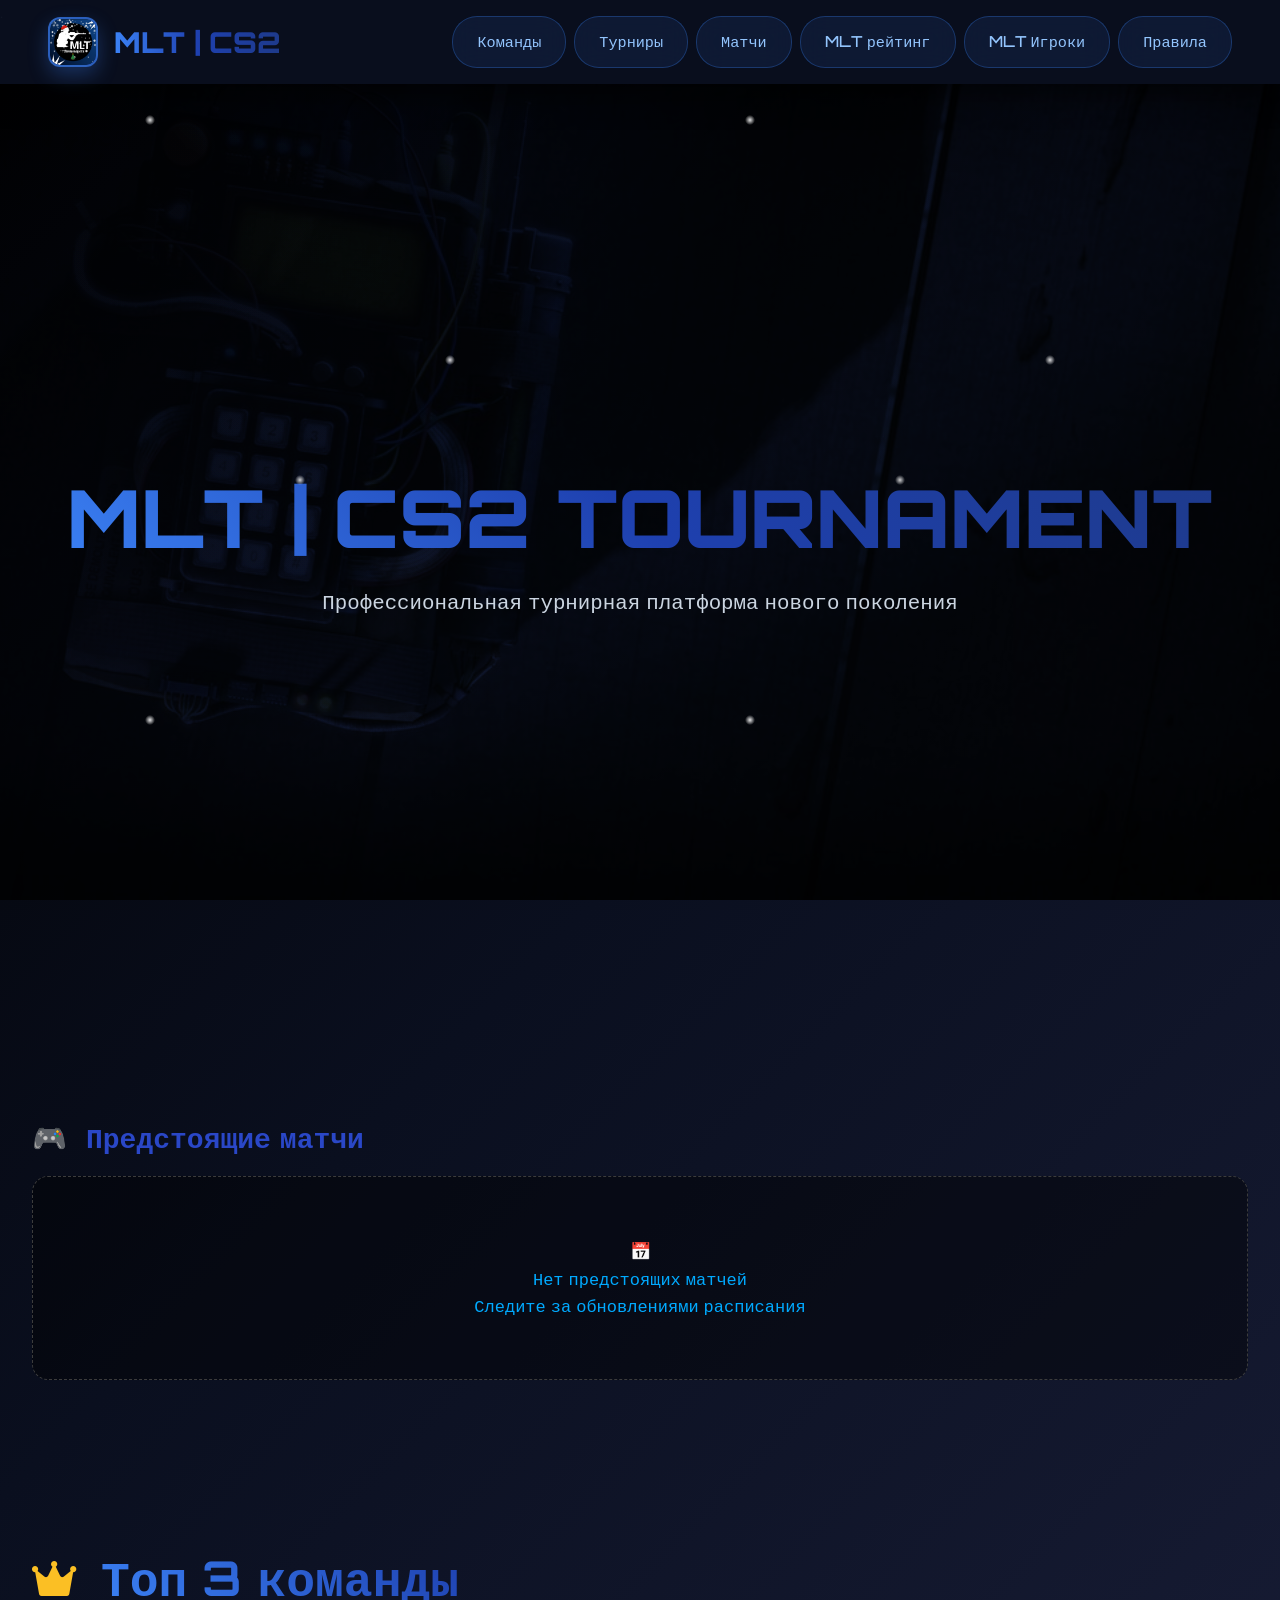
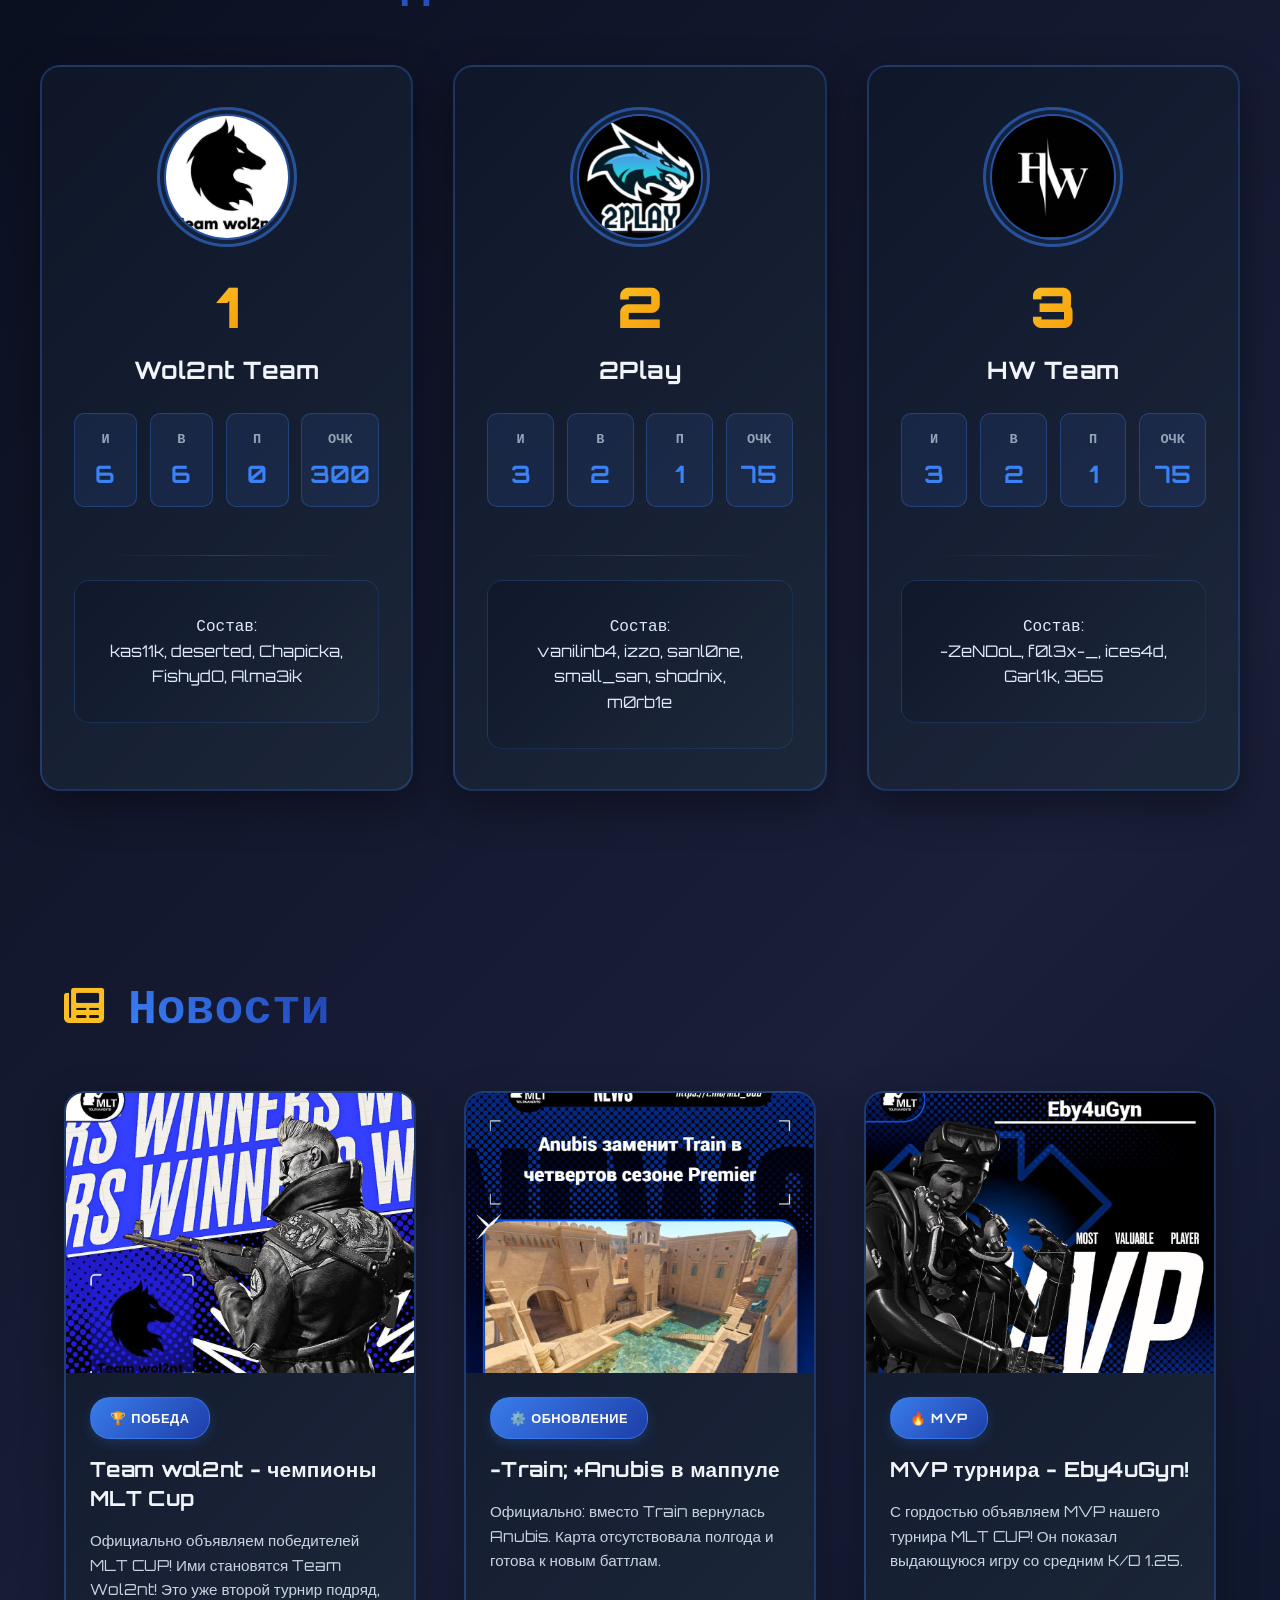
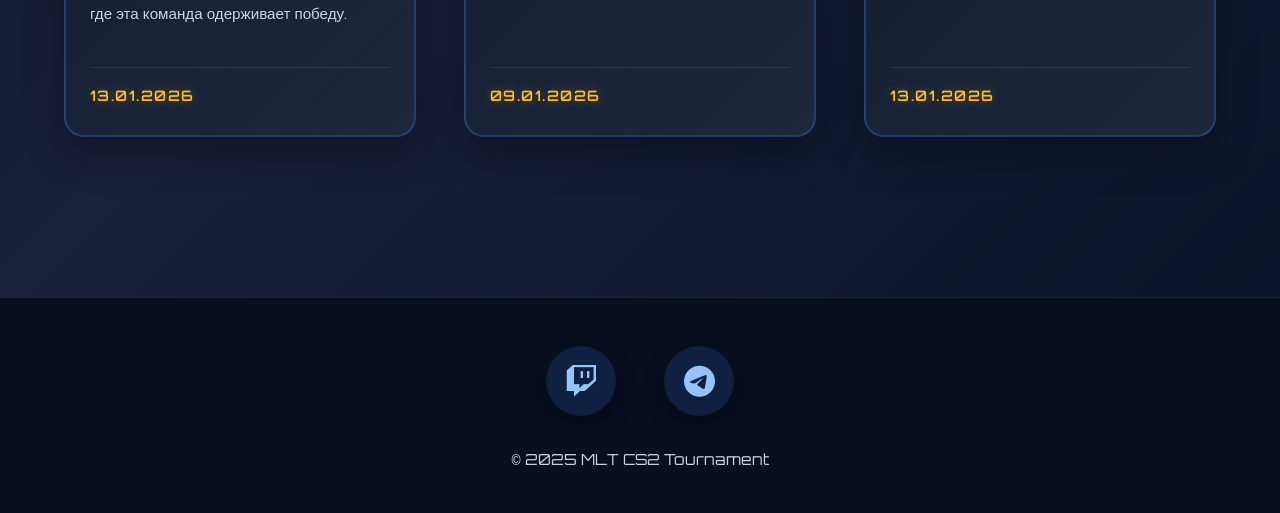
==== index.html @ 9a9fd5e1 "Add files via upload" ====
<!DOCTYPE html>
<html lang="ru">
<head>
   <meta name="viewport" content="width=device-width, initial-scale=1.0">.

    <meta charset="UTF-8">
    <meta name="viewport" content="width=device-width, initial-scale=1.0">
    <title>Главная | MLT CS2 TOURNAMENT</title>
    <link rel="stylesheet" href="style.css">
    <link rel="stylesheet" href="https://cdnjs.cloudflare.com/ajax/libs/font-awesome/6.0.0/css/all.min.css">
    <link rel="icon" type="image/png" href="img/logo.jpg">
</head>
<body>
    <header>
    <nav>
        <a href="index.html" class="logo-container">
            <div class="header-logo">
                <img src="img/logo.jpg" alt="MLT Logo">
            </div>
            <span class="logo">MLT | CS2</span>
        </a>
        
        <!-- Гамбургер СНАРУЖИ nav-links -->
        <button class="menu-toggle" id="menuToggle">
            <span></span>
            <span></span>
            <span></span>
        </button>
        
        <!-- Меню ссылок -->
        <div class="nav-links">
            <a href="teams.html">Команды</a>
            <a href="tournaments.html">Турниры</a>
            <a href="matches.html">Матчи</a>
            <a href="mlt-rating.html">MLT рейтинг</a>
             <a href="players.html" >MLT Игроки</a>
            <a href="rules.html">Правила</a>
        </div>
    </nav>
</header>

    <main>
        <section class="hero">
            <div class="container">
                <h1 class="hero-title">MLT | CS2 TOURNAMENT</h1>
                <p class="hero-subtitle">Профессиональная турнирная платформа нового поколения</p>
            </div>
        </section>

        <section class="matches">
            <div class="container">
                <div class="matches-header-line">
                    <h2 class="matches-title">
                        <span class="matches-icon">🎮</span>
                        Предстоящие матчи
                    </h2>
                </div>

                <div class="matches-empty">
                    <div class="matches-empty__inner">
                        <div class="matches-empty__icon">
                            <span>📅</span>
                        </div>
                        <p class="matches-empty__title">Нет предстоящих матчей</p>
                        <p class="matches-empty__subtitle">Следите за обновлениями расписания</p>
                    </div>
                </div>
            </div>
        </section>

        <section class="top-teams-section">
            <div class="container">
                <div class="section-header">
                    <i class="fas fa-crown"></i>
                    <h2>Топ 3 команды</h2>
                </div>
                
                <div class="teams-grid">
                    <!-- Команда 1 -->
                    <div class="team-card">
                        <div class="team-card-inner">
                            <div class="team-avatar-circle">
                                <div class="team-avatar-border">
                                    <div class="team-avatar">
                                        <img src="img/Wol2nt Team.jpg" alt="Wol2nt Team">
                                    </div>
                                </div>
                            </div>
                            
                            <div class="team-rank-badge">1</div>
                            <h3 class="team-name-large">Wol2nt Team</h3>
                            
                            <div class="team-stats-grid">
                                <div class="stat">
                                    <span class="stat-label">И</span>
                                    <span class="stat-value">6</span>
                                </div>
                                <div class="stat">
                                    <span class="stat-label">В</span>
                                    <span class="stat-value">6</span>
                                </div>
                                <div class="stat">
                                    <span class="stat-label">П</span>
                                    <span class="stat-value">0</span>
                                </div>
                                <div class="stat">
                                    <span class="stat-label">Очк</span>
                                    <span class="stat-value">300</span>
                                </div>
                            </div>
                            
                            <div class="team-divider"></div>
                            
                            <div class="team-roster">
                                <p class="roster-title">Состав:</p>
                                <p class="roster-list">kas11k, deserted, Chapicka, FishydO, Alma3ik</p>
                            </div>
                        </div>
                    </div>

                    <!-- Команда 2 -->
                    <div class="team-card">
                        <div class="team-card-inner">
                            <div class="team-avatar-circle">
                                <div class="team-avatar-border">
                                    <div class="team-avatar">
                                        <img src="img/2play.jpg" alt="2Play">
                                    </div>
                                </div>
                            </div>
                            
                            <div class="team-rank-badge">2</div>
                            <h3 class="team-name-large">2Play</h3>
                            
                            <div class="team-stats-grid">
                                <div class="stat">
                                    <span class="stat-label">И</span>
                                    <span class="stat-value">3</span>
                                </div>
                                <div class="stat">
                                    <span class="stat-label">В</span>
                                    <span class="stat-value">2</span>
                                </div>
                                <div class="stat">
                                    <span class="stat-label">П</span>
                                    <span class="stat-value">1</span>
                                </div>
                                <div class="stat">
                                    <span class="stat-label">Очк</span>
                                    <span class="stat-value">75</span>
                                </div>
                            </div>
                            
                            <div class="team-divider"></div>
                            
                            <div class="team-roster">
                                <p class="roster-title">Состав:</p>
                                <p class="roster-list">vanilinb4, izzo, sanl0ne, small_san, shodnix, m0rb1e</p>
                            </div>
                        </div>
                    </div>

                    <!-- Команда 3 -->
                    <div class="team-card">
                        <div class="team-card-inner">
                            <div class="team-avatar-circle">
                                <div class="team-avatar-border">
                                    <div class="team-avatar">
                                        <img src="img/HW Team.jpg" alt="HW Team">
                                    </div>
                                </div>
                            </div>
                            
                            <div class="team-rank-badge">3</div>
                            <h3 class="team-name-large">HW Team</h3>
                            
                            <div class="team-stats-grid">
                                <div class="stat">
                                    <span class="stat-label">И</span>
                                    <span class="stat-value">3</span>
                                </div>
                                <div class="stat">
                                    <span class="stat-label">В</span>
                                    <span class="stat-value">2</span>
                                </div>
                                <div class="stat">
                                    <span class="stat-label">П</span>
                                    <span class="stat-value">1</span>
                                </div>
                                <div class="stat">
                                    <span class="stat-label">Очк</span>
                                    <span class="stat-value">75</span>
                                </div>
                            </div>
                            
                            <div class="team-divider"></div>
                            
                            <div class="team-roster">
                                <p class="roster-title">Состав:</p>
                                <p class="roster-list">-ZeNDoL, f0l3x-_, ices4d, Garl1k, 365</p>
                            </div>
                        </div>
                    </div>
                </div>
            </div>
        </section>

        <section class="news-section">
            <div class="container">
                <div class="section-header">
                    <i class="fas fa-newspaper"></i>
                    <h2>Новости</h2>
                </div>
                
                <div class="news-grid">
                    <!-- Новость 1 -->
                    <div class="news-card">
                        <div class="news-card-inner">
                            <div class="news-image">
                                <img src="img/winner.jpg" alt="MLT MAJOR">
                            </div>
                            <div class="news-content">
                                <div class="news-badge">🏆 ПОБЕДА</div>
                                <h3 class="news-title">Team wol2nt - чемпионы MLT Cup</h3>
                                <p class="news-text">Официально объявляем победителей MLT CUP! Ими становятся Team Wol2nt! Это уже второй турнир подряд, где эта команда одерживает победу.</p>
                                <div class="news-date">13.01.2026</div>
                            </div>
                        </div>
                    </div>

                    <!-- Новость 2 -->
                    <div class="news-card">
                        <div class="news-card-inner">
                            <div class="news-image">
                                <img src="img/anubis.jpg" alt="Anubis">
                            </div>
                            <div class="news-content">
                                <div class="news-badge">⚙️ ОБНОВЛЕНИЕ</div>
                                <h3 class="news-title">-Train; +Anubis в маппуле</h3>
                                <p class="news-text">Официально: вместо Train вернулась Anubis. Карта отсутствовала полгода и готова к новым баттлам.</p>
                                <div class="news-date">09.01.2026</div>
                            </div>
                        </div>
                    </div>

                    <!-- Новость 3 -->
                    <div class="news-card">
                        <div class="news-card-inner">
                            <div class="news-image">
                                <img src="img/mvp.jpg" alt="MVP">
                            </div>
                            <div class="news-content">
                                <div class="news-badge">🔥 MVP</div>
                                <h3 class="news-title">MVP турнира - Eby4uGyn!</h3>
                                <p class="news-text">С гордостью объявляем MVP нашего турнира MLT CUP! Он показал выдающуюся игру со средним K/D 1.25.</p>
                                <div class="news-date">13.01.2026</div>
                            </div>
                        </div>
                    </div>
                </div>
            </div>
        </section>
    </main>

    <footer>
        <div class="container">
            <div class="social-links">
                <a href="https://www.twitch.tv/mlt_cs2" title="Twitch" target="_blank">
                    <i class="fab fa-twitch"></i>
                </a>
                <a href="https://t.me/MLT_CS2" title="Telegram" target="_blank">
                    <i class="fab fa-telegram"></i>
                </a>
            </div>
            <p>&copy; 2025 MLT CS2 Tournament</p>
        </div>
    </footer>

    <div class="snow-layer"></div>
    <script>
    const menuToggle = document.getElementById('menuToggle');
const navLinks = document.querySelector('.nav-links');

menuToggle.addEventListener('click', () => {
    menuToggle.classList.toggle('active');
    navLinks.classList.toggle('active');
});

// Закрываем меню при клике на ссылку
document.querySelectorAll('.nav-links a').forEach(link => {
    link.addEventListener('click', () => {
        menuToggle.classList.remove('active');
        navLinks.classList.remove('active');
    });
});

// Закрываем меню при клике вне меню
document.addEventListener('click', (e) => {
    if (!e.target.closest('nav')) {
        menuToggle.classList.remove('active');
        navLinks.classList.remove('active');
    }
});

// Закрываем меню при изменении размера окна
window.addEventListener('resize', () => {
    if (window.innerWidth > 768) {
        menuToggle.classList.remove('active');
        navLinks.classList.remove('active');
    }
});

</script>
</body>


</html>
---- style.css ----
@import url('https://fonts.googleapis.com/css2?family=Orbitron:wght@400;700;900&display=swap');


* { margin: 0; padding: 0; box-sizing: border-box; }

body { 
    font-family: 'Orbitron', monospace; 
    background: url('img/phon\ 2.jpg') center/cover fixed no-repeat,
                linear-gradient(135deg, #000 0%, #0a0f1f 30%, #1a1f3a 70%, #0a1428 100%);
    background-blend-mode: overlay;
    color: #e0e7ff; 
    overflow-x: hidden;
    line-height: 1.6;
}

header { 
    background: rgba(10, 15, 31, 0.95);
    backdrop-filter: blur(20px);
    position: fixed; 
    width: 100%; 
    top: 0; 
    z-index: 1000; 
    padding: 1rem 0;
    box-shadow: 0 10px 30px rgba(0, 0, 0, 0.5);
}



.logo-container {
    display: flex;
    align-items: center;
    gap: 1rem;
    text-decoration: none;
    color: inherit;
    cursor: pointer;
    transition: transform 0.3s ease;
}

.logo-container:hover { transform: scale(1.05); }

.header-logo {
    width: 50px;
    height: 50px;
    border-radius: 12px;
    background: linear-gradient(135deg, rgba(59, 130, 246, 0.4), rgba(30, 64, 175, 0.5));
    border: 2px solid rgba(59, 130, 246, 0.6);
    display: flex;
    align-items: center;
    justify-content: center;
    box-shadow: 0 8px 20px rgba(59, 130, 246, 0.3);
    overflow: hidden;
}

.header-logo img {
    width: 100%;
    height: 100%;
    object-fit: cover;
    border-radius: 10px;
}

.logo { 
    font-size: 1.8rem; 
    font-weight: 900; 
    background: linear-gradient(90deg, #3b82f6 0%, #1e40af 50%, #1e3a8a 100%);
    -webkit-background-clip: text; 
    -webkit-text-fill-color: transparent;
    background-clip: text;
}

nav { 
    display: flex; 
    justify-content: space-between;  /* Логотип слева, меню справа */
    align-items: center; 
    padding: 0 3rem;
    max-width: 1400px;
    margin: 0 auto;
    width: 100%;
}

.nav-links { 
    display: flex; 
    list-style: none; 
    gap: 0.5rem;
    flex-wrap: wrap;
    justify-content: flex-end;  /* Меню справа */
    align-items: center;
}


.nav-links a { 
    color: #93c5fd; 
    text-decoration: none; 
    font-size: 0.95rem; 
    font-weight: 500;
    padding: 0.8rem 1.5rem;
    border-radius: 25px;
    background: rgba(59, 130, 246, 0.1);
    backdrop-filter: blur(15px);
    border: 1px solid rgba(59, 130, 246, 0.3);
    transition: all 0.3s cubic-bezier(0.4, 0, 0.2, 1);
    white-space: nowrap;
}

.nav-links a:hover { 
    color: #fff;
    background: rgba(59, 130, 246, 0.2);
    border-color: #3b82f6;
    box-shadow: 0 5px 15px rgba(59, 130, 246, 0.3);
    transform: translateY(-2px);
}

.nav-links a.active { 
    color: #fff;
    background: rgba(59, 130, 246, 0.25);
    border-color: #1e40af;
}

.register-btn {
    background: linear-gradient(135deg, #3b82f6, #2563eb) !important;
    border: none !important;
}

.register-btn:hover {
    box-shadow: 0 8px 20px rgba(59, 130, 246, 0.4) !important;
}

.hero { 
    height: 100vh; 
    display: flex; 
    align-items: center; 
    justify-content: center; 
    text-align: center; 
    margin-top: 70px;
    position: relative;
    z-index: 1;
}

.hero-title { 
    font-size: clamp(2rem, 8vw, 5rem); 
    font-weight: 900; 
    background: linear-gradient(45deg, #3b82f6 0%, #1e40af 50%, #1e3a8a 100%); 
    -webkit-background-clip: text; 
    -webkit-text-fill-color: transparent;
    background-clip: text;
    margin-bottom: 1.5rem;
    line-height: 1.1;
}

.hero-subtitle {
    font-size: 1.3rem;
    color: #cbd5e1;
    font-weight: 300;
}

section { 
    padding: 5rem 0;
    max-width: 1400px;
    margin: 0 auto;
}

.container {
    width: 100%;
    max-width: 1400px;
    margin: 0 auto;
    padding: 0 2rem;
}

.section-header {
    display: flex;
    align-items: center;
    gap: 1.5rem;
    margin-bottom: 3rem;
    justify-content: flex-start;
    text-align: left;
    flex-wrap: wrap;
}


.section-header i {
    color: #fbbf24;
    font-size: 2.5rem;
}

.section-header h2 {
    font-size: clamp(1.8rem, 5vw, 3rem);
    color: #f1f5f9;
    margin: 0;
    background: linear-gradient(45deg, #3b82f6, #1e40af);
    -webkit-background-clip: text;
    -webkit-text-fill-color: transparent;
    background-clip: text;
}

.matches-section { padding: 5rem 0; }

.matches-table {
    background: linear-gradient(135deg, rgba(15, 23, 42, 0.8), rgba(30, 41, 59, 0.8));
    border: 1px solid rgba(59, 130, 246, 0.3);
    border-radius: 15px;
    overflow: hidden;
    margin-top: 2rem;
    box-shadow: 0 20px 40px rgba(59, 130, 246, 0.1);
}

.table-header {
    display: grid;
    grid-template-columns: 1.5fr 1.5fr 1fr 1.5fr 1fr;
    gap: 1rem;
    padding: 1.5rem;
    background: rgba(15, 23, 42, 0.6);
    border-bottom: 2px solid rgba(59, 130, 246, 0.4);
    color: #3b82f6;
    font-weight: 600;
    text-transform: uppercase;
    font-size: 0.85rem;
    text-align: center;
}

.table-row {
    display: grid;
    grid-template-columns: 1.5fr 1.5fr 1fr 1.5fr 1fr;
    gap: 1rem;
    padding: 1.5rem;
    border-bottom: 1px solid rgba(59, 130, 246, 0.1);
    align-items: center;
    transition: all 0.3s ease;
}

.table-row:hover { background: rgba(59, 130, 246, 0.05); }

.col {
    display: flex;
    align-items: center;
    justify-content: center;
    text-align: center;
}

.col-team {
    justify-content: flex-start;
    text-align: left;
    color: #e2e8f0;
}

.team-name { font-weight: 500; }
.col-score { color: #3b82f6; font-weight: 700; font-size: 1.1rem; }
.col-date { color: #cbd5e1; font-size: 0.95rem; }

.stage-badge {
    background: rgba(139, 92, 246, 0.3);
    color: #a78bfa;
    padding: 0.5rem 1rem;
    border-radius: 6px;
    font-size: 0.85rem;
    border: 1px solid rgba(139, 92, 246, 0.5);
    display: inline-block;
}

.top-teams-section { padding: 5rem 0; }

.teams-grid {
    display: grid;
    grid-template-columns: repeat(auto-fit, minmax(320px, 1fr));
    gap: 2.5rem;
    margin-top: 3rem;
    max-width: 1200px;
    margin-left: auto;
    margin-right: auto;
}

.team-card {
    perspective: 1000px;
    cursor: pointer;
}

.team-card-inner {
    background: linear-gradient(135deg, rgba(15, 23, 42, 0.8), rgba(30, 41, 59, 0.85));
    border: 2px solid rgba(59, 130, 246, 0.25);
    border-radius: 20px;
    padding: 2.5rem 2rem;
    text-align: center;
    transition: all 0.4s cubic-bezier(0.4, 0, 0.2, 1);
    height: 100%;
    display: flex;
    flex-direction: column;
    align-items: center;
    box-shadow: 0 15px 40px rgba(0, 0, 0, 0.4);
}

.team-card:hover .team-card-inner {
    transform: translateY(-12px) scale(1.02);
    border-color: rgba(59, 130, 246, 0.6);
    background: linear-gradient(135deg, rgba(15, 23, 42, 0.95), rgba(30, 41, 59, 0.95));
    box-shadow: 0 25px 60px rgba(59, 130, 246, 0.35);
}

.team-avatar-circle { margin-bottom: 1.5rem; }

.team-avatar-border {
    width: 140px;
    height: 140px;
    border-radius: 50%;
    border: 3px solid rgba(59, 130, 246, 0.5);
    padding: 4px;
    display: flex;
    align-items: center;
    justify-content: center;
    margin: 0 auto;
    background: rgba(59, 130, 246, 0.08);
}

.team-avatar {
    width: 100%;
    height: 100%;
    background: linear-gradient(135deg, rgba(59, 130, 246, 0.25), rgba(30, 64, 175, 0.35));
    border-radius: 50%;
    display: flex;
    align-items: center;
    justify-content: center;
    font-weight: 700;
    font-size: 1.8rem;
    color: #3b82f6;
    border: 2px solid rgba(59, 130, 246, 0.4);
    box-shadow: inset 0 0 20px rgba(59, 130, 246, 0.2);
    overflow: hidden;
}

.team-avatar img {
    width: 100%;
    height: 100%;
    object-fit: cover;
}

.team-rank-badge {
    font-size: 3.5rem;
    font-weight: 900;
    background: linear-gradient(135deg, #fbbf24, #f59e0b);
    -webkit-background-clip: text;
    -webkit-text-fill-color: transparent;
    background-clip: text;
    margin: 0.5rem 0 1rem;
    line-height: 1;
}

.team-name-large {
    font-size: 1.5rem;
    font-weight: 700;
    color: #f1f5f9;
    margin: 0 0 1.5rem;
    letter-spacing: 0.5px;
}

.team-stats-grid {
    display: grid;
    grid-template-columns: repeat(4, 1fr);
    gap: 0.8rem;
    width: 100%;
    margin-bottom: 1.5rem;
}

.stat {
    background: rgba(59, 130, 246, 0.1);
    border: 1px solid rgba(59, 130, 246, 0.3);
    border-radius: 10px;
    padding: 0.8rem 0.5rem;
    transition: all 0.3s ease;
}

.stat:hover {
    background: rgba(59, 130, 246, 0.15);
    border-color: rgba(59, 130, 246, 0.5);
    transform: translateY(-2px);
}

.stat-label {
    display: block;
    color: #94a3b8;
    font-size: 0.75rem;
    font-weight: 600;
    text-transform: uppercase;
    margin-bottom: 0.4rem;
}

.stat-value {
    display: block;
    color: #3b82f6;
    font-weight: 800;
    font-size: 1.3rem;
}

.team-divider {
    width: 80%;
    height: 1px;
    background: linear-gradient(90deg, transparent, rgba(59, 130, 246, 0.3), transparent);
    margin: 1.5rem 0;
}

.team-roster-hltv {
    color: #cbd5e1;
    font-size: 0.9rem;
    line-height: 1.6;
    margin: 0;
    text-align: center;
}
/* СТРАНИЦА КОМАНД */
.teams-section { 
    padding: 2rem 0 5rem 0;  /* Меньше отступ сверху */
}


.section-header-title {
    font-size: clamp(1.8rem, 5vw, 2.5rem);
    color: #f1f5f9;
    margin: 0 0 3rem 0;
    padding-left: 1rem;
    border-left: 4px solid #3b82f6;
}

.teams-grid-hltv {
    display: grid;
    grid-template-columns: repeat(3, 1fr);
    gap: 2.5rem;
    max-width: 1200px;
    margin-left: auto;
    margin-right: auto;
    margin-top: 2rem;  /* Уменьшен отступ сверху */
}


.team-card-hltv {
    background: linear-gradient(135deg, rgba(15, 23, 42, 0.9), rgba(30, 41, 59, 0.9));
    border: 2px solid rgba(59, 130, 246, 0.25);
    border-radius: 15px;
    overflow: hidden;
    transition: all 0.4s cubic-bezier(0.4, 0, 0.2, 1);
    cursor: pointer;
    display: flex;
    flex-direction: column;
    height: 100%;
    box-shadow: 0 10px 30px rgba(0, 0, 0, 0.3);
}

.team-card-hltv:hover {
    transform: translateY(-10px);
    border-color: rgba(59, 130, 246, 0.6);
    background: linear-gradient(135deg, rgba(15, 23, 42, 0.98), rgba(30, 41, 59, 0.98));
    box-shadow: 0 25px 60px rgba(59, 130, 246, 0.35);
}

.team-header-hltv {
    display: flex;
    flex-direction: column;
    align-items: center;
    gap: 1.5rem;
    padding: 2rem 1.5rem;
    background: linear-gradient(135deg, rgba(59, 130, 246, 0.12), rgba(59, 130, 246, 0.08));
    border-bottom: 2px solid rgba(59, 130, 246, 0.2);
}

.team-logo-hltv {
    width: 120px;
    height: 120px;
    border-radius: 50%;
    border: 4px solid rgba(59, 130, 246, 0.6);
    object-fit: cover;
    box-shadow: 0 10px 25px rgba(59, 130, 246, 0.2);
    transition: all 0.3s ease;
}

.team-card-hltv:hover .team-logo-hltv {
    border-color: rgba(59, 130, 246, 0.8);
    box-shadow: 0 15px 35px rgba(59, 130, 246, 0.35);
    transform: scale(1.05);
}

.team-title-hltv h3 {
    font-size: 1.4rem;
    color: #f1f5f9;
    margin: 0;
    text-align: center;
    font-weight: 700;
}

.team-body-hltv {
    padding: 2rem 1.5rem;
    flex: 1;
    display: flex;
    flex-direction: column;
    gap: 1.5rem;
}

.team-stats-hltv {
    background: rgba(59, 130, 246, 0.1);
    border: 1px solid rgba(59, 130, 246, 0.3);
    border-radius: 10px;
    padding: 1rem;
    color: #3b82f6;
    font-size: 0.95rem;
    font-weight: 600;
    margin: 0;
    text-align: center;
    line-height: 1.6;
}

.team-roster-hltv {
    color: #cbd5e1;
    font-size: 0.9rem;
    line-height: 1.6;
    margin: 0;
    text-align: center;
}
/* ==========================================
   НОВОСТИ
   ========================================== */

.news-section {
  padding: 5rem 0;
  margin-bottom: 3rem;  /* ДОБАВИТЬ - расстояние перед футером */
}

/* ... остальное ... */

/* ==========================================
   FOOTER
   ========================================== */

footer {
  background: rgba(10, 15, 31, 0.95);
  backdrop-filter: blur(20px);
  padding: 4rem 0 3rem;  /* УВЕЛИЧИТЬ padding */
  text-align: center;
  border-top: 1px solid rgba(59, 130, 246, 0.2);
  margin-top: 5rem;  /* ДОБАВИТЬ - большой отступ сверху */
}

.footer {
  padding: 40px 20px;
  text-align: center;
  border-top: 1px dashed rgba(255, 255, 255, 0.1);
  margin-top: 60px;
}

.footer-content {
  display: flex;
  justify-content: center;
  gap: 20px;
  margin-bottom: 20px;
}

.footer-link {
  display: inline-flex;
  align-items: center;
  justify-content: center;
  width: 50px;
  height: 50px;
  border: 1px solid rgba(255, 255, 255, 0.1);
  border-radius: 50%;
  transition: all 0.3s ease;
}

.footer-link:hover {
  border-color: rgba(100, 200, 255, 0.5);
  transform: scale(1.1);
}

.footer-copyright {
  color: #d9d4c0;
  font-size: 13px;
  margin: 0;
}


.snow-layer {
    position: fixed;
    top: 0;
    left: 0;
    width: 100%;
    height: 100%;
    pointer-events: none;
    z-index: 1;
    overflow: hidden;
    background-image: 
        radial-gradient(5px 5px at 25% 20%, rgba(255, 255, 255, 0.9), rgba(255, 255, 255, 0)),
        radial-gradient(5px 5px at 75% 60%, rgba(255, 255, 255, 0.85), rgba(255, 255, 255, 0)),
        radial-gradient(5px 5px at 50% 80%, rgba(255, 255, 255, 0.8), rgba(255, 255, 255, 0));
    background-repeat: repeat;
    background-size: 600px 600px;
    background-position: 0 0;
    animation: snowFall 30s linear infinite;
}

@keyframes snowFall {
    0% { 
        background-position: 0 0;
        opacity: 1;
    }
    100% { 
        background-position: 100px 100vh;
        opacity: 1;
    }
}


@media (max-width: 768px) {
    nav { padding: 0 1.5rem; flex-direction: column; gap: 1rem; }
    .nav-links { flex-direction: column; gap: 0.5rem; width: 100%; }
    .teams-grid { grid-template-columns: repeat(auto-fit, minmax(250px, 1fr)); }
    .table-header, .table-row { grid-template-columns: 1fr; text-align: center; }
    .col-team { justify-content: center; }
    .social-links { gap: 2rem; }
    .social-links a { width: 60px; height: 60px; font-size: 1.5rem; }
}

/* Картинка */
.news-image {
    width: 100%;
    height: 300px;
    overflow: hidden;
    background: rgba(59, 130, 246, 0.05);
    display: flex;
    align-items: center;
    justify-content: center;
    flex-shrink: 0;
}

.news-image img {
    width: 100%;
    height: 100%;
    object-fit: cover;
    object-position: center;
    transition: transform 0.4s ease;
}

.news-card:hover .news-image img {
    transform: scale(1.05);
}

/* Сетка карточек */
.news-grid {
    display: grid;
    grid-template-columns: repeat(3, 1fr);
    gap: 2rem;
    margin-top: 2rem;
}

.news-card {
    perspective: 1000px;
    cursor: pointer;
    height: 100%;
}

/* Адаптив */
@media (max-width: 1024px) {
    .news-grid {
        grid-template-columns: repeat(2, 1fr);
    }
}

@media (max-width: 768px) {
    .news-grid {
        grid-template-columns: 1fr;
    }
}

/* Вся рамка */
.news-card-inner {
    background: linear-gradient(135deg, rgba(15, 23, 42, 0.7), rgba(30, 41, 59, 0.7));
    border: 1px solid rgba(59, 130, 246, 0.2);
    border-radius: 15px;
    overflow: hidden;
    transition: all 0.4s cubic-bezier(0.4, 0, 0.2, 1);
    display: flex;
    flex-direction: column;
    height: 100%;
    font-family: 'Orbitron', sans-serif;
}

/* Область текста внутри карточки */
.news-content {
    padding: 1.5rem;
    display: flex;
    flex-direction: column;
    flex: 1;              /* тянем блок до низа */
}

/* Основной текст сверху */
.news-text {
    margin-bottom: auto;  /* всё лишнее пространство остаётся над датой */
}

/* Дата в самом низу */
.news-date {
    margin-top: 1rem;
    padding-bottom: 0.3rem;
    font-size: 0.9rem;
    letter-spacing: 0.12em;
    text-transform: uppercase;
    color: #fbbf24;
    text-shadow: 0 0 8px rgba(251, 191, 36, 0.5);
}

.teams-grid-hltv {
    display: grid;
    grid-template-columns: repeat(3, 1fr);
    gap: 2.5rem;
    max-width: 1200px;
    margin-left: auto;
    margin-right: auto;
}

/* Скрываем 10-ю карточку */
.team-card-hltv:nth-child(n+10) {
    display: none;
}

.team-details-section {
    padding: 8rem 0 5rem;
    margin-top: 70px;
}

.team-details-header {
    display: flex;
    gap: 3rem;
    align-items: center;
    margin-bottom: 4rem;
    padding: 2rem;
    background: linear-gradient(135deg, rgba(15, 23, 42, 0.8), rgba(30, 41, 59, 0.8));
    border-radius: 20px;
    border: 1px solid rgba(59, 130, 246, 0.3);
}

.team-details-logo {
    width: 200px;
    height: 200px;
    border-radius: 50%;
    border: 3px solid rgba(59, 130, 246, 0.6);
}

.team-details-info h1 {
    font-size: 3rem;
    color: #f1f5f9;
    margin: 0;
}

.team-details-stats {
    display: flex;
    gap: 2rem;
    margin-top: 1.5rem;
}

.stat-item {
    display: flex;
    flex-direction: column;
    gap: 0.5rem;
}

.stat-label {
    color: #94a3b8;
    font-size: 0.85rem;
    text-transform: uppercase;
}

.stat-value {
    color: #3b82f6;
    font-size: 1.5rem;
    font-weight: 700;
}

.team-details-content {
    display: grid;
    grid-template-columns: 1fr 2fr 1fr;
    gap: 2rem;
}

.team-roster, .team-matches, .team-stats-detailed {
    background: linear-gradient(135deg, rgba(15, 23, 42, 0.8), rgba(30, 41, 59, 0.8));
    border: 1px solid rgba(59, 130, 246, 0.2);
    border-radius: 15px;
    padding: 2rem;
}

.team-roster h2, .team-matches h2, .team-stats-detailed h2 {
    color: #f1f5f9;
    margin: 0 0 1.5rem;
    font-size: 1.5rem;
}

.roster-list {
    display: flex;
    flex-direction: column;
    gap: 1rem;
}

.player {
    padding: 1rem;
    background: rgba(59, 130, 246, 0.1);
    border-left: 3px solid #3b82f6;
    color: #cbd5e1;
    border-radius: 5px;
}

.matches-list {
    display: flex;
    flex-direction: column;
    gap: 1rem;
}

.match-card {
    display: flex;
    justify-content: space-between;
    align-items: center;
    padding: 1rem;
    background: rgba(59, 130, 246, 0.05);
    border: 1px solid rgba(59, 130, 246, 0.2);
    border-radius: 8px;
}

.match-opponent {
    color: #cbd5e1;
    font-weight: 500;
}

.match-score {
    color: #3b82f6;
    font-weight: 700;
    font-size: 1.1rem;
}

.match-date {
    color: #94a3b8;
    font-size: 0.85rem;
}

.stats-grid {
    display: grid;
    grid-template-columns: 1fr;
    gap: 1rem;
}

.stat-card {
    display: flex;
    justify-content: space-between;
    padding: 1rem;
    background: rgba(59, 130, 246, 0.1);
    border-radius: 8px;
}

.stat-name {
    color: #94a3b8;
}

.stat-val {
    color: #3b82f6;
    font-weight: 700;
}

@media (max-width: 1024px) {
    .team-details-content {
        grid-template-columns: 1fr;
    }
}

.team-link {
    text-decoration: none;
    color: inherit;
    cursor: pointer;
    transition: all 0.3s ease;
    display: block;
    height: 100%;
}

.team-link:hover .team-card-hltv {
    transform: translateY(-10px);
    border-color: rgba(59, 130, 246, 0.6);
    box-shadow: 0 25px 60px rgba(59, 130, 246, 0.35);
}
.match-card {
    display: grid;
    grid-template-columns: 2fr 1fr 1fr 1fr;
    gap: 1rem;
    padding: 1rem;
    background: rgba(59, 130, 246, 0.05);
    border: 1px solid rgba(59, 130, 246, 0.2);
    border-radius: 8px;
    align-items: center;
}

.match-team {
    display: flex;
    align-items: center;
    gap: 0.8rem;
}

.match-logo {
    width: 40px;
    height: 40px;
    border-radius: 50%;
    border: 2px solid rgba(59, 130, 246, 0.4);
    object-fit: cover;
}

.match-opponent {
    color: #cbd5e1;
    font-weight: 500;
}

.match-score {
    color: #3b82f6;
    font-weight: 700;
    font-size: 1.1rem;
    text-align: center;
}

.match-date {
    color: #94a3b8;
    font-size: 0.9rem;
    text-align: center;
}

.match-stage {
    color: #fbbf24;
    font-weight: 600;
    text-align: right;
}

.match-card {
    display: grid;
    grid-template-columns: 2fr 1fr 1fr 1fr auto;
    gap: 1rem;
    padding: 1rem;
    background: rgba(59, 130, 246, 0.05);
    border: 1px solid rgba(59, 130, 246, 0.2);
    border-radius: 8px;
    align-items: center;
}

.match-team {
    display: flex;
    align-items: center;
    gap: 0.8rem;
}

.match-logo {
    width: 40px;
    height: 40px;
    border-radius: 50%;
    border: 2px solid rgba(59, 130, 246, 0.4);
    object-fit: cover;
}

.match-logo-right {
    width: 40px;
    height: 40px;
    border-radius: 50%;
    border: 2px solid rgba(59, 130, 246, 0.4);
    object-fit: cover;
    margin-right: 0.5rem;
}

.match-opponent {
    color: #cbd5e1;
    font-weight: 500;
}

.match-score {
    color: #3b82f6;
    font-weight: 700;
    font-size: 1.1rem;
    text-align: center;
}

.match-date {
    color: #94a3b8;
    font-size: 0.9rem;
    text-align: center;
}

.match-stage {
    color: #fbbf24;
    font-weight: 600;
    text-align: right;
    min-width: 80px;
}
.match-card {
    display: grid;
    grid-template-columns: 1.5fr 1fr 1.5fr 1fr 1fr;
    gap: 1rem;
    padding: 1rem;
    background: rgba(59, 130, 246, 0.05);
    border: 1px solid rgba(59, 130, 246, 0.2);
    border-radius: 8px;
    align-items: center;
}

.match-team-left, .match-team-right {
    display: flex;
    align-items: center;
    gap: 0.8rem;
}

.match-team-right {
    flex-direction: row-reverse;
}

.match-logo {
    width: 40px;
    height: 40px;
    border-radius: 50%;
    border: 2px solid rgba(59, 130, 246, 0.4);
    object-fit: cover;
}

.match-team-name {
    color: #cbd5e1;
    font-weight: 500;
    font-size: 0.95rem;
}

.match-score-box {
    display: flex;
    align-items: center;
    justify-content: center;
    gap: 0.5rem;
}

.match-score-left, .match-score-right {
    color: #3b82f6;
    font-weight: 700;
    font-size: 1.2rem;
    min-width: 25px;
    text-align: center;
}

.match-separator {
    color: #3b82f6;
    font-weight: 700;
}

.match-date {
    color: #94a3b8;
    font-size: 0.9rem;
    text-align: center;
}

.match-stage {
    color: #fbbf24;
    font-weight: 600;
    text-align: right;
}

.tournament-section {
  margin: 40px 0;
  padding: 20px;
  border: 2px solid #0099ff;
  border-radius: 8px;
  background-color: rgba(0, 153, 255, 0.05);
}

.tournament-section h2 {
  color: #0099ff;
  margin-top: 0;
  margin-bottom: 20px;
  font-size: 24px;
}

.tournament-info {
  background-color: rgba(0, 153, 255, 0.1);
  padding: 15px;
  border-radius: 5px;
  margin-bottom: 20px;
}

.tournament-info p {
  margin: 8px 0;
  color: #fff;
}

.bracket-round {
  margin: 20px 0;
  padding: 15px;
  background-color: rgba(0, 0, 0, 0.3);
  border-radius: 5px;
}

.bracket-round h4 {
  color: #0099ff;
  margin-top: 0;
  margin-bottom: 15px;
}

.match {
  display: flex;
  justify-content: space-between;
  align-items: center;
  padding: 10px;
  margin: 8px 0;
  background-color: rgba(0, 153, 255, 0.15);
  border-radius: 4px;
  border-left: 3px solid #0099ff;
}

.match.final {
  border-left: 5px solid #ffcc00;
  background-color: rgba(255, 204, 0, 0.1);
}

.team {
  flex: 1;
  color: #fff;
  padding: 5px 10px;
}

.score {
  color: #0099ff;
  font-weight: bold;
  padding: 0 15px;
  text-align: center;
  min-width: 50px;
}
/* ГАЛЕРЕЯ ФОТОГРАФИЙ ТУРНИРОВ */
.tournaments-gallery {
  display: grid;
  grid-template-columns: repeat(auto-fit, minmax(280px, 1fr));
  gap: 20px;
  margin-bottom: 50px;
  padding: 20px;
}

.tournament-image-frame {
  position: relative;
  border: 2px solid #00aaff;
  border-radius: 12px;
  padding: 8px;
  background: linear-gradient(135deg, rgba(0, 170, 255, 0.1) 0%, rgba(0, 100, 150, 0.05) 100%);
  overflow: hidden;
  box-shadow: 0 0 20px rgba(0, 170, 255, 0.3), inset 0 0 20px rgba(0, 170, 255, 0.1);
}

.tournament-image-frame img {
  width: 100%;
  height: auto;
  display: block;
  border-radius: 8px;
  transition: transform 0.3s ease;
}

.tournament-image-frame:hover img {
  transform: scale(1.02);
}

/* КАРТОЧКИ ТУРНИРОВ */
.tournament-card {
  border: 2px solid #00aaff;
  border-radius: 12px;
  margin-bottom: 25px;
  background: linear-gradient(135deg, rgba(0, 50, 100, 0.3) 0%, rgba(0, 20, 50, 0.5) 100%);
  overflow: hidden;
  box-shadow: 0 0 25px rgba(0, 170, 255, 0.2), inset 0 0 15px rgba(0, 170, 255, 0.05);
  transition: all 0.3s ease;
}

.tournament-card:hover {
  border-color: #00ddff;
  box-shadow: 0 0 35px rgba(0, 221, 255, 0.3), inset 0 0 20px rgba(0, 170, 255, 0.1);
  transform: translateY(-2px);
}

.tournament-header {
  background: linear-gradient(90deg, rgba(0, 170, 255, 0.2) 0%, rgba(0, 100, 150, 0.1) 100%);
  padding: 20px;
  border-bottom: 2px solid rgba(0, 170, 255, 0.5);
}

.tournament-header h2 {
  margin: 0;
  color: #00ddff;
  font-size: 28px;
  font-weight: 600;
  letter-spacing: 1px;
}

.tournament-info-box {
  padding: 25px;
  display: flex;
  flex-wrap: wrap;
  gap: 30px;
  justify-content: space-around;
}

.info-item {
  display: flex;
  flex-direction: column;
  gap: 8px;
  min-width: 250px;
}

.info-label {
  color: #00aaff;
  font-size: 14px;
  font-weight: 600;
  text-transform: uppercase;
  letter-spacing: 0.5px;
  opacity: 0.8;
}

.info-value {
  color: #ffffff;
  font-size: 20px;
  font-weight: 500;
  padding: 10px 15px;
  background: rgba(0, 170, 255, 0.1);
  border-left: 3px solid #00aaff;
  border-radius: 4px;
}

.tournament-winner {
  color: #ffdd00 !important;
  border-left-color: #ffdd00 !important;
  background: rgba(255, 221, 0, 0.1) !important;
}

.prize-pool {
  color: #00ff88 !important;
  border-left-color: #00ff88 !important;
  background: rgba(0, 255, 136, 0.1) !important;
}

/* МОБИЛЬНЫЙ АДАПТИВ */
@media (max-width: 768px) {
  .tournaments-gallery {
    grid-template-columns: 1fr;
  }

  .tournament-info-box {
    flex-direction: column;
    gap: 15px;
  }

  .tournament-header h2 {
    font-size: 22px;
  }
}
.tournament-bracket-section {
  padding: 20px;
  border-top: 2px solid rgba(0, 170, 255, 0.3);
}

.tournament-bracket-section h3 {
  color: #00aaff;
  font-size: 16px;
  text-transform: uppercase;
  margin: 20px 0 15px 0;
  letter-spacing: 1px;
}

.bracket-matches {
  display: flex;
  flex-direction: column;
  gap: 10px;
  margin-bottom: 20px;
}

.match-item {
  display: flex;
  justify-content: space-between;
  align-items: center;
  padding: 12px 15px;
  background: rgba(0, 170, 255, 0.1);
  border: 1px solid rgba(0, 170, 255, 0.3);
  border-radius: 6px;
  border-left: 4px solid #00aaff;
}

.match-item.final-match {
  background: rgba(255, 221, 0, 0.15);
  border-color: rgba(255, 221, 0, 0.5);
  border-left-color: #ffdd00;
}

.team-name {
  color: #ffffff;
  font-weight: 500;
  flex: 1;
  text-align: left;
}

.vs {
  color: #00aaff;
  padding: 0 15px;
  font-weight: bold;
  font-size: 12px;
  text-transform: uppercase;
}
/* ОБЕРТКА ТУРНИРА С ФОТКОЙ И ИНФОРМАЦИЕЙ */
.tournament-wrapper {
  margin-bottom: 40px;
}

/* ФОТКА ТУРНИРА ПРЯМО НАД КАРТОЧКОЙ */
.tournament-image-frame {
  border: 2px solid #00aaff;
  border-radius: 12px;
  padding: 8px;
  background: linear-gradient(135deg, rgba(0, 170, 255, 0.1) 0%, rgba(0, 100, 150, 0.05) 100%);
  overflow: hidden;
  box-shadow: 0 0 20px rgba(0, 170, 255, 0.3), inset 0 0 20px rgba(0, 170, 255, 0.1);
  margin-bottom: 20px;
}

.tournament-image-frame img {
  width: 50%;
  height: auto;
  display: block;
  border-radius: 8px;
  transition: transform 0.3s ease;
}

.tournament-image-frame:hover img {
  transform: scale(1.02);
}

/* КАРТОЧКИ ТУРНИРОВ */
.tournament-card {
  border: 2px solid #00aaff;
  border-radius: 12px;
  background: linear-gradient(135deg, rgba(0, 50, 100, 0.3) 0%, rgba(0, 20, 50, 0.5) 100%);
  overflow: hidden;
  box-shadow: 0 0 25px rgba(0, 170, 255, 0.2), inset 0 0 15px rgba(0, 170, 255, 0.05);
  transition: all 0.3s ease;
}

.tournament-card:hover {
  border-color: #00ddff;
  box-shadow: 0 0 35px rgba(0, 221, 255, 0.3), inset 0 0 20px rgba(0, 170, 255, 0.1);
  transform: translateY(-2px);
}

.tournament-header {
  background: linear-gradient(90deg, rgba(0, 170, 255, 0.2) 0%, rgba(0, 100, 150, 0.1) 100%);
  padding: 20px;
  border-bottom: 2px solid rgba(0, 170, 255, 0.5);
}

.tournament-header h2 {
  margin: 0;
  color: #00ddff;
  font-size: 28px;
  font-weight: 600;
  letter-spacing: 1px;
}

.tournament-info-box {
  padding: 25px;
  display: flex;
  flex-wrap: wrap;
  gap: 30px;
  justify-content: space-around;
}

.info-item {
  display: flex;
  flex-direction: column;
  gap: 8px;
  min-width: 250px;
}

.info-label {
  color: #00aaff;
  font-size: 14px;
  font-weight: 600;
  text-transform: uppercase;
  letter-spacing: 0.5px;
  opacity: 0.8;
}

.info-value {
  color: #ffffff;
  font-size: 20px;
  font-weight: 500;
  padding: 10px 15px;
  background: rgba(0, 170, 255, 0.1);
  border-left: 3px solid #00aaff;
  border-radius: 4px;
}

.tournament-winner {
  color: #ffdd00 !important;
  border-left-color: #ffdd00 !important;
  background: rgba(255, 221, 0, 0.1) !important;
}

.prize-pool {
  color: #00ff88 !important;
  border-left-color: #00ff88 !important;
  background: rgba(0, 255, 136, 0.1) !important;
}

/* СЕТКА ТУРНИРА */
.tournament-bracket-section {
  padding: 20px;
  border-top: 2px solid rgba(0, 170, 255, 0.3);
}

.tournament-bracket-section h3 {
  color: #00aaff;
  font-size: 16px;
  text-transform: uppercase;
  margin: 20px 0 15px 0;
  letter-spacing: 1px;
}

.bracket-matches {
  display: flex;
  flex-direction: column;
  gap: 10px;
  margin-bottom: 20px;
}

.match-item {
  display: flex;
  justify-content: space-between;
  align-items: center;
  padding: 12px 15px;
  background: rgba(0, 170, 255, 0.1);
  border: 1px solid rgba(0, 170, 255, 0.3);
  border-radius: 6px;
  border-left: 4px solid #00aaff;
}

.match-item.final-match {
  background: rgba(255, 221, 0, 0.15);
  border-color: rgba(255, 221, 0, 0.5);
  border-left-color: #ffdd00;
}

.team-name {
  color: #ffffff;
  font-weight: 500;
  flex: 1;
  text-align: left;
}

.score {
  color: #00aaff;
  padding: 0 15px;
  font-weight: bold;
  font-size: 14px;
  min-width: 50px;
  text-align: center;
}

.final-match .score {
  color: #ffdd00;
}

/* МОБИЛЬНЫЙ АДАПТИВ */
@media (max-width: 768px) {
  .tournament-header h2 {
    font-size: 22px;
  }
  
  .tournament-info-box {
    flex-direction: column;
    gap: 15px;
  }
}
.matches-table tbody tr.round-1 {
  border-left: 4px solid #0099ff;
}

.matches-table tbody tr.round-2 {
  border-left: 4px solid #0088dd;
}

.matches-table tbody tr.lower-bracket {
  border-left: 4px solid #0077bb;
}

.matches-table tbody tr.semi-final {
  border-left: 4px solid #00ccff;
}

.matches-table tbody tr.final {
  background: rgba(255, 221, 0, 0.15);
  border-left: 4px solid #ffdd00;
}

.matches-table tbody tr.final td {
  color: #ffdd00;
  font-weight: 600;
}
/* ФОТКА ТУРНИРА - КОМПАКТНЫЙ РАЗМЕР */
.tournament-image-frame {
  max-width: 600px;
  margin: 0 auto 25px auto;
  border: 2px solid #00aaff;
  border-radius: 12px;
  padding: 8px;
  background: linear-gradient(135deg, rgba(0, 50, 100, 0.3) 0%, rgba(0, 20, 50, 0.5) 100%);
  overflow: hidden;
  box-shadow: 0 0 20px rgba(0, 170, 255, 0.3), inset 0 0 15px rgba(0, 170, 255, 0.1);
  transition: all 0.3s ease;
}

.tournament-image-frame img {
  width: 100%;
  height: auto;
  display: block;
  border-radius: 10px;
  transition: transform 0.3s ease;
}

.tournament-image-frame:hover {
  border-color: #00ddff;
  box-shadow: 0 0 30px rgba(0, 221, 255, 0.4), inset 0 0 20px rgba(0, 170, 255, 0.15);
}

.tournament-image-frame:hover img {
  transform: scale(1.02);
}


/* СТИЛЬНЫЙ ЗАГОЛОВОК ТУРНИРЫ - БЕЗ СВЕЧЕНИЯ */
.tournaments-page-header {
  text-align: center;
  padding: 60px 20px 40px 20px;
  position: relative;
}

.tournaments-page-header h1 {
  font-size: 72px;
  font-weight: 900;
  color: #2422c2;
  text-transform: uppercase;
  margin: 0 0 20px 0;
  letter-spacing: 3px;
  position: relative;
  z-index: 1;
}

.tournaments-page-header p {
  font-size: 18px;
  color: #1422e0;
  margin: 0;
  letter-spacing: 0.5px;
  font-weight: 400;
  opacity: 0.95;
  position: relative;
  z-index: 1;
}

/* МОБИЛЬНЫЙ АДАПТИВ */
@media (max-width: 768px) {
  .tournaments-page-header {
    padding: 40px 20px 30px 20px;
  }

  .tournaments-page-header h1 {
    font-size: 48px;
    letter-spacing: 2px;
  }

  .tournaments-page-header p {
    font-size: 14px;
  }
}


/* ТАБЛИЦА РЕЙТИНГА */
.rating-table-container {
  margin: 40px auto;
  max-width: 900px;
}

.rating-table {
  width: 100%;
  border-collapse: collapse;
  background: rgba(0, 50, 100, 0.2);
  border: 2px solid #00aaff;
  border-radius: 12px;
  overflow: hidden;
}

.rating-table thead {
  background: linear-gradient(90deg, rgba(0, 170, 255, 0.3) 0%, rgba(0, 100, 150, 0.2) 100%);
  border-bottom: 2px solid #00aaff;
}

.rating-table th {
  color: #00aaff;
  padding: 15px;
  text-align: left;
  font-weight: 600;
  text-transform: uppercase;
  font-size: 12px;
  letter-spacing: 1px;
}

.rating-row {
  border-bottom: 1px solid rgba(0, 170, 255, 0.2);
  cursor: pointer;
  transition: all 0.3s ease;
}

.rating-row:hover {
  background: rgba(0, 170, 255, 0.15);
  border-left: 4px solid #00aaff;
  padding-left: 10px;
}

.rating-row td {
  color: #ffffff;
  padding: 15px;
  font-size: 16px;
}

.rank {
  font-weight: 700;
  color: #00aaff;
  font-size: 18px;
  min-width: 50px;
}

.team-name {
  display: flex;
  align-items: center;
  gap: 10px;
  font-weight: 600;
  flex: 1;
}

.team-icon {
  font-size: 24px;
}

.points {
  font-weight: 700;
  color: #ffdd00;
  font-size: 18px;
}

.change {
  min-width: 80px;
  text-align: right;
}

.change.positive {
  color: #00ff88;
}

.change.negative {
  color: #ff6666;
}

/* МОДАЛЬНОЕ ОКНО С РОСТЕРОМ */
.roster-modal {
  display: none;
  position: fixed;
  z-index: 1000;
  left: 0;
  top: 0;
  width: 100%;
  height: 100%;
  background: rgba(0, 0, 0, 0.8);
  animation: fadeIn 0.3s ease;
}

.roster-modal.active {
  display: flex;
  align-items: center;
  justify-content: center;
}

.roster-modal-content {
  background: linear-gradient(135deg, rgba(0, 50, 100, 0.4) 0%, rgba(0, 20, 50, 0.6) 100%);
  border: 2px solid #00aaff;
  border-radius: 16px;
  padding: 30px;
  max-width: 900px;
  width: 90%;
  max-height: 90vh;
  overflow-y: auto;
  box-shadow: 0 0 50px rgba(0, 170, 255, 0.3);
  position: relative;
}

.roster-close {
  position: absolute;
  right: 20px;
  top: 20px;
  background: none;
  border: none;
  color: #00aaff;
  font-size: 32px;
  cursor: pointer;
  transition: color 0.3s ease;
}

.roster-close:hover {
  color: #00ddff;
}

.roster-header {
  text-align: center;
  margin-bottom: 30px;
  padding-bottom: 20px;
  border-bottom: 2px solid rgba(0, 170, 255, 0.3);
}

.roster-header h2 {
  font-size: 36px;
  color: #00aaff;
  margin: 0 0 10px 0;
  text-transform: uppercase;
}

.roster-header p {
  color: #ffffff;
  margin: 0;
  font-size: 16px;
}

.players-grid {
  display: grid;
  grid-template-columns: repeat(auto-fit, minmax(150px, 1fr));
  gap: 20px;
}

.player-card {
  background: rgba(0, 100, 150, 0.3);
  border: 2px solid #00aaff;
  border-radius: 12px;
  padding: 15px;
  text-align: center;
  transition: all 0.3s ease;
  cursor: pointer;
}

.player-card:hover {
  background: rgba(0, 170, 255, 0.2);
  border-color: #00ddff;
  transform: translateY(-5px);
}

.player-avatar {
  width: 120px;
  height: 120px;
  border-radius: 8px;
  margin: 0 auto 10px;
  background: rgba(0, 170, 255, 0.1);
  border: 2px solid #00aaff;
  overflow: hidden;
}

.player-avatar img {
  width: 100%;
  height: 100%;
  object-fit: cover;
}

.player-name {
  color: #ffffff;
  font-weight: 600;
  font-size: 16px;
  margin: 10px 0 5px 0;
}

.player-role {
  color: #00aaff;
  font-size: 12px;
  text-transform: uppercase;
}

/* АНИМАЦИЯ */
@keyframes fadeIn {
  from {
    opacity: 0;
  }
  to {
    opacity: 1;
  }
}

/* МОБИЛЬНЫЙ АДАПТИВ */
@media (max-width: 768px) {
  .rating-table th,
  .rating-table td {
    padding: 10px;
    font-size: 14px;
  }
  
  .players-grid {
    grid-template-columns: repeat(auto-fit, minmax(120px, 1fr));
    gap: 15px;
  }
}
/* ЗАГОЛОВОК СТРАНИЦЫ */
.rating-page-header {
  text-align: center;
  padding: 60px 20px 40px 20px;
}

.rating-page-header h1 {
  font-size: 72px;
  font-weight: 900;
  color: #0099ff;
  text-transform: uppercase;
  margin: 0 0 20px 0;
  letter-spacing: 3px;
}

.rating-page-header p {
  font-size: 18px;
  color: #ffffff;
  margin: 0;
  letter-spacing: 0.5px;
  font-weight: 400;
}

/* ============================================
   ТАБЛИЦА РЕЙТИНГА - ОПУЩЕНА ВНИЗ
   ============================================ */

.rating-table-container {
  margin: 80px auto 20px auto;  /* Опущено вниз с положительным margin */
  max-width: 1100px;
  padding: 0 20px;
}

.table-header {
  text-align: center;
  color: #ffffff;
  font-size: 16px;
  padding: 15px 0;
  margin-bottom: 10px;
  font-weight: 500;
  letter-spacing: 0.5px;
}

.rating-table {
  width: 100%;
  border-collapse: collapse;
  background: rgba(0, 50, 100, 0.2);
  border: 3px solid #00aaff;
  border-radius: 12px;
  overflow: hidden;
}

.rating-table thead {
  background: linear-gradient(90deg, rgba(0, 170, 255, 0.3) 0%, rgba(0, 100, 150, 0.2) 100%);
  border-bottom: 3px solid #00aaff;
}

.rating-table th {
  color: #00aaff;
  padding: 14px 12px;
  text-align: left;
  font-weight: 600;
  text-transform: uppercase;
  font-size: 13px;
  letter-spacing: 1px;
}

.rating-row {
  border-bottom: 2px solid rgba(0, 170, 255, 0.2);
  cursor: pointer;
  transition: all 0.3s ease;
}

.rating-row:hover {
  background: rgba(0, 170, 255, 0.15);
  border-left: 5px solid #00aaff;
}

.rating-row td {
  color: #ffffff;
  padding: 14px 12px;
  font-size: 16px;
}

.rank {
  font-weight: 700;
  color: #00aaff;
  font-size: 18px;
  min-width: 50px;
}

.team-name {
  font-weight: 600;
  flex: 1;
  min-width: 180px;
  font-size: 17px;
}

.matches {
  color: #00aaff;
  text-align: center;
  min-width: 80px;
  font-size: 16px;
}

.points {
  font-weight: 700;
  color: #ffdd00;
  font-size: 18px;
  text-align: center;
  min-width: 80px;
}

.rating {
  color: #00ff88;
  text-align: center;
  min-width: 100px;
  font-size: 16px;
}
/* ============================================
   ЛОГО КОМАНДЫ В ТАБЛИЦЕ - БОЛЬШИЙ РАЗМЕР
   ============================================ */

.team-name {
    font-weight: 600;
    flex: 1;
    min-width: 200px;
    font-size: 17px;
    display: flex;
    align-items: center;
    gap: 12px;
}

.team-logo-box {
    display: flex;
    align-items: center;
    justify-content: center;
    width: 56px;  /* Увеличено с 40px */
    height: 56px; /* Увеличено с 40px */
    background: rgba(0, 170, 255, 0.1);
    border: 2px solid #00aaff;
    border-radius: 8px;
    flex-shrink: 0;
    overflow: hidden;
}

.team-logo {
    width: 52px;  /* Увеличено с 36px */
    height: 52px; /* Увеличено с 36px */
    object-fit: contain;
    display: block;
}

/* Hover эффект для логотипа */
.rating-row:hover .team-logo-box {
    background: rgba(0, 170, 255, 0.2);
    border-color: #00ddff;
    box-shadow: 0 0 15px rgba(0, 170, 255, 0.4);
    transform: scale(1.05);
    transition: all 0.3s ease;
}

/* Адаптив для мобильных */
@media (max-width: 768px) {
    .team-logo-box {
        width: 45px;
        height: 45px;
    }
    
    .team-logo {
        width: 41px;
        height: 41px;
    }
}
footer {
    background: rgba(10, 15, 31, 0.95);
    backdrop-filter: blur(20px);
    padding: 3rem 0 2rem;
    text-align: center;
    border-top: 1px solid rgba(59, 130, 246, 0.2);
    margin-top: 3rem;
}

.social-links {
    display: flex;
    justify-content: center;
    align-items: center;
    gap: 3rem;
    margin-bottom: 2rem;
    flex-wrap: wrap;
}

.social-links a {
    width: 70px;
    height: 70px;
    background: rgba(59, 130, 246, 0.15);
    border-radius: 50%;
    display: flex;
    align-items: center;
    justify-content: center;
    color: #93c5fd;
    font-size: 2rem;
    border: none;
    box-shadow: 0 8px 20px rgba(0, 0, 0, 0.3);
    transition: all 0.3s cubic-bezier(0.4, 0, 0.2, 1);
    text-decoration: none;
    position: relative;
}

.social-links a i {
    color: #93c5fd;
    font-size: 2rem;
    z-index: 10;
}

.social-links a:hover {
    background: rgba(59, 130, 246, 0.3);
    color: #fff;
    transform: translateY(-5px) scale(1.1);
    box-shadow: 0 15px 40px rgba(59, 130, 246, 0.4);
}

.social-links a:hover i {
    color: #fff;
}

footer p {
    color: #cbd5e1;
    margin: 0.5rem 0;
    font-size: 0.95rem;
}

footer .container {
    max-width: 1400px;
    margin: 0 auto;
    padding: 0 2rem;
    width: 100%;
}

@media (max-width: 768px) {
    .social-links {
        gap: 2rem;
    }

    .social-links a {
        width: 60px;
        height: 60px;
        font-size: 1.5rem;
    }
    
    .social-links a i {
        font-size: 1.5rem;
    }
}
/* ============================================
   ТАБЛИЦА РЕЙТИНГА - БОЛЬШЕ РАЗМЕР
   ============================================ */

.rating-table-container {
    margin: 40px auto 20px auto;
    max-width: 1300px;  /* Увеличено с 1100px */
    padding: 0 20px;
}

.rating-table {
    width: 100%;
    border-collapse: collapse;
    background: rgba(0, 50, 100, 0.2);
    border: 3px solid #00aaff;
    border-radius: 12px;
    overflow: hidden;
}

.rating-table thead {
    background: linear-gradient(90deg, rgba(0, 170, 255, 0.3) 0%, rgba(0, 100, 150, 0.2) 100%);
    border-bottom: 3px solid #00aaff;
}

.rating-table th {
    color: #00aaff;
    padding: 18px 15px;  /* Увеличено с 16px 12px */
    text-align: left;
    font-weight: 600;
    text-transform: uppercase;
    font-size: 14px;  /* Увеличено с 13px */
    letter-spacing: 1px;
}

.rating-row {
    border-bottom: 2px solid rgba(0, 170, 255, 0.2);
    cursor: pointer;
    transition: all 0.3s ease;
}

.rating-row:first-child td {
    padding-top: 20px;  /* Увеличено с 18px */
}

.rating-row:hover {
    background: rgba(0, 170, 255, 0.15);
    border-left: 5px solid #00aaff;
}

.rating-row td {
    color: #ffffff;
    padding: 18px 15px;  /* Увеличено с 16px 12px */
    font-size: 17px;  /* Увеличено с 16px */
}

.rank {
    font-weight: 700;
    color: #00aaff;
    font-size: 20px;  /* Увеличено с 18px */
    min-width: 60px;  /* Увеличено с 50px */
}

.team-name {
    font-weight: 600;
    flex: 1;
    min-width: 250px;  /* Увеличено с 200px */
    font-size: 19px;  /* Увеличено с 17px */
    display: flex;
    align-items: center;
    gap: 15px;  /* Увеличено с 12px */
}

/* ============================================
   ЛОГОТИПЫ КОМАНД - БОЛЬШЕ РАЗМЕР
   ============================================ */

.team-logo-box {
    display: flex;
    align-items: center;
    justify-content: center;
    width: 80px;  /* Увеличено с 56px */
    height: 80px;  /* Увеличено с 56px */
    background: rgba(0, 170, 255, 0.1);
    border: 3px solid #00aaff;  /* Толще с 2px */
    border-radius: 10px;  /* Увеличено с 8px */
    flex-shrink: 0;
    overflow: hidden;
}

.team-logo {
    width: 74px;  /* Увеличено с 52px */
    height: 74px;  /* Увеличено с 52px */
    object-fit: contain;
    display: block;
}

.rating-row:hover .team-logo-box {
    background: rgba(0, 170, 255, 0.2);
    border-color: #00ddff;
    box-shadow: 0 0 20px rgba(0, 170, 255, 0.5);  /* Больше свечение */
    transform: scale(1.08);
    transition: all 0.3s ease;
}

.matches {
    color: #00aaff;
    text-align: center;
    min-width: 90px;  /* Увеличено с 80px */
    font-size: 17px;  /* Увеличено с 16px */
}

.points {
    font-weight: 700;
    color: #ffdd00;
    font-size: 20px;  /* Увеличено с 18px */
    text-align: center;
    min-width: 90px;  /* Увеличено с 80px */
}

.rating {
    color: #00ff88;
    text-align: center;
    min-width: 110px;  /* Увеличено с 100px */
    font-size: 18px;  /* Увеличено с 16px */
}

/* ============================================
   МОБИЛЬНЫЙ АДАПТИВ
   ============================================ */

@media (max-width: 768px) {
    .rating-table-container {
        max-width: 100%;
    }

    .rating-table th,
    .rating-table td {
        padding: 14px 10px;
    }

    .team-logo-box {
        width: 60px;
        height: 60px;
    }
    
    .team-logo {
        width: 56px;
        height: 56px;
    }
}

        .rules-article {
            background: linear-gradient(135deg, rgba(15, 23, 42, 0.8), rgba(30, 41, 59, 0.8));
            border-left: 4px solid #3b82f6;
            border-radius: 12px;
            padding: 2rem;
            margin-bottom: 2rem;
            backdrop-filter: blur(20px);
        }

        .rules-article h2 {
            color: #f1f1f9;
            font-size: 1.5rem;
            margin: 0 0 1.5rem 0;
            border-bottom: 2px solid rgba(59, 130, 246, 0.3);
            padding-bottom: 1rem;
        }

        .rules-article ul {
            list-style: none;
            padding: 0;
            margin: 0;
        }

        .rules-article li {
            color: #cbd5e1;
            margin-bottom: 0.8rem;
            padding-left: 1.5rem;
            position: relative;
        }

        .rules-article li:before {
            content: "→";
            position: absolute;
            left: 0;
            color: #3b82f6;
            font-weight: bold;
        }

        .map-badge {
            display: inline-block;
            background: rgba(59, 130, 246, 0.2);
            color: #3b82f6;
            padding: 0.4rem 0.8rem;
            border-radius: 6px;
            font-size: 0.9rem;
            margin-right: 0.5rem;
            margin-top: 0.5rem;
            border: 1px solid rgba(59, 130, 246, 0.4);
        }

        .warning-box {
            background: rgba(220, 38, 38, 0.1);
            border-left: 5px solid #dc2626;
            border-radius: 8px;
            padding: 1.5rem;
            margin-top: 2rem;
            color: #fca5a5;
        }

        .warning-box strong {
            color: #fca5a5;
            display: block;
            margin-bottom: 0.5rem;
        }

        .warning-box p {
            margin: 0;
            color: #cbd5e1;
        }

        .rules-section {
            padding: 5rem 0;
            min-height: 100vh;
        }

        @media (max-width: 768px) {
            .rules-article {
                padding: 1.5rem;
            }

            .rules-article h2 {
                font-size: 1.2rem;
            }

            .map-badge {
                display: inline-block;
                margin-bottom: 0.5rem;
            }
        }

        /* ==================== MATCHES HISTORY SECTION ==================== */

.matches-history-section {
    padding: 5rem 0;
    min-height: 100vh;
}

.matches-subtitle {
    text-align: center;
    color: #dddef5;
    font-size: 1rem;
    margin-top: -1.5rem;
    margin-bottom: 3rem;
    font-weight: 400;
}

.matches-history-list {
    display: flex;
    flex-direction: column;
    gap: 2rem;
    max-width: 1000px;
    margin: 0 auto;
}

.match-history-card {
    background: linear-gradient(135deg, rgba(15, 23, 42, 0.9), rgba(30, 41, 59, 0.9));
    border: 1px solid rgba(59, 130, 246, 0.25);
    border-radius: 15px;
    padding: 2rem;
    position: relative;
    transition: all 0.3s ease;
}

.match-history-card:hover {
    border-color: rgba(59, 130, 246, 0.5);
    box-shadow: 0 15px 40px rgba(59, 130, 246, 0.2);
    transform: translateY(-5px);
}

.match-status-badge {
    position: absolute;
    top: 1.5rem;
    right: 2rem;
    background: rgba(59, 130, 246, 0.2);
    color: #3b82f6;
    padding: 0.5rem 1rem;
    border-radius: 6px;
    font-size: 0.85rem;
    font-weight: 600;
    border: 1px solid rgba(59, 130, 246, 0.3);
    text-transform: capitalize;
}

.match-info-header {
    margin-bottom: 1.5rem;
    padding-top: 0.5rem;
}

.match-date {
    color: #cbd5e1;
    font-size: 0.95rem;
    font-weight: 500;
}

.match-teams {
    display: grid;
    grid-template-columns: 1fr auto 1fr;
    gap: 2rem;
    align-items: center;
    margin-bottom: 1.5rem;
}

.team-block {
    display: flex;
    align-items: center;
    gap: 1.5rem;
}

.team-left {
    justify-content: flex-start;
}

.team-right {
    justify-content: flex-end;
    flex-direction: row-reverse;
}

.team-logo-container {
    flex-shrink: 0;
}

.team-logo {
    width: 70px;
    height: 70px;
    border-radius: 8px;
    border: 2px solid rgba(59, 130, 246, 0.4);
    object-fit: cover;
    transition: all 0.3s ease;
}

.match-history-card:hover .team-logo {
    border-color: rgba(59, 130, 246, 0.7);
    box-shadow: 0 8px 20px rgba(59, 130, 246, 0.3);
}

.team-info {
    flex: 1;
}

.team-name {
    margin: 0;
    font-size: 1.1rem;
    font-weight: 600;
    color: #f1f5f9;
    letter-spacing: 0.3px;
}

.score-block {
    display: flex;
    flex-direction: column;
    align-items: center;
    gap: 0.5rem;
    padding: 0 1rem;
}

.score {
    font-size: 2rem;
    font-weight: 700;
    color: #cbd5e1;
    letter-spacing: 0.2em;
    font-family: 'Orbitron', monospace;
}

.score-winner {
    color: #fbbf24;
    text-shadow: 0 0 10px rgba(251, 191, 36, 0.5);
}

.match-footer {
    padding-top: 1rem;
    border-top: 1px solid rgba(59, 130, 246, 0.1);
    display: flex;
    justify-content: flex-start;
}

.map-info {
    color: #94a3b8;
    font-size: 0.9rem;
    font-weight: 500;
}

/* ==================== RESPONSIVE ==================== */

@media (max-width: 1024px) {
    .matches-history-list {
        max-width: 900px;
    }

    .match-history-card {
        padding: 1.5rem;
    }

    .team-logo {
        width: 65px;
        height: 65px;
    }

    .score {
        font-size: 1.8rem;
    }
}

@media (max-width: 768px) {
    .matches-history-section {
        padding: 3rem 0;
    }

    .matches-history-list {
        max-width: 100%;
        gap: 1.5rem;
    }

    .match-history-card {
        padding: 1.5rem 1rem;
    }

    .match-status-badge {
        top: 1rem;
        right: 1rem;
        font-size: 0.75rem;
        padding: 0.4rem 0.8rem;
    }

    .match-info-header {
        margin-bottom: 1rem;
    }

    .match-date {
        font-size: 0.85rem;
    }

    .match-teams {
        grid-template-columns: 1fr;
        gap: 1.5rem;
    }

    .team-block {
        justify-content: space-between;
        gap: 1rem;
        width: 100%;
    }

    .team-left,
    .team-right {
        flex-direction: row;
        justify-content: space-between;
    }

    .team-right {
        flex-direction: row-reverse;
    }

    .team-logo {
        width: 50px;
        height: 50px;
    }

    .team-name {
        font-size: 0.95rem;
    }

    .score {
        font-size: 1.5rem;
    }

    .score-block {
        margin: 1rem 0;
        order: 3;
        width: 100%;
    }

    .match-footer {
        margin-top: 0.5rem;
    }

    .map-info {
        font-size: 0.85rem;
    }
}

@media (max-width: 480px) {
    .matches-history-section {
        padding: 2rem 0;
    }

    .match-history-card {
        padding: 1rem;
        border-radius: 10px;
    }

    .match-status-badge {
        top: 0.8rem;
        right: 0.8rem;
        font-size: 0.7rem;
        padding: 0.3rem 0.6rem;
    }

    .match-teams {
        gap: 1rem;
    }

    .team-logo {
        width: 45px;
        height: 45px;
    }

    .team-name {
        font-size: 0.85rem;
    }

    .score {
        font-size: 1.2rem;
    }

    .matches-subtitle {
        font-size: 0.9rem;
    }
}

/* ==================== ANIMATIONS ==================== */

@keyframes slideInUp {
    from {
        opacity: 0;
        transform: translateY(20px);
    }
    to {
        opacity: 1;
        transform: translateY(0);
    }
}

.match-history-card {
    animation: slideInUp 0.5s ease forwards;
}

.match-history-card:nth-child(1) {
    animation-delay: 0.1s;
}

.match-history-card:nth-child(2) {
    animation-delay: 0.2s;
}

.match-history-card:nth-child(3) {
    animation-delay: 0.3s;
}

.match-history-card:nth-child(4) {
    animation-delay: 0.4s;
}

.matches {
  margin-top: 40px;
}

.matches-header-line {
  display: flex;
  justify-content: space-between;
  align-items: center;
  margin-bottom: 16px;
}

.matches-title {
  font-size: 28px;
  font-weight: 700;
  color: #2a47c7;
}

.matches-icon {
  margin-right: 10px;
}

.matches-all-btn {
  padding: 8px 18px;
  border-radius: 999px;
  border: 1px solid #f2b424;
  color: #f2b424;
  font-size: 14px;
  text-decoration: none;
  transition: background 0.2s, color 0.2s;
}

.matches-all-btn:hover {
  background: #f2b424;
  color: #111111;
}

/* блок-заглушка */
.matches-empty {
  border-radius: 16px;
  border: 1px dashed #3c3c3c;
  background: rgba(0, 0, 0, 0.4);
  padding: 60px 20px;
  text-align: center;
}

.matches-empty-icon {
  font-size: 40px;
  margin-bottom: 12px;
}

.matches-empty-title {
  color: #ffffff;
  font-size: 18px;
  margin-bottom: 6px;
}

.matches-empty-subtitle {
  color: #9b9b9b;
  font-size: 14px;
}
.match-teams {
  display: flex;
  align-items: center;
  justify-content: space-between; /* центрируем лево‑право */
}

/* общий блок команды */
.team-block {
  display: flex;
  align-items: center;
}

/* правая команда: название слева, лого справа */
.team-right {
  flex-direction: row;      /* слева текст, справа логотип */
  margin-left: auto;        /* блок прижат к правому краю карточки */
  justify-content: flex-end;
}

/* делаем почти ноль расстояние между названием и логотипом */
.team-right .team-info {
  margin-right: 2px;        /* можно 0–4px, подбери по вкусу */
}

.team-right .team-logo-container {
  margin-left: 0;           /* никаких дополнительных отступов */
}

/* Карточка матча */
.match-history-card {
  display: flex;
  flex-direction: column;
  padding: 24px 32px;
  border-radius: 20px;
  background: rgba(7, 20, 60, 0.9);
  border: 1px solid rgba(64, 115, 255, 0.3);
  margin-bottom: 24px;
}

/* Шапка с датой */
.match-info-header {
  display: flex;
  justify-content: center;
  margin-bottom: 16px;
}

.match-date {
  font-size: 14px;
  color: #a7b8ff;
}

.match-teams {
  display: flex;
  align-items: center;
  /* вместо space-between делаем обычный поток */
  justify-content: center;
}

/* левая команда */
.team-left {
  flex-direction: row;
  margin-right: 32px;          /* расстояние от левой команды до счёта */
}

.team-left .team-logo-container {
  margin-right: 8px;
}

/* правая команда: ближе к центру */
.team-right {
  flex-direction: row;
  margin-left: 32px;           /* расстояние от счёта до названия правой */
  justify-content: flex-end;
}

/* отступ между названием и лого минимальный */
.team-right .team-logo-container {
  margin-left: 4px;
  margin-right: 0;
}

/* блок со счётом фиксированный по центру */
.score-block {
  display: flex;
  align-items: center;
  justify-content: center;
  min-width: 90px;             /* можно уменьшить, чтобы всё ближе сойтись */
}

.score {
  font-size: 32px;
  font-weight: 700;
  color: #ffffff;
}

/* Бейдж статуса */
.match-status-badge {
  align-self: flex-end;
  padding: 4px 14px;
  border-radius: 999px;
  background: rgba(64, 115, 255, 0.2);
  color: #c8d4ff;
  font-size: 12px;
  margin-bottom: 8px;
}

/* Подвал (если будешь использовать) */
.match-footer {
  margin-top: 12px;
  font-size: 13px;
  color: #7f8dff;
}

header {
    display: flex;
    align-items: center;
    justify-content: space-between;
}

.logo img {
    height: 40px; /* размер логотипа */
}




/* левая и правая колонки без скролла */
.team-roster,
.team-stats-detailed {
  overflow: hidden;
}

/* колонка матчей */
.team-matches {
  display: flex;
  flex-direction: column;
  min-height: 0; /* важно для корректного flex‑скролла */
}

/* отдельный скролл только у списка матчей */
.matches-list {
  margin-top: 16px;
  flex: 1;
  min-height: 0;
  overflow-y: auto;
  padding-right: 8px;    /* чтобы скролл не резал контент */
}

/* ==========================================
   НОВОСТИ - УЛУЧШЕННАЯ ВЕРСИЯ
   ========================================== */

/* ==========================================
   НОВОСТИ - УЛУЧШЕННАЯ ВЕРСИЯ
   ========================================== */

/* ==========================================
   НОВОСТИ
   ========================================== */

.news-section {
  padding: 6rem 2rem;
  margin-bottom: 4rem;
}

.news-grid {
  display: grid;
  grid-template-columns: repeat(auto-fit, minmax(340px, 1fr));
  gap: 3rem;
  margin-top: 3rem;
}

.news-card {
  perspective: 1200px;
  cursor: pointer;
  height: 100%;
  animation: slideInUp 0.6s ease forwards;
}

.news-card:nth-child(1) { animation-delay: 0.1s; }
.news-card:nth-child(2) { animation-delay: 0.2s; }
.news-card:nth-child(3) { animation-delay: 0.3s; }

.news-card-inner {
  background: linear-gradient(135deg, rgba(15, 23, 42, 0.85), rgba(30, 41, 59, 0.95));
  border: 2px solid rgba(59, 130, 246, 0.3);
  border-radius: 20px;
  overflow: hidden;
  transition: all 0.4s cubic-bezier(0.4, 0, 0.2, 1);
  display: flex;
  flex-direction: column;
  height: 100%;
  box-shadow: 0 15px 40px rgba(0, 0, 0, 0.3);
}

.news-card:hover .news-card-inner {
  transform: translateY(-15px) scale(1.01);
  border-color: rgba(59, 130, 246, 0.6);
  background: linear-gradient(135deg, rgba(15, 23, 42, 0.95), rgba(30, 41, 59, 1));
  box-shadow: 0 30px 60px rgba(59, 130, 246, 0.3);
}


.news-image {
  width: 100%;
  height: 280px;
  overflow: hidden;
  background: rgba(59, 130, 246, 0.05);
  display: flex;
  align-items: center;
  justify-content: center;
  position: relative;
  margin: 0;
  padding: 0;
}

.news-image img {
  width: 100%;
  height: 100%;
  object-fit: cover;
  object-position: center;
  transition: transform 0.4s ease;
}

.news-card:hover .news-image img {
  transform: scale(1.08);
}


.news-content {
  padding: 1.5rem;
  display: flex;
  flex-direction: column;
  flex: 1;
}

.news-badge {
  background: linear-gradient(135deg, rgba(59, 130, 246, 0.95), rgba(30, 64, 175, 0.95));
  color: #fff;
  padding: 0.6rem 1.2rem;
  border-radius: 20px;
  font-size: 0.8rem;
  font-weight: 700;
  border: 1px solid rgba(59, 130, 246, 0.6);
  text-transform: uppercase;
  letter-spacing: 0.5px;
  display: inline-block;
  margin-bottom: 1rem;
  box-shadow: 0 4px 12px rgba(59, 130, 246, 0.2);
  width: fit-content;
}

.news-title {
  font-size: 1.3rem;
  font-weight: 700;
  color: #f1f5f9;
  margin: 0 0 1rem 0;
  line-height: 1.4;
  letter-spacing: 0.3px;
}

.news-text {
  font-size: 0.95rem;
  color: #cbd5e1;
  line-height: 1.6;
  margin-bottom: 1.5rem;
  flex-grow: 1;
}

.news-date {
  font-size: 0.9rem;
  color: #fbbf24;
  font-weight: 600;
  text-transform: uppercase;
  letter-spacing: 0.1em;
  text-shadow: 0 0 10px rgba(251, 191, 36, 0.3);
  border-top: 1px solid rgba(59, 130, 246, 0.2);
  padding-top: 1rem;
}

/* АНИМАЦИЯ */
@keyframes slideInUp {
  from {
    opacity: 0;
    transform: translateY(30px);
  }
  to {
    opacity: 1;
    transform: translateY(0);
  }
}

/* RESPONSIVE */
@media (max-width: 1024px) {
  .news-grid {
    grid-template-columns: repeat(2, 1fr);
    gap: 2.5rem;
  }
}

@media (max-width: 768px) {
  .news-section {
    padding: 4rem 1.5rem;
  }

  .news-grid {
    grid-template-columns: 1fr;
    gap: 2rem;
  }

  .news-image {
    height: 220px;
  }

  .news-content {
    padding: 1.5rem;
  }

  .news-title {
    font-size: 1.15rem;
  }
}

/* ТРОФЕИ */
.trophies-container {
  display: inline-flex;
  gap: 0.8rem;
  margin-left: 1.5rem;
  vertical-align: middle;
}

.trophy-item {
  position: relative;
  width: 50px;
  height: 50px;
  background: linear-gradient(135deg, rgba(251, 191, 36, 0.3), rgba(245, 158, 11, 0.4));
  border: 2px solid rgba(251, 191, 36, 0.6);
  border-radius: 12px;
  display: flex;
  align-items: center;
  justify-content: center;
  cursor: pointer;
  transition: all 0.3s ease;
  box-shadow: 0 8px 20px rgba(251, 191, 36, 0.3);
}

.trophy-item i {
  color: #fbbf24;
  font-size: 1.5rem;
}

.trophy-item:hover {
  transform: translateY(-5px) scale(1.1);
  border-color: #fbbf24;
  background: linear-gradient(135deg, rgba(251, 191, 36, 0.5), rgba(245, 158, 11, 0.6));
  box-shadow: 0 15px 35px rgba(251, 191, 36, 0.5);
}

.trophy-item:hover i {
  transform: scale(1.1);
  filter: drop-shadow(0 0 10px rgba(251, 191, 36, 0.8));
}

.trophy-item::after {
  content: attr(data-tooltip);
  position: absolute;
  top: -50px;
  left: 50%;
  transform: translateX(-50%) scale(0);
  background: rgba(15, 23, 42, 0.95);
  color: #fbbf24;
  padding: 0.7rem 1.2rem;
  border-radius: 10px;
  font-size: 0.85rem;
  white-space: nowrap;
  border: 1px solid rgba(251, 191, 36, 0.5);
  box-shadow: 0 10px 30px rgba(0, 0, 0, 0.5);
  pointer-events: none;
  opacity: 0;
  transition: all 0.3s ease;
  z-index: 100;
}

.trophy-item:hover::after {
  transform: translateX(-50%) scale(1);
  opacity: 1;
  top: -60px;
}


/* ТРОФЕИ С ИЗОБРАЖЕНИЕМ И ТУЛТИПОМ */
.trophies-container {
  display: inline-flex;
  gap: 0.8rem;
  margin-left: 1.5rem;
  vertical-align: middle;
}

.trophy-item {
  position: relative;
  width: 55px;
  height: 55px;
  background: linear-gradient(135deg, rgba(251, 191, 36, 0.2), rgba(245, 158, 11, 0.3));
  border: 2px solid rgba(251, 191, 36, 0.6);
  border-radius: 12px;
  display: flex;
  align-items: center;
  justify-content: center;
  cursor: pointer;
  transition: all 0.3s ease;
  box-shadow: 0 8px 20px rgba(251, 191, 36, 0.3);
  padding: 6px;
  overflow: visible;
}

.trophy-item img {
  width: 100%;
  height: 100%;
  object-fit: contain;
  transition: transform 0.3s ease;
  position: relative;
  z-index: 1;
}

.trophy-item:hover {
  transform: translateY(-5px) scale(1.1);
  border-color: #fbbf24;
  background: linear-gradient(135deg, rgba(251, 191, 36, 0.4), rgba(245, 158, 11, 0.5));
  box-shadow: 0 15px 35px rgba(251, 191, 36, 0.5);
}

.trophy-item:hover img {
  transform: scale(1.1);
  filter: drop-shadow(0 0 10px rgba(251, 191, 36, 0.8));
}

/* ТУЛТИП (ПОДСКАЗКА) */
.trophy-item::before {
  content: attr(data-tooltip);
  position: absolute;
  bottom: 100%;
  left: 50%;
  transform: translateX(-50%) translateY(-10px);
  background: rgba(15, 23, 42, 0.98);
  color: #fbbf24;
  padding: 0.8rem 1.3rem;
  border-radius: 10px;
  font-size: 0.85rem;
  white-space: nowrap;
  border: 2px solid rgba(251, 191, 36, 0.6);
  box-shadow: 0 10px 30px rgba(0, 0, 0, 0.6);
  opacity: 0;
  pointer-events: none;
  transition: all 0.3s ease;
  z-index: 1000;
  margin-bottom: 10px;
  font-weight: 600;
  letter-spacing: 0.5px;
}

.trophy-item:hover::before {
  opacity: 1;
  transform: translateX(-50%) translateY(-15px);
}

/* СТРЕЛКА ТУЛТИПА */
.trophy-item::after {
  content: '';
  position: absolute;
  bottom: 100%;
  left: 50%;
  transform: translateX(-50%);
  width: 0;
  height: 0;
  border-left: 8px solid transparent;
  border-right: 8px solid transparent;
  border-top: 8px solid rgba(251, 191, 36, 0.6);
  opacity: 0;
  transition: all 0.3s ease;
  z-index: 999;
  margin-bottom: 2px;
}

.trophy-item:hover::after {
  opacity: 1;
  margin-bottom: 5px;
}

@media (max-width: 768px) {
  .trophy-item {
    width: 45px;
    height: 45px;
  }
}
/* ТРОФЕИ - ПОЛНОЕ ПОКРЫТИЕ */
/* ТРОФЕИ */
.trophies-container {
  display: inline-flex;
  gap: 1rem;
  margin-left: 1.5rem;
  vertical-align: middle;
}

.trophy-item {
  position: relative;
  width: 70px;
  height: 70px;
  background: linear-gradient(135deg, rgba(251, 191, 36, 0.2), rgba(245, 158, 11, 0.3));
  border: 3px solid rgba(251, 191, 36, 0.8);
  border-radius: 18px;
  display: flex;
  align-items: center;
  justify-content: center;
  cursor: pointer;
  transition: all 0.4s ease;
  box-shadow: 0 10px 30px rgba(251, 191, 36, 0.5);
  padding: 4px;
  overflow: hidden;
}

.trophy-item img {
  width: 100%;
  height: 100%;
  object-fit: cover;
  border-radius: 12px;
}

.trophy-item:hover {
  transform: translateY(-10px) scale(1.15);
  border-color: #fbbf24;
  box-shadow: 0 20px 50px rgba(251, 191, 36, 0.8);
}

.trophy-item:hover img {
  filter: brightness(1.2);
}


@media (max-width: 768px) {
  .trophy-item {
    width: 65px;
    height: 65px;
  }
}


/* ============================================
МОБИЛЬНЫЙ АДАПТИВ - ИСПРАВЛЕННЫЙ ВАРИАНТ
============================================ */

/* Гамбургер кнопка - ВСЕГДА видна на мобилке */
.menu-toggle {
    display: none !important;
    flex-direction: column;
    cursor: pointer;
    gap: 5px;
    background: none;
    border: none;
    z-index: 1001;
    padding: 0.5rem;
    color: #3b82f6;
}

.menu-toggle span {
    width: 25px;
    height: 3px;
    background: #3b82f6;
    border-radius: 2px;
    transition: all 0.3s ease;
}

.menu-toggle.active span:nth-child(1) {
    transform: rotate(45deg) translate(8px, 8px);
}

.menu-toggle.active span:nth-child(2) {
    opacity: 0;
}

.menu-toggle.active span:nth-child(3) {
    transform: rotate(-45deg) translate(7px, -7px);
}

/* На мобильных (до 768px) */
@media (max-width: 768px) {
    /* Показываем гамбургер ВСЕГДА */
    .menu-toggle {
        display: flex !important;
    }

    /* Переделываем nav */
    nav {
        display: flex;
        flex-direction: row;
        padding: 0 1rem;
        justify-content: space-between;
        align-items: center;
        width: 100%;
    }

    /* Логотип занимает место */
    .logo-container {
        display: flex;
        align-items: center;
        gap: 0.5rem;
        flex: 1;
    }

    /* DROPDOWN МЕНЮ В ПРАВОМ УГЛУ */
    .nav-links {
        display: none;
        position: fixed;
        top: 70px;
        right: 1rem;
        left: auto;
        width: auto;
        min-width: 200px;
        max-width: 280px;
        background: rgba(10, 15, 31, 0.98);
        flex-direction: column;
        padding: 1rem;
        gap: 0.5rem;
        border: 1px solid rgba(59, 130, 246, 0.4);
        border-radius: 12px;
        z-index: 999;
        box-shadow: 0 10px 30px rgba(0, 0, 0, 0.5);
        animation: slideDownRight 0.3s ease forwards;
    }

    @keyframes slideDownRight {
        from {
            opacity: 0;
            transform: translateY(-10px) translateX(10px);
        }
        to {
            opacity: 1;
            transform: translateY(0) translateX(0);
        }
    }

    .nav-links.active {
        display: flex !important;
    }

    .nav-links a {
        width: 100%;
        text-align: center;
        padding: 0.8rem 1.2rem;
        font-size: 0.95rem;
        border-radius: 8px;
        background: rgba(59, 130, 246, 0.1);
        border: 1px solid rgba(59, 130, 246, 0.3);
        transition: all 0.3s ease;
        white-space: nowrap;
    }

    .nav-links a:hover {
        background: rgba(59, 130, 246, 0.2);
        border-color: #3b82f6;
        transform: translateX(5px);
    }

    /* ТАБЛИЦА РЕЙТИНГА НА МОБИЛКЕ - ВИДНА ПОЛНОСТЬЮ */
    .rating-table-container {
        margin: 40px auto 20px auto;
        max-width: 100%;
        padding: 0 10px;
        overflow-x: auto;
    }

    .rating-table {
        width: 100%;
        min-width: 600px;
        border-collapse: collapse;
        background: rgba(0, 50, 100, 0.2);
        border: 3px solid #00aaff;
        border-radius: 12px;
        overflow: hidden;
    }

    .rating-table thead {
        background: linear-gradient(90deg, rgba(0, 170, 255, 0.3) 0%, rgba(0, 100, 150, 0.2) 100%);
        border-bottom: 3px solid #00aaff;
    }

    .rating-table th {
        color: #00aaff;
        padding: 14px 10px;
        text-align: left;
        font-weight: 600;
        text-transform: uppercase;
        font-size: 12px;
        letter-spacing: 1px;
        white-space: nowrap;
    }

    .rating-row {
        border-bottom: 2px solid rgba(0, 170, 255, 0.2);
        cursor: pointer;
        transition: all 0.3s ease;
    }

    .rating-row:hover {
        background: rgba(0, 170, 255, 0.15);
    }

    .rating-row td {
        color: #ffffff;
        padding: 14px 10px;
        font-size: 15px;
        white-space: nowrap;
    }

    .team-logo-box {
        width: 60px;
        height: 60px;
        flex-shrink: 0;
    }

    .team-logo {
        width: 56px;
        height: 56px;
    }

    .team-name {
        min-width: 180px;
        font-weight: 600;
        display: flex;
        align-items: center;
        gap: 12px;
    }

    /* Остальные элементы на мобилке */
    .hero {
        margin-top: 100px;
        padding: 3rem 1.5rem;
    }

    section {
        padding: 3rem 1rem;
    }

    .container {
        padding: 0 1rem;
    }

    .teams-grid {
        grid-template-columns: 1fr;
        gap: 1.5rem;
    }

    .teams-grid-hltv {
        grid-template-columns: 1fr;
    }

    .news-grid {
        grid-template-columns: 1fr;
    }
}

@media (max-width: 480px) {
    .menu-toggle {
        display: flex !important;
    }

    .menu-toggle span {
        width: 22px;
    }

    nav {
        padding: 0 0.5rem;
    }

    .nav-links {
        top: 60px;
        right: 0.5rem;
        min-width: 170px;
    }

    .rating-table {
        min-width: 500px;
    }

    .rating-table th,
    .rating-table td {
        padding: 10px 8px;
        font-size: 13px;
    }

    section {
        padding: 2rem 0.5rem;
    }
}

/* ============================================
ЛОГОТИПЫ КОМАНД - УВЕЛИЧЕНЫ НА 30%
============================================ */

@media (min-width: 769px) {
    .match-logo {
        width: 104px !important;  /* было 80px, теперь +30% */
        height: 104px !important;
        flex-shrink: 0 !important;
        border-radius: 12px !important;
        border: 2px solid rgba(59, 130, 246, 0.4) !important;
        object-fit: cover !important;
    }
}

@media (max-width: 768px) {
    .match-logo {
        width: 65px !important;  /* было 50px, теперь +30% */
        height: 65px !important;
        flex-shrink: 0 !important;
        border-radius: 8px !important;
        border: 2px solid rgba(59, 130, 246, 0.4) !important;
        object-fit: cover !important;
    }
}

@media (max-width: 480px) {
    .match-logo {
        width: 58px !important;  /* было 45px, теперь +30% */
        height: 58px !important;
    }
}
/* ============================================
НАЗВАНИЕ КОМАНДЫ ВНУТРИ ЛОГОТИПА
============================================ */

@media (min-width: 769px) {
    .match-team-left,
    .match-team-right {
        display: flex !important;
        align-items: center !important;
        gap: 0 !important;
        position: relative !important;
    }

    .match-team-left {
        justify-content: flex-end !important;
    }

    .match-team-right {
        justify-content: flex-start !important;
    }

    /* Логотип как контейнер */
    .match-logo {
        width: 130px !important;
        height: 130px !important;
        border-radius: 15px !important;
        border: 3px solid rgba(59, 130, 246, 0.5) !important;
        object-fit: cover !important;
        flex-shrink: 0 !important;
        position: relative !important;
    }

    /* Название ВНУТРИ логотипа */
    .match-team-name {
        position: absolute !important;
        bottom: 0 !important;
        left: 0 !important;
        right: 0 !important;
        background: rgba(0, 0, 0, 0.85) !important;
        color: #f1f5f9 !important;
        font-size: 0.9rem !important;
        font-weight: 700 !important;
        padding: 0.5rem 0.3rem !important;
        text-align: center !important;
        border-bottom-left-radius: 12px !important;
        border-bottom-right-radius: 12px !important;
        z-index: 10 !important;
    }

    /* Левая команда */
    .match-team-left {
        position: relative !important;
    }

    .match-team-left .match-logo {
        order: 1 !important;
    }

    .match-team-left .match-team-name {
        order: 2 !important;
    }

    /* Правая команда */
    .match-team-right {
        position: relative !important;
    }

    .match-team-right .match-logo {
        order: 1 !important;
    }

    .match-team-right .match-team-name {
        order: 2 !important;
    }
}

@media (max-width: 768px) {
    .match-team-left,
    .match-team-right {
        position: relative !important;
        gap: 0 !important;
    }

    .match-logo {
        width: 90px !important;
        height: 90px !important;
        border-radius: 12px !important;
    }

    .match-team-name {
        position: absolute !important;
        bottom: 0 !important;
        left: 0 !important;
        right: 0 !important;
        background: rgba(0, 0, 0, 0.9) !important;
        color: #f1f5f9 !important;
        font-size: 0.7rem !important;
        font-weight: 600 !important;
        padding: 0.3rem 0.2rem !important;
        text-align: center !important;
        border-bottom-left-radius: 10px !important;
        border-bottom-right-radius: 10px !important;
    }
}
/* ============================================
ТЕКСТ ПОД ЛОГОТИПОМ (СНАРУЖИ)
============================================ */

@media (min-width: 769px) {
    .match-team-left,
    .match-team-right {
        display: flex !important;
        flex-direction: column !important;
        align-items: center !important;
        gap: 0.5rem !important;
    }

    .match-logo {
        width: 130px !important;
        height: 130px !important;
        border-radius: 15px !important;
        border: 3px solid rgba(59, 130, 246, 0.5) !important;
        object-fit: cover !important;
        flex-shrink: 0 !important;
    }

    /* Название ПОД логотипом */
    .match-team-name {
        font-size: 0.95rem !important;
        font-weight: 600 !important;
        color: #f1f5f9 !important;
        text-align: center !important;
        padding: 0 0.5rem !important;
    }
}

@media (max-width: 768px) {
    .match-team-left,
    .match-team-right {
        display: flex !important;
        flex-direction: column !important;
        align-items: center !important;
        gap: 0.3rem !important;
    }

    .match-logo {
        width: 90px !important;
        height: 90px !important;
        border-radius: 12px !important;
        border: 2px solid rgba(59, 130, 246, 0.5) !important;
    }

    .match-team-name {
        font-size: 0.75rem !important;
        font-weight: 600 !important;
        color: #f1f5f9 !important;
        text-align: center !important;
    }
}

@media (max-width: 480px) {
    .match-logo {
        width: 75px !important;
        height: 75px !important;
    }

    .match-team-name {
        font-size: 0.7rem !important;
    }
}
/* ============================================
ТЕКСТ СНАРУЖИ ПОД РАМКОЙ ЛОГОТИПА
============================================ */

@media (min-width: 769px) {
    .match-team-left,
    .match-team-right {
        display: flex !important;
        flex-direction: column !important;
        align-items: center !important;
        gap: 0.8rem !important;  /* отступ между логотипом и текстом */
    }

    .match-logo {
        width: 150px !important;
        height: 150px !important;
        border-radius: 18px !important;
        border: 3px solid rgba(59, 130, 246, 0.5) !important;
        object-fit: cover !important;
        flex-shrink: 0 !important;
        box-shadow: 0 8px 20px rgba(0, 0, 0, 0.4) !important;
    }

    /* Текст СНАРУЖИ - обычный элемент, не absolute */
    .match-team-name {
        font-size: 1rem !important;
        font-weight: 600 !important;
        color: #f1f5f9 !important;
        text-align: center !important;
        padding: 0 !important;
        margin: 0 !important;
        background: none !important;
        position: static !important;  /* убираем absolute */
        max-width: 150px !important;
    }
}

@media (max-width: 768px) {
    .match-team-left,
    .match-team-right {
        display: flex !important;
        flex-direction: column !important;
        align-items: center !important;
        gap: 0.5rem !important;
    }

    .match-logo {
        width: 100px !important;
        height: 100px !important;
        border-radius: 14px !important;
        border: 2px solid rgba(59, 130, 246, 0.5) !important;
    }

    .match-team-name {
        font-size: 0.8rem !important;
        font-weight: 600 !important;
        color: #f1f5f9 !important;
        text-align: center !important;
        padding: 0 !important;
        margin: 0 !important;
        background: none !important;
        position: static !important;
        max-width: 100px !important;
    }
}

@media (max-width: 480px) {
    .match-logo {
        width: 85px !important;
        height: 85px !important;
    }

    .match-team-name {
        font-size: 0.75rem !important;
    }
}

/* ============================================
ТЕКСТЫ НА СТРАНИЦЕ МАТЧЕЙ - БОЛЬШЕ РАЗМЕР
============================================ */

@media (min-width: 769px) {
    /* Заголовок страницы */
    .section-header h1 {
        font-size: 3rem !important;
    }

    /* Подзаголовки (Результаты MLT Major) */
    .matches-subtitle {
        font-size: 1.3rem !important;
        font-weight: 500 !important;
    }

    /* Дата матча */
    .match-date {
        font-size: 1.1rem !important;
        font-weight: 500 !important;
    }

    /* Названия команд */
    .match-team-name {
        font-size: 1.2rem !important;
        font-weight: 700 !important;
    }

    /* Счёт */
    .match-score-left,
    .match-score-right {
        font-size: 3.2rem !important;
        font-weight: 700 !important;
    }

    .match-separator {
        font-size: 2.6rem !important;
    }

    /* Бейдж статуса */
    .match-status-badge {
        font-size: 1rem !important;
        padding: 0.5rem 1rem !important;
    }
}

@media (max-width: 768px) {
    /* Заголовок на мобилке */
    .section-header h1 {
        font-size: 2rem !important;
    }

    .matches-subtitle {
        font-size: 1.1rem !important;
    }

    .match-date {
        font-size: 0.95rem !important;
    }

    .match-team-name {
        font-size: 0.95rem !important;
        font-weight: 700 !important;
    }

    .match-score-left,
    .match-score-right {
        font-size: 2rem !important;
    }

    .match-separator {
        font-size: 1.6rem !important;
    }

    .match-status-badge {
        font-size: 0.85rem !important;
    }
}

@media (max-width: 480px) {
    .section-header h1 {
        font-size: 1.6rem !important;
    }

    .match-team-name {
        font-size: 0.85rem !important;
    }

    .match-score-left,
    .match-score-right {
        font-size: 1.6rem !important;
    }
}
/* ============================================
ФИНАЛЬНАЯ МОБИЛЬНАЯ ВЕРСИЯ - КАК НА ПК
============================================ */

@media (max-width: 768px) {
    /* Карточка матча */
    .match-history-card {
        padding: 1.2rem !important;
    }

    /* Контейнер команд и счёта */
    .match-teams {
        display: grid !important;
        grid-template-columns: 1fr auto 1fr !important;
        gap: 1rem !important;
        align-items: start !important;
        justify-items: center !important;
        margin-bottom: 0 !important;
    }

    /* ЛЕВАЯ КОМАНДА */
    .match-team-left {
        display: flex !important;
        flex-direction: column !important;
        align-items: center !important;
        gap: 0.6rem !important;
        grid-column: 1 !important;
    }

    .match-team-left .match-logo {
        width: 100px !important;
        height: 100px !important;
        order: 1 !important;
    }

    .match-team-left .match-team-name {
        order: 2 !important;
    }

    /* ПРАВАЯ КОМАНДА */
    .match-team-right {
        display: flex !important;
        flex-direction: column !important;
        align-items: center !important;
        gap: 0.6rem !important;
        grid-column: 3 !important;
    }

    .match-team-right .match-logo {
        width: 100px !important;
        height: 100px !important;
        order: 1 !important;
    }

    .match-team-right .match-team-name {
        order: 2 !important;
    }

    /* Логотип */
    .match-logo {
        border-radius: 14px !important;
        border: 2px solid rgba(59, 130, 246, 0.5) !important;
        object-fit: cover !important;
        box-shadow: 0 4px 12px rgba(0, 0, 0, 0.3) !important;
    }

    /* Название команды */
    .match-team-name {
        font-size: 0.95rem !important;
        font-weight: 700 !important;
        color: #f1f5f9 !important;
        text-align: center !important;
        padding: 0 !important;
        margin: 0 !important;
        background: none !important;
        position: static !important;
        max-width: 100px !important;
        line-height: 1.2 !important;
    }

    /* СЧЁТ В ЦЕНТРЕ */
    .match-score-box {
        display: flex !important;
        align-items: center !important;
        justify-content: center !important;
        gap: 0.6rem !important;
        grid-column: 2 !important;
        margin-top: 30px !important;
    }

    .match-score-left,
    .match-score-right {
        font-size: 2.2rem !important;
        font-weight: 700 !important;
        color: #3b82f6 !important;
    }

    .match-separator {
        font-size: 1.8rem !important;
        color: #3b82f6 !important;
    }
}

@media (max-width: 480px) {
    .match-teams {
        gap: 0.8rem !important;
    }

    .match-logo {
        width: 85px !important;
        height: 85px !important;
    }

    .match-team-name {
        font-size: 0.85rem !important;
        max-width: 85px !important;
    }

    .match-score-left,
    .match-score-right {
        font-size: 1.8rem !important;
    }

    .match-separator {
        font-size: 1.4rem !important;
    }

    .match-score-box {
        margin-top: 25px !important;
    }
}

/* Увеличение размера текста для страницы правил */
.rules-section {
    font-size: 1.1rem; /* Увеличен базовый размер текста */
}

.rules-section h1 {
    font-size: 2.5rem;
}

.rules-section h2 {
    font-size: 1.8rem;
}

.rules-article ul li {
    font-size: 1.15rem;
    line-height: 1.8;
}

.warning-box {
    font-size: 1.1rem;
}

/* Стили для гамбургер-меню - должны быть более заметными */
.menu-toggle {
    display: none;
    flex-direction: column;
    cursor: pointer;
    z-index: 1001;
    padding: 10px;
}

.menu-toggle span {
    width: 30px;
    height: 3px;
    background: #00d9ff;
    margin: 4px 0;
    transition: 0.3s;
    border-radius: 3px;
}

.menu-toggle.active span:nth-child(1) {
    transform: rotate(-45deg) translate(-6px, 6px);
}

.menu-toggle.active span:nth-child(2) {
    opacity: 0;
}

.menu-toggle.active span:nth-child(3) {
    transform: rotate(45deg) translate(-6px, -6px);
}

@media (max-width: 768px) {
    .menu-toggle {
        display: flex;
    }
    
    .nav-links {
        position: fixed;
        right: -100%;
        top: 80px;
        flex-direction: column;
        background: rgba(10, 25, 47, 0.98);
        width: 100%;
        text-align: center;
        transition: 0.3s;
        box-shadow: 0 10px 27px rgba(0, 0, 0, 0.05);
        padding: 20px 0;
    }
    
    .nav-links.active {
        right: 0;
    }
    
    .nav-links li {
        margin: 15px 0;
    }
    
    /* Увеличение текста для мобильной версии */
    .rules-section {
        font-size: 1.15rem;
    }
    
    .rules-section h1 {
        font-size: 2rem;
    }
    
    .rules-section h2 {
        font-size: 1.6rem;
    }
    
    .rules-article ul li {
        font-size: 1.15rem;
    }
}
@media (max-width: 768px) {
  .match-card {
    flex-direction: column;
    align-items: center;
    text-align: center;
    gap: 0.4rem;
  }

  .match-team-left,
  .match-team-right {
    flex-direction: column;
    align-items: center;
  }

  .match-score-box {
    margin: 0.3rem 0;
  }

  .match-date,
  .match-stage {
    font-size: 0.85rem;
  }
}

/* КАРТОЧКИ МАТЧЕЙ НА СТРАНИЦЕ КОМАНДЫ */
.team-matches-list {
  max-height: 500px;          /* высота блока с матчами */
  overflow-y: auto;           /* вертикальный скролл, если матчей много */
  padding-right: 8px;         /* небольшой отступ под скролл */
}

.match-card {
  padding: 1.2rem 1.5rem;     /* меньше отступы внутри */
  margin: 0.6rem 0;           /* меньше расстояние между матчами */
  border-radius: 16px;        /* как на скрине, но можно чуть меньше */
}

.match-logo {
  width: 80px;
  height: 80px;
}

.match-score-left,
.match-score-right {
  font-size: 2rem;
}

.match-date,
.match-stage {
  font-size: 0.9rem;
}

.team-matches-section {
  max-width: 900px;      /* ширина зоны матчей */
  margin: 0 auto;        /* центр по экрану */
}

.team-matches-list {
  border-left: 1px solid rgba(148, 163, 184, 0.3);
  border-right: 1px solid rgba(148, 163, 184, 0.3);
}
/* Сетка трёх блоков под ПК */
.team-details-content {
    display: grid;
    grid-template-columns: 1.1fr 1.4fr 1.1fr;
    gap: 2rem;
}

/* Область матчей с границами и скроллом */
.team-matches-wrapper {
    max-height: 520px; /* высота области матчей */
    overflow-y: auto;  /* скролл, если игр много */
    border-left: 1px solid rgba(148, 163, 184, 0.35);
    border-right: 1px solid rgba(148, 163, 184, 0.35);
    padding: 0.6rem 0;
}

/* Чуть компактнее сами карточки */
.matches-list .match-card {
    padding: 1rem 1.4rem;
    margin: 0.5rem 0;
}

/* Адаптив под телефон */
@media (max-width: 768px) {
    .team-details-content {
        grid-template-columns: 1fr;
    }

    .team-matches-wrapper {
        max-height: 420px;
    }
}

/* ЛОГОТИПЫ В КАРТОЧКАХ МАТЧЕЙ */
.match-logo {
    width: 70px;           /* уменьшаем с 80–100px */
    height: 70px;
    border-radius: 12px;
    object-fit: cover;
}

/* Ещё компактнее вся карточка */
.match-card {
    padding: 1rem 1.2rem;
    gap: 0.8rem;
}

/* На телефоне ещё меньше */
@media (max-width: 768px) {
    .match-logo {
        width: 60px;
        height: 60px;
    }
}


/* === СТРАНИЦА ИГРОКОВ === */
.players-page {
    padding: 2rem 0;
    min-height: 100vh;
}

.players-filters {
    display: flex;
    gap: 1rem;
    margin: 2rem 0;
}

.filter-select {
    padding: 0.7rem 1.2rem;
    background: rgba(30, 41, 59, 0.7);
    border: 1px solid rgba(59, 130, 246, 0.5);
    border-radius: 12px;
    color: #e2e8f0;
    font-family: 'Orbitron', sans-serif;
    cursor: pointer;
    transition: all 0.3s;
}

.filter-select:hover {
    border-color: #3b82f6;
    background: rgba(30, 41, 59, 0.9);
}

/* Таблица игроков */
.players-table-wrapper {
    overflow-x: auto;
    border-radius: 16px;
    background: rgba(15, 23, 42, 0.6);
    backdrop-filter: blur(10px);
}

.players-table {
    width: 100%;
    border-collapse: collapse;
}

.players-table thead {
    background: linear-gradient(135deg, rgba(59, 130, 246, 0.3), rgba(37, 99, 235, 0.3));
    border-bottom: 2px solid rgba(59, 130, 246, 0.6);
}

.players-table th {
    padding: 1.2rem 1rem;
    text-align: left;
    font-family: 'Orbitron', sans-serif;
    color: #60a5fa;
    font-size: 0.9rem;
    text-transform: uppercase;
    letter-spacing: 0.05em;
}

.player-row {
    border-bottom: 1px solid rgba(148, 163, 184, 0.2);
    cursor: pointer;
    transition: all 0.3s;
}

.player-row:hover {
    background: rgba(59, 130, 246, 0.15);
    transform: translateX(4px);
}

.players-table td {
    padding: 1rem;
    color: #e2e8f0;
    font-size: 0.95rem;
}

/* Ячейки */
.rank-cell {
    font-weight: bold;
    color: #94a3b8;
    width: 60px;
    text-align: center;
}

.player-cell {
    min-width: 200px;
}

.player-info {
    display: flex;
    align-items: center;
    gap: 0.8rem;
}

.player-team-icon {
    width: 32px;
    height: 32px;
    border-radius: 6px;
    object-fit: cover;
}

.player-name {
    font-weight: 600;
    color: #e2e8f0;
}

.team-cell {
    color: #94a3b8;
}

.matches-cell {
    text-align: center;
    color: #cbd5e1;
}

.kd-diff-cell {
    text-align: center;
    font-weight: 600;
}

.kd-diff-cell.positive {
    color: #66ff66;
}

.kd-diff-cell.negative {
    color: #ff6666;
}

.kd-cell {
    text-align: center;
    font-weight: 600;
}

.rating-cell {
    text-align: center;
    font-weight: bold;
    font-size: 1.05rem;
}

/* Адаптив */
@media (max-width: 768px) {
    .players-filters {
        flex-direction: column;
    }
    
    .players-table th,
    .players-table td {
        padding: 0.7rem 0.5rem;
        font-size: 0.85rem;
    }
    
    .player-team-icon {
        width: 24px;
        height: 24px;
    }
}


 /* === СТРАНИЦА ПРОФИЛЯ ИГРОКА === */
.player-profile-page {
    padding: 2rem 0;
    min-height: 100vh;
}

.player-profile-card {
    display: grid;
    grid-template-columns: 380px 1fr;
    gap: 3rem;
    background: linear-gradient(135deg, rgba(15, 23, 42, 0.8), rgba(30, 41, 59, 0.6));
    border-radius: 24px;
    padding: 2.5rem;
    margin-bottom: 2rem;
    backdrop-filter: blur(10px);
    border: 1px solid rgba(59, 130, 246, 0.3);
}

/* Левая часть */
.player-profile-left {
    display: flex;
    flex-direction: column;
    align-items: center;
    gap: 1.5rem;
}

.player-photo-container {
    width: 100%;
    aspect-ratio: 1;
    border-radius: 20px;
    overflow: hidden;
    border: 3px solid rgba(59, 130, 246, 0.5);
    box-shadow: 0 0 30px rgba(59, 130, 246, 0.4);
}

.player-photo {
    width: 100%;
    height: 100%;
    object-fit: cover;
}

.player-basic-info {
    text-align: center;
    width: 100%;
}

.player-nickname {
    font-size: 2.5rem;
    font-family: 'Orbitron', sans-serif;
    color: #60a5fa;
    margin-bottom: 0.5rem;
}

.player-real-name {
    color: #94a3b8;
    font-size: 1rem;
    margin-bottom: 1.5rem;
}

.player-team-badge {
    display: flex;
    align-items: center;
    justify-content: center;
    gap: 1rem;
    background: rgba(30, 41, 59, 0.6);
    padding: 1rem;
    border-radius: 16px;
    margin-bottom: 1.5rem;
}

.profile-team-logo {
    width: 48px;
    height: 48px;
    border-radius: 10px;
}

.player-team-badge span {
    font-size: 1.2rem;
    color: #e2e8f0;
    font-weight: 600;
}

.back-button {
    display: inline-flex;
    align-items: center;
    gap: 0.5rem;
    padding: 0.8rem 1.5rem;
    background: rgba(59, 130, 246, 0.2);
    border: 1px solid rgba(59, 130, 246, 0.5);
    border-radius: 12px;
    color: #60a5fa;
    text-decoration: none;
    transition: all 0.3s;
}

.back-button:hover {
    background: rgba(59, 130, 246, 0.3);
    transform: translateX(-5px);
}

/* Правая часть - статистика */
.player-profile-right {
    display: flex;
    flex-direction: column;
    gap: 2rem;
}

/* Rating круг */
.rating-main-circle {
    display: flex;
    justify-content: center;
    margin-bottom: 1rem;
}

.rating-circle-wrapper {
    position: relative;
    width: 200px;
    height: 200px;
}

.rating-circle-svg {
    transform: rotate(-90deg);
}

.rating-circle-bg {
    fill: none;
    stroke: rgba(148, 163, 184, 0.2);
    stroke-width: 12;
}

.rating-circle-progress {
    fill: none;
    stroke: #66ff66;
    stroke-width: 12;
    stroke-linecap: round;
    transition: stroke-dashoffset 0.5s ease, stroke 0.5s ease;
}

.rating-circle-content {
    position: absolute;
    top: 50%;
    left: 50%;
    transform: translate(-50%, -50%);
    text-align: center;
}

.rating-quality {
    display: block;
    font-size: 0.9rem;
    color: #66ff66;
    font-weight: 600;
    margin-bottom: 0.3rem;
}

.rating-value-big {
    display: block;
    font-size: 3rem;
    font-family: 'Orbitron', sans-serif;
    color: #e2e8f0;
    font-weight: bold;
}

.rating-label {
    display: block;
    font-size: 0.8rem;
    color: #94a3b8;
    margin-top: 0.3rem;
}

/* T/CT рейтинги */
.rating-secondary {
    display: flex;
    justify-content: space-around;
    gap: 2rem;
}

.rating-side {
    text-align: center;
}

.rating-side-value {
    display: block;
    font-size: 2rem;
    font-family: 'Orbitron', sans-serif;
    color: #f59e0b;
    font-weight: bold;
}

.rating-side-value.ct {
    color: #3b82f6;
}

.rating-side-label {
    display: block;
    font-size: 0.9rem;
    color: #94a3b8;
    margin-top: 0.3rem;
}

/* Сетка статистики */
.stats-grid-profile {
    display: grid;
    grid-template-columns: repeat(2, 1fr);
    gap: 1.5rem;
}

.stat-item-profile {
    background: rgba(30, 41, 59, 0.4);
    padding: 1.2rem;
    border-radius: 16px;
    border: 1px solid rgba(148, 163, 184, 0.2);
}

.stat-value-profile {
    display: block;
    font-size: 1.8rem;
    font-family: 'Orbitron', sans-serif;
    color: #e2e8f0;
    font-weight: bold;
    margin-bottom: 0.3rem;
}

.stat-label-profile {
    display: block;
    font-size: 0.85rem;
    color: #94a3b8;
    margin-bottom: 0.8rem;
}

.stat-bar {
    width: 100%;
    height: 6px;
    background: rgba(148, 163, 184, 0.2);
    border-radius: 3px;
    overflow: hidden;
    margin-bottom: 0.5rem;
}

.stat-bar-fill {
    height: 100%;
    background: #94a3b8;
    transition: width 0.5s ease;
}

.stat-bar-fill.good {
    background: #66ff66;
}

.stat-bar-fill.okay {
    background: #f59e0b;
}

.stat-bar-fill.bad {
    background: #ff6666;
}

.stat-quality {
    font-size: 0.75rem;
    color: #94a3b8;
    font-weight: 600;
}

.stat-quality.good {
    color: #66ff66;
}

.stat-quality.okay {
    color: #f59e0b;
}

/* Дополнительная статистика */
.player-additional-stats {
    background: linear-gradient(135deg, rgba(15, 23, 42, 0.8), rgba(30, 41, 59, 0.6));
    border-radius: 24px;
    padding: 2rem;
    border: 1px solid rgba(59, 130, 246, 0.3);
}

.player-additional-stats h3 {
    color: #60a5fa;
    font-family: 'Orbitron', sans-serif;
    margin-bottom: 1.5rem;
}

.additional-stats-grid {
    display: grid;
    grid-template-columns: repeat(4, 1fr);
    gap: 1.5rem;
}

.additional-stat-card {
    background: rgba(30, 41, 59, 0.4);
    padding: 1.5rem;
    border-radius: 16px;
    text-align: center;
    border: 1px solid rgba(148, 163, 184, 0.2);
}

.additional-stat-label {
    display: block;
    font-size: 0.9rem;
    color: #94a3b8;
    margin-bottom: 0.8rem;
}

.additional-stat-value {
    display: block;
    font-size: 2rem;
    font-family: 'Orbitron', sans-serif;
    color: #60a5fa;
    font-weight: bold;
}

/* Адаптив */
@media (max-width: 1024px) {
    .player-profile-card {
        grid-template-columns: 1fr;
    }
    
    .stats-grid-profile {
        grid-template-columns: 1fr;
    }
    
    .additional-stats-grid {
        grid-template-columns: repeat(2, 1fr);
    }
}

@media (max-width: 768px) {
    .player-nickname {
        font-size: 2rem;
    }
    
    .additional-stats-grid {
        grid-template-columns: 1
}
}

/* Страница профиля игрока */
.player-profile-page {
  padding: 40px 0 60px;
}

.player-profile-card {
  display: flex;
  gap: 32px;
  background: rgba(10, 18, 40, 0.9);
  border-radius: 16px;
  padding: 24px 28px;
  border: 1px solid rgba(120, 180, 255, 0.2);
  box-shadow: 0 20px 40px rgba(0, 0, 0, 0.6);
}

/* Левая часть */
.player-profile-left {
  width: 30%;
  display: flex;
  flex-direction: column;
  align-items: center;
  gap: 16px;
}

.player-photo-container {
  width: 180px;
  height: 180px;
  border-radius: 50%;
  overflow: hidden;
  border: 3px solid #3b82f6;
  box-shadow: 0 0 25px rgba(59, 130, 246, 0.6);
}

.player-photo {
  width: 100%;
  height: 100%;
  object-fit: cover;
}

.player-basic-info {
  text-align: center;
}

.player-nickname {
  font-size: 28px;
  font-weight: 700;
  color: #ffffff;
  margin-bottom: 4px;
}

.player-real-name {
  font-size: 14px;
  color: #9ca3af;
  margin-bottom: 12px;
}

.player-team-badge {
  display: inline-flex;
  align-items: center;
  gap: 8px;
  background: rgba(15, 23, 42, 0.9);
  border-radius: 999px;
  padding: 6px 14px;
  border: 1px solid rgba(96, 165, 250, 0.5);
}

.profile-team-logo {
  width: 24px;
  height: 24px;
  border-radius: 4px;
  object-fit: cover;
}

.player-team-badge span {
  font-size: 14px;
  color: #e5e7eb;
}

.back-button {
  display: inline-block;
  margin-top: 14px;
  font-size: 14px;
  color: #93c5fd;
  text-decoration: none;
  transition: color 0.2s ease;
}

.back-button:hover {
  color: #bfdbfe;
}

/* Правая часть */
.player-profile-right {
  flex: 1;
  display: flex;
  flex-direction: column;
  gap: 24px;
}

/* Круглый рейтинг */
.rating-main-circle {
  display: flex;
  justify-content: center;
}

.rating-circle-wrapper {
  position: relative;
  width: 200px;
  height: 200px;
}

.rating-circle-svg {
  transform: rotate(-90deg);
}

.rating-circle-bg {
  fill: transparent;
  stroke: #111827;
  stroke-width: 14;
}

.rating-circle-progress {
  fill: transparent;
  stroke: #22c55e;
  stroke-width: 14;
  stroke-linecap: round;
  stroke-dasharray: 534; /* 2 * PI * 85 */
  stroke-dashoffset: 534;
  transition: stroke-dashoffset 0.4s ease, stroke 0.3s ease;
}

.rating-circle-content {
  position: absolute;
  inset: 0;
  display: flex;
  flex-direction: column;
  align-items: center;
  justify-content: center;
  pointer-events: none;
}

.rating-quality {
  font-size: 13px;
  letter-spacing: 0.08em;
  text-transform: uppercase;
  color: #9ca3af;
}

.rating-value-big {
  font-size: 32px;
  font-weight: 700;
  color: #ffffff;
}

.rating-label {
  font-size: 12px;
  color: #6b7280;
}

/* T / CT рейтинг */
.rating-secondary {
  display: flex;
  justify-content: center;
  gap: 32px;
}

.rating-side {
  text-align: center;
}

.rating-side-value {
  font-size: 20px;
  font-weight: 600;
  color: #e5e7eb;
}

.rating-side-value.ct {
  color: #60a5fa;
}

.rating-side-label {
  font-size: 12px;
  letter-spacing: 0.16em;
  text-transform: uppercase;
  color: #6b7280;
}

/* Сетка атрибутов */
.stats-grid-profile {
  display: grid;
  grid-template-columns: repeat(3, minmax(0, 1fr));
  gap: 16px;
}

.stat-item-profile {
  background: rgba(15, 23, 42, 0.9);
  border-radius: 12px;
  padding: 10px 12px;
  border: 1px solid rgba(75, 85, 99, 0.7);
}

.stat-value-profile {
  font-size: 18px;
  font-weight: 600;
  color: #f9fafb;
}

.stat-label-profile {
  display: block;
  margin-top: 2px;
  font-size: 11px;
  letter-spacing: 0.16em;
  text-transform: uppercase;
  color: #6b7280;
}

.stat-bar {
  margin-top: 8px;
  width: 100%;
  height: 4px;
  border-radius: 999px;
  background: #111827;
  overflow: hidden;
}

.stat-bar-fill {
  width: 0;
  height: 100%;
  background: linear-gradient(90deg, #22c55e, #4ade80);
  transition: width 0.4s ease;
}

.stat-quality {
  display: block;
  margin-top: 4px;
  font-size: 11px;
  color: #9ca3af;
}

/* Дополнительная статистика */
.player-additional-stats {
  margin-top: 32px;
}

.player-additional-stats h3 {
  font-size: 16px;
  color: #e5e7eb;
  margin-bottom: 12px;
}

.additional-stats-grid {
  display: grid;
  grid-template-columns: repeat(4, minmax(0, 1fr));
  gap: 12px;
}

.additional-stat-card {
  background: rgba(15, 23, 42, 0.9);
  border-radius: 10px;
  padding: 10px 12px;
  border: 1px solid rgba(55, 65, 81, 0.8);
}

.additional-stat-label {
  font-size: 11px;
  text-transform: uppercase;
  color: #6b7280;
  letter-spacing: 0.12em;
}

.additional-stat-value {
  display: block;
  margin-top: 4px;
  font-size: 16px;
  font-weight: 600;
  color: #f9fafb;
}

/* Адаптив */
@media (max-width: 900px) {
  .player-profile-card {
    flex-direction: column;
  }

  .player-profile-left {
    width: 100%;
    flex-direction: row;
    align-items: center;
    justify-content: flex-start;
  }

  .player-basic-info {
    text-align: left;
    margin-left: 16px;
  }

  .stats-grid-profile {
    grid-template-columns: repeat(2, minmax(0, 1fr));
  }

  .additional-stats-grid {
    grid-template-columns: repeat(2, minmax(0, 1fr));
  }
}

@media (max-width: 600px) {
  .stats-grid-profile,
  .additional-stats-grid {
    grid-template-columns: 1fr;
  }
}
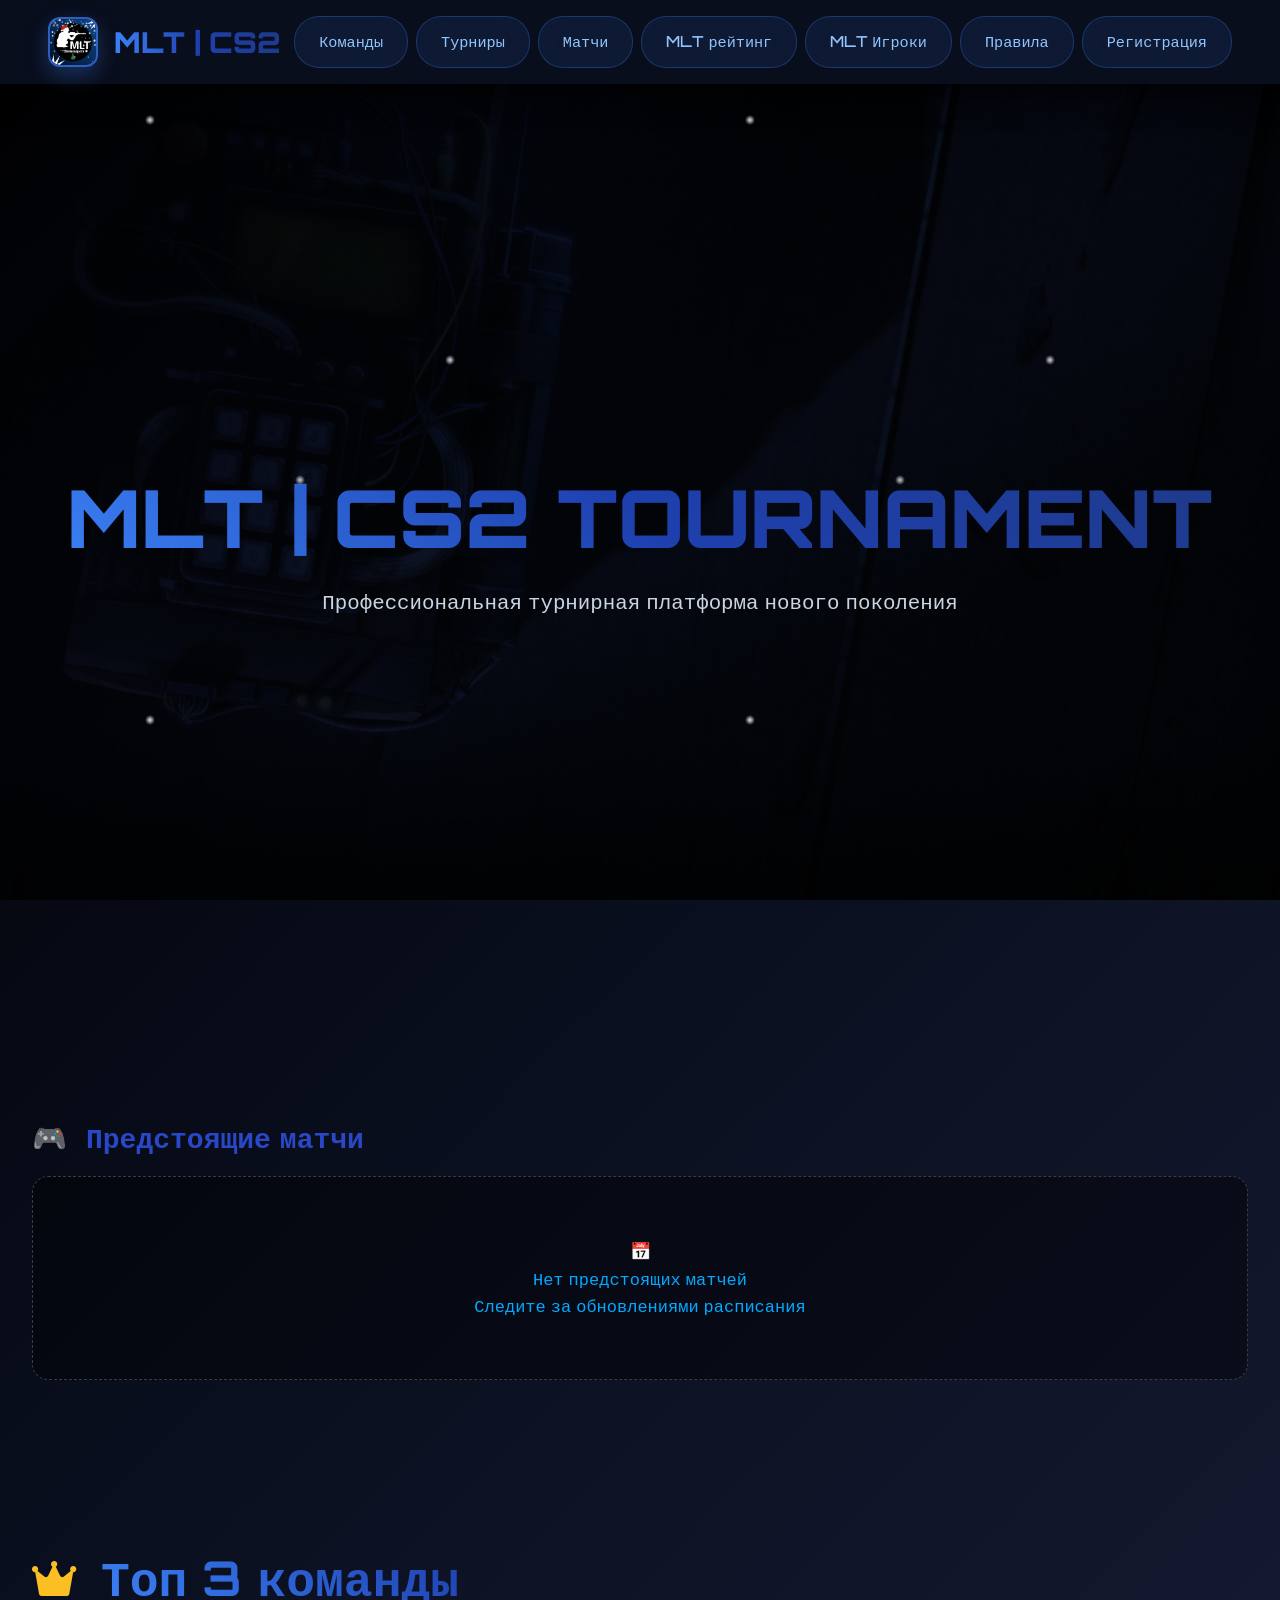
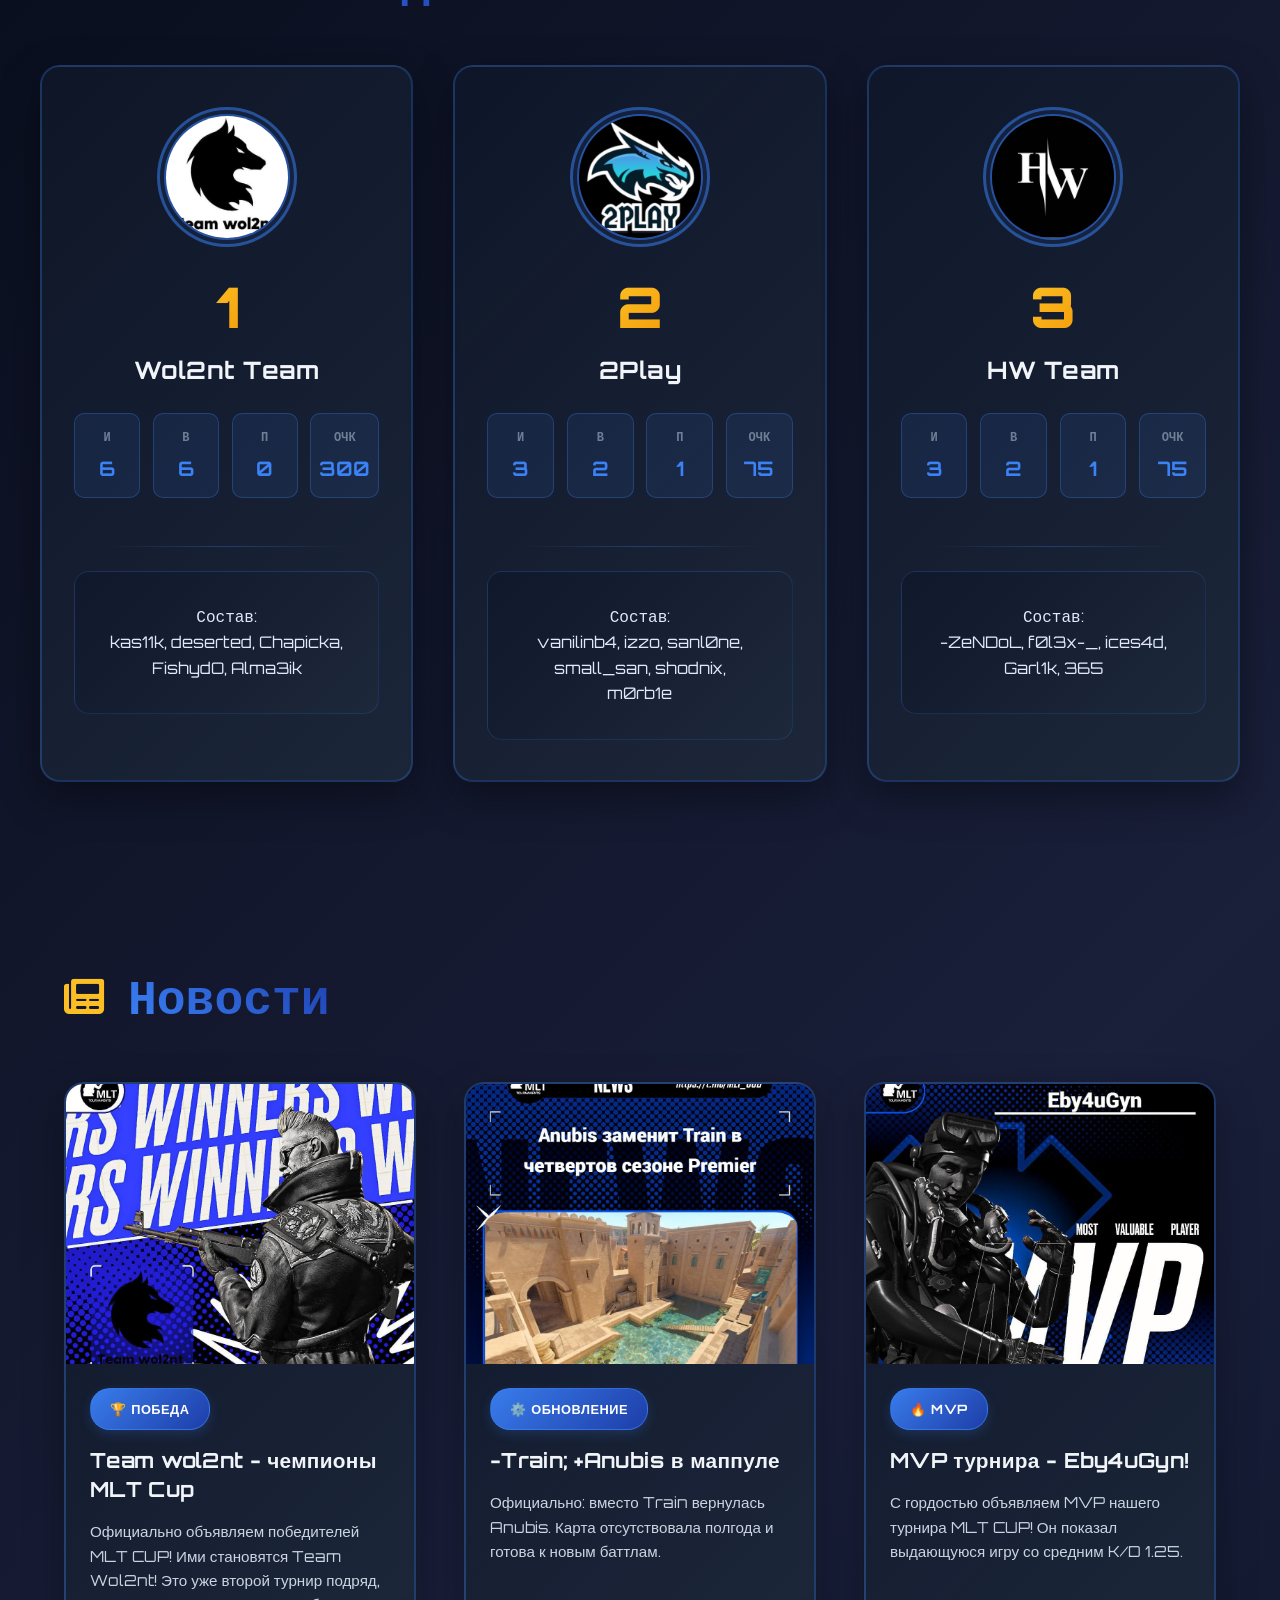
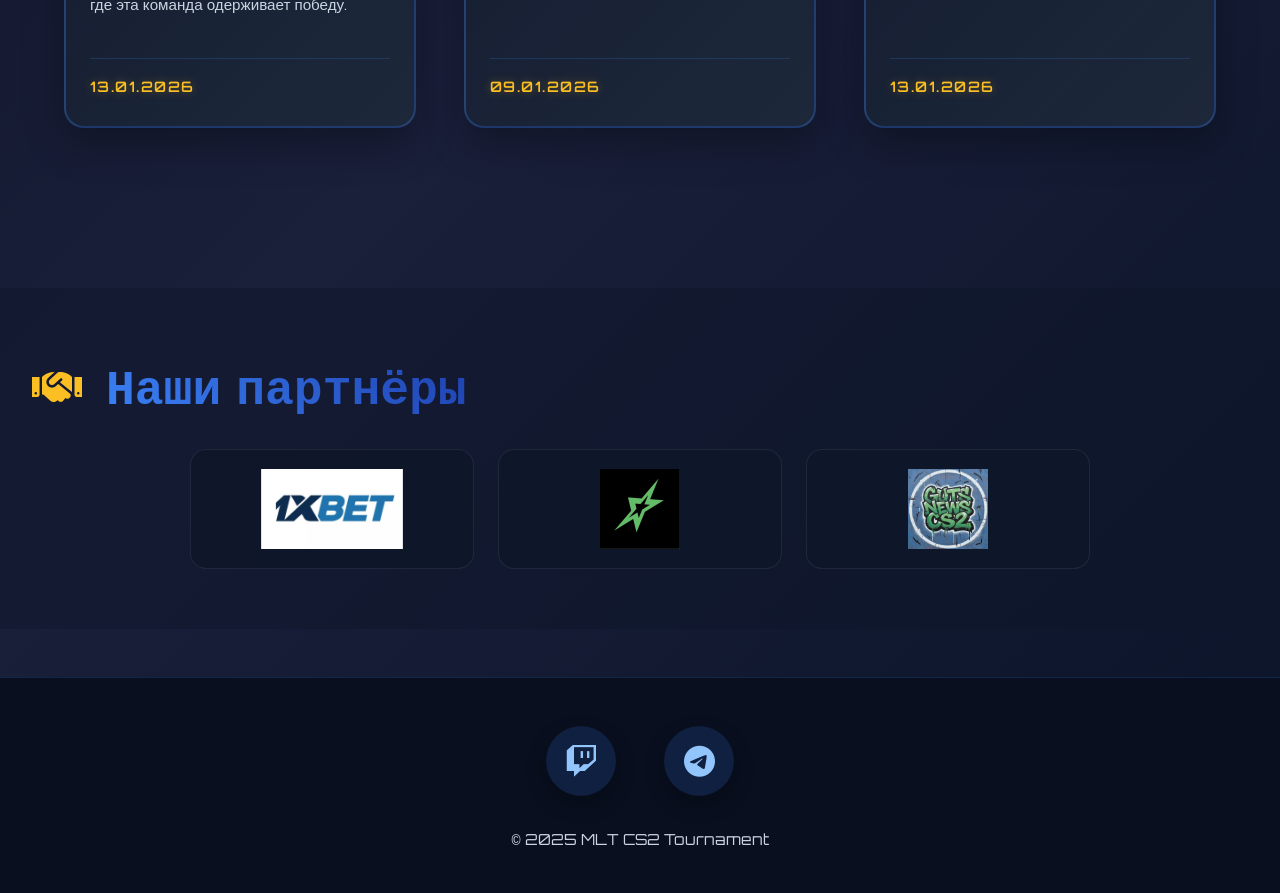
==== commit efeec282: "Add files via upload" ====
--- a/index.html
+++ b/index.html
@@ -35,6 +35,7 @@
             <a href="mlt-rating.html">MLT рейтинг</a>
              <a href="players.html" >MLT Игроки</a>
             <a href="rules.html">Правила</a>
+              <a href="registration.html" >Регистрация</a>
         </div>
     </nav>
 </header>
@@ -261,6 +262,27 @@
             </div>
         </section>
     </main>
+<!-- ПАРТНЁРЫ -->
+<section class="partners-section">
+  <div class="container">
+    <div class="section-header">
+      <i class="fas fa-handshake"></i>
+      <h2>Наши партнёры</h2>
+    </div>
+
+    <div class="partners-grid">
+      <a href="https://refpa749456.pro/L?tag=s_5159957m_355c_&site=5159957&ad=355" target="_blank" class="partner-card">
+        <img src="img/1xbet.jpg" alt="Партнёр 1">
+      </a>
+      <a href="https://t.me/stargamingd" target="_blank" class="partner-card">
+        <img src="img/STAR GAMING.jpg" alt="Партнёр 2">
+      </a>
+      <a href="https://t.me/gutsnews" target="_blank" class="partner-card">
+        <img src="img/GUTS NEWS.jpg" alt="Партнёр 3">
+      </a>
+    </div>
+  </div>
+</section>
 
     <footer>
         <div class="container">
--- a/style.css
+++ b/style.css
@@ -4673,314 +4673,326 @@
 }
 }
 
-/* Страница профиля игрока */
-.player-profile-page {
-  padding: 40px 0 60px;
-}
-
-.player-profile-card {
+/* style.css — блок для профиля игрока */
+
+.player-page-section {
+  padding: 40px 0;
+}
+
+.player-profile {
   display: flex;
-  gap: 32px;
-  background: rgba(10, 18, 40, 0.9);
+  gap: 24px;
+  background: linear-gradient(90deg, #0a1825, #101826);
   border-radius: 16px;
-  padding: 24px 28px;
-  border: 1px solid rgba(120, 180, 255, 0.2);
-  box-shadow: 0 20px 40px rgba(0, 0, 0, 0.6);
-}
-
-/* Левая часть */
-.player-profile-left {
+  padding: 24px;
+  color: #fff;
+}
+
+.player-left {
   width: 30%;
   display: flex;
   flex-direction: column;
-  align-items: center;
-  gap: 16px;
-}
-
-.player-photo-container {
-  width: 180px;
-  height: 180px;
-  border-radius: 50%;
-  overflow: hidden;
-  border: 3px solid #3b82f6;
-  box-shadow: 0 0 25px rgba(59, 130, 246, 0.6);
-}
-
-.player-photo {
-  width: 100%;
-  height: 100%;
-  object-fit: cover;
-}
-
-.player-basic-info {
-  text-align: center;
-}
-
-.player-nickname {
-  font-size: 28px;
-  font-weight: 700;
-  color: #ffffff;
-  margin-bottom: 4px;
-}
-
-.player-real-name {
-  font-size: 14px;
-  color: #9ca3af;
-  margin-bottom: 12px;
-}
-
-.player-team-badge {
-  display: inline-flex;
-  align-items: center;
-  gap: 8px;
-  background: rgba(15, 23, 42, 0.9);
-  border-radius: 999px;
-  padding: 6px 14px;
-  border: 1px solid rgba(96, 165, 250, 0.5);
-}
-
-.profile-team-logo {
-  width: 24px;
-  height: 24px;
-  border-radius: 4px;
-  object-fit: cover;
-}
-
-.player-team-badge span {
-  font-size: 14px;
-  color: #e5e7eb;
-}
-
-.back-button {
-  display: inline-block;
-  margin-top: 14px;
-  font-size: 14px;
-  color: #93c5fd;
-  text-decoration: none;
-  transition: color 0.2s ease;
-}
-
-.back-button:hover {
-  color: #bfdbfe;
-}
-
-/* Правая часть */
-.player-profile-right {
+  align-items: flex-start;
+}
+
+.player-nick {
+  font-size: 32px;
+  margin: 0 0 8px;
+}
+
+.player-name {
+  opacity: 0.8;
+  margin: 0 0 16px;
+}
+
+.player-profile-btn {
+  padding: 10px 20px;
+  border-radius: 8px;
+  border: none;
+  background: #2f6ee5;
+  color: #fff;
+  font-weight: 600;
+  cursor: pointer;
+}
+
+.player-right {
   flex: 1;
-  display: flex;
-  flex-direction: column;
-  gap: 24px;
-}
-
-/* Круглый рейтинг */
-.rating-main-circle {
+}
+
+.player-rating-row {
   display: flex;
   justify-content: center;
-}
-
-.rating-circle-wrapper {
-  position: relative;
-  width: 200px;
-  height: 200px;
-}
-
-.rating-circle-svg {
-  transform: rotate(-90deg);
-}
-
-.rating-circle-bg {
-  fill: transparent;
-  stroke: #111827;
-  stroke-width: 14;
-}
-
-.rating-circle-progress {
-  fill: transparent;
-  stroke: #22c55e;
-  stroke-width: 14;
-  stroke-linecap: round;
-  stroke-dasharray: 534; /* 2 * PI * 85 */
-  stroke-dashoffset: 534;
-  transition: stroke-dashoffset 0.4s ease, stroke 0.3s ease;
-}
-
-.rating-circle-content {
-  position: absolute;
-  inset: 0;
+  margin-bottom: 24px;
+}
+
+.main-rating {
+  text-align: center;
+}
+
+.main-label {
+  font-size: 12px;
+  opacity: 0.8;
+}
+
+.main-value {
+  font-size: 40px;
+  font-weight: 800;
+}
+
+.player-stats-grid {
+  display: grid;
+  grid-template-columns: repeat(4, minmax(0, 1fr));
+  gap: 16px;
+}
+
+.stat-item {
+  background: rgba(0, 0, 0, 0.25);
+  border-radius: 10px;
+  padding: 10px 14px;
+}
+
+.stat-label {
+  font-size: 12px;
+  opacity: 0.7;
+}
+
+.stat-value {
+  display: block;
+  margin-top: 4px;
+  font-size: 20px;
+  font-weight: 700;
+}
+
+@media (max-width: 900px) {
+  .player-profile {
+    flex-direction: column;
+  }
+
+  .player-left {
+    width: 100%;
+    align-items: center;
+    text-align: center;
+  }
+
+  .player-right {
+    width: 100%;
+  }
+
+  .player-stats-grid {
+    grid-template-columns: repeat(2, minmax(0, 1fr));
+  }
+}
+/* ========== REGISTRATION PAGE ========== */
+
+/* ========== REGISTRATION PAGE ========== */
+
+.registration-section {
+  display: flex;
+  align-items: center;
+  justify-content: center;
+  min-height: calc(100vh - 140px);
+  padding: 40px 0;
+}
+
+.registration-section .container {
   display: flex;
   flex-direction: column;
   align-items: center;
+  text-align: center;
+  width: 100%;
+}
+
+.section-header {
+  margin-bottom: 24px;
+}
+
+.registration-note {
+  color: #cbd5e1;
+  font-size: 15px;
+  margin-bottom: 24px;
+  max-width: 640px;
+  line-height: 1.6;
+}
+
+.registration-form {
+  background: rgba(15, 23, 42, 0.95);
+  border: 1px solid rgba(71, 85, 105, 0.3);
+  border-radius: 16px;
+  padding: 32px 28px;
+  display: flex;
+  flex-direction: column;
+  gap: 20px;
+  max-width: 600px;
+  width: 100%;
+  align-items: center;
+}
+
+.registration-submit {
+  display: inline-block;
+  padding: 12px 28px;
+  border-radius: 12px;
+  background: linear-gradient(135deg, #2563eb, #1d4ed8);
+  color: #fff;
+  font-weight: 600;
+  font-size: 15px;
+  text-decoration: none;
+  text-align: center;
+  transition: all 0.3s ease;
+  box-shadow: 0 4px 12px rgba(37, 99, 235, 0.3);
+}
+
+.registration-submit:hover {
+  background: linear-gradient(135deg, #1d4ed8, #1e40af);
+  transform: translateY(-2px);
+  box-shadow: 0 6px 16px rgba(37, 99, 235, 0.4);
+}
+
+.registration-small {
+  font-size: 13px;
+  color: #64748b;
+  line-height: 1.5;
+  margin: 0;
+}
+
+@media (max-width: 768px) {
+  .registration-section {
+    min-height: calc(100vh - 120px);
+    padding: 30px 0;
+  }
+
+  .registration-form {
+    padding: 24px 20px;
+  }
+
+  .registration-submit {
+    padding: 10px 20px;
+    font-size: 14px;
+  }
+}
+
+
+/* ========== PARTNERS SECTION ========== */
+
+.partners-section {
+  padding: 60px 0;
+  background: rgba(15, 23, 42, 0.5);
+}
+
+.partners-grid {
+  display: grid;
+  grid-template-columns: repeat(3, 1fr);
+  gap: 20px;
+  max-width: 700px;
+  margin: 0 auto;
+}
+
+.partner-card {
+  background: rgba(15, 23, 42, 0.95);
+  border: 1px solid rgba(71, 85, 105, 0.4);
+  border-radius: 12px;
+  padding: 16px;
+  display: flex;
+  align-items: center;
   justify-content: center;
-  pointer-events: none;
-}
-
-.rating-quality {
-  font-size: 13px;
-  letter-spacing: 0.08em;
-  text-transform: uppercase;
-  color: #9ca3af;
-}
-
-.rating-value-big {
-  font-size: 32px;
-  font-weight: 700;
-  color: #ffffff;
-}
-
-.rating-label {
-  font-size: 12px;
-  color: #6b7280;
-}
-
-/* T / CT рейтинг */
-.rating-secondary {
+  transition: all 0.3s ease;
+  min-height: 80px;
+  max-height: 100px;
+}
+
+.partner-card img {
+  max-width: 100%;
+  max-height: 50px;
+  object-fit: contain;
+  filter: grayscale(0.3);
+  transition: all 0.3s ease;
+}
+
+.partner-card:hover {
+  border-color: #3b82f6;
+  transform: translateY(-3px);
+  box-shadow: 0 6px 16px rgba(59, 130, 246, 0.25);
+}
+
+.partner-card:hover img {
+  filter: grayscale(0);
+}
+
+@media (max-width: 768px) {
+  .partners-section {
+    padding: 40px 0;
+  }
+
+  .partners-grid {
+    grid-template-columns: 1fr;
+    gap: 12px;
+  }
+
+  .partner-card {
+    min-height: 70px;
+    max-height: 90px;
+  }
+
+  .partner-card img {
+    max-height: 45px;
+  }
+}
+
+/* ========== PARTNERS SECTION ========== */
+
+.partners-section {
+  padding: 60px 0;
+  background: rgba(15, 23, 42, 0.5);
+}
+
+.partners-grid {
+  display: grid;
+  grid-template-columns: repeat(3, 1fr);
+  gap: 24px;
+  max-width: 900px;
+  margin: 0 auto;
+}
+
+.partner-card {
+  background: rgba(15, 23, 42, 0.95);
+  border: 1px solid rgba(71, 85, 105, 0.3);
+  border-radius: 16px;
+  padding: 24px;
   display: flex;
+  align-items: center;
   justify-content: center;
-  gap: 32px;
-}
-
-.rating-side {
-  text-align: center;
-}
-
-.rating-side-value {
-  font-size: 20px;
-  font-weight: 600;
-  color: #e5e7eb;
-}
-
-.rating-side-value.ct {
-  color: #60a5fa;
-}
-
-.rating-side-label {
-  font-size: 12px;
-  letter-spacing: 0.16em;
-  text-transform: uppercase;
-  color: #6b7280;
-}
-
-/* Сетка атрибутов */
-.stats-grid-profile {
-  display: grid;
-  grid-template-columns: repeat(3, minmax(0, 1fr));
-  gap: 16px;
-}
-
-.stat-item-profile {
-  background: rgba(15, 23, 42, 0.9);
-  border-radius: 12px;
-  padding: 10px 12px;
-  border: 1px solid rgba(75, 85, 99, 0.7);
-}
-
-.stat-value-profile {
-  font-size: 18px;
-  font-weight: 600;
-  color: #f9fafb;
-}
-
-.stat-label-profile {
-  display: block;
-  margin-top: 2px;
-  font-size: 11px;
-  letter-spacing: 0.16em;
-  text-transform: uppercase;
-  color: #6b7280;
-}
-
-.stat-bar {
-  margin-top: 8px;
-  width: 100%;
-  height: 4px;
-  border-radius: 999px;
-  background: #111827;
-  overflow: hidden;
-}
-
-.stat-bar-fill {
-  width: 0;
-  height: 100%;
-  background: linear-gradient(90deg, #22c55e, #4ade80);
-  transition: width 0.4s ease;
-}
-
-.stat-quality {
-  display: block;
-  margin-top: 4px;
-  font-size: 11px;
-  color: #9ca3af;
-}
-
-/* Дополнительная статистика */
-.player-additional-stats {
-  margin-top: 32px;
-}
-
-.player-additional-stats h3 {
-  font-size: 16px;
-  color: #e5e7eb;
-  margin-bottom: 12px;
-}
-
-.additional-stats-grid {
-  display: grid;
-  grid-template-columns: repeat(4, minmax(0, 1fr));
-  gap: 12px;
-}
-
-.additional-stat-card {
-  background: rgba(15, 23, 42, 0.9);
-  border-radius: 10px;
-  padding: 10px 12px;
-  border: 1px solid rgba(55, 65, 81, 0.8);
-}
-
-.additional-stat-label {
-  font-size: 11px;
-  text-transform: uppercase;
-  color: #6b7280;
-  letter-spacing: 0.12em;
-}
-
-.additional-stat-value {
-  display: block;
-  margin-top: 4px;
-  font-size: 16px;
-  font-weight: 600;
-  color: #f9fafb;
-}
-
-/* Адаптив */
-@media (max-width: 900px) {
-  .player-profile-card {
-    flex-direction: column;
+  transition: all 0.3s ease;
+  min-height: 120px;
+}
+
+.partner-card img {
+  max-width: 100%;
+  max-height: 80px;
+  object-fit: contain;
+  filter: grayscale(0.3);
+  transition: all 0.3s ease;
+}
+
+.partner-card:hover {
+  border-color: #3b82f6;
+  transform: translateY(-4px);
+  box-shadow: 0 8px 20px rgba(59, 130, 246, 0.2);
+}
+
+.partner-card:hover img {
+  filter: grayscale(0);
+}
+
+@media (max-width: 768px) {
+  .partners-section {
+    padding: 40px 0;
   }
 
-  .player-profile-left {
-    width: 100%;
-    flex-direction: row;
-    align-items: center;
-    justify-content: flex-start;
+  .partners-grid {
+    grid-template-columns: 1fr;
+    gap: 16px;
   }
 
-  .player-basic-info {
-    text-align: left;
-    margin-left: 16px;
+  .partner-card {
+    min-height: 100px;
   }
-
-  .stats-grid-profile {
-    grid-template-columns: repeat(2, minmax(0, 1fr));
-  }
-
-  .additional-stats-grid {
-    grid-template-columns: repeat(2, minmax(0, 1fr));
-  }
-}
-
-@media (max-width: 600px) {
-  .stats-grid-profile,
-  .additional-stats-grid {
-    grid-template-columns: 1fr;
-  }
-}
+}
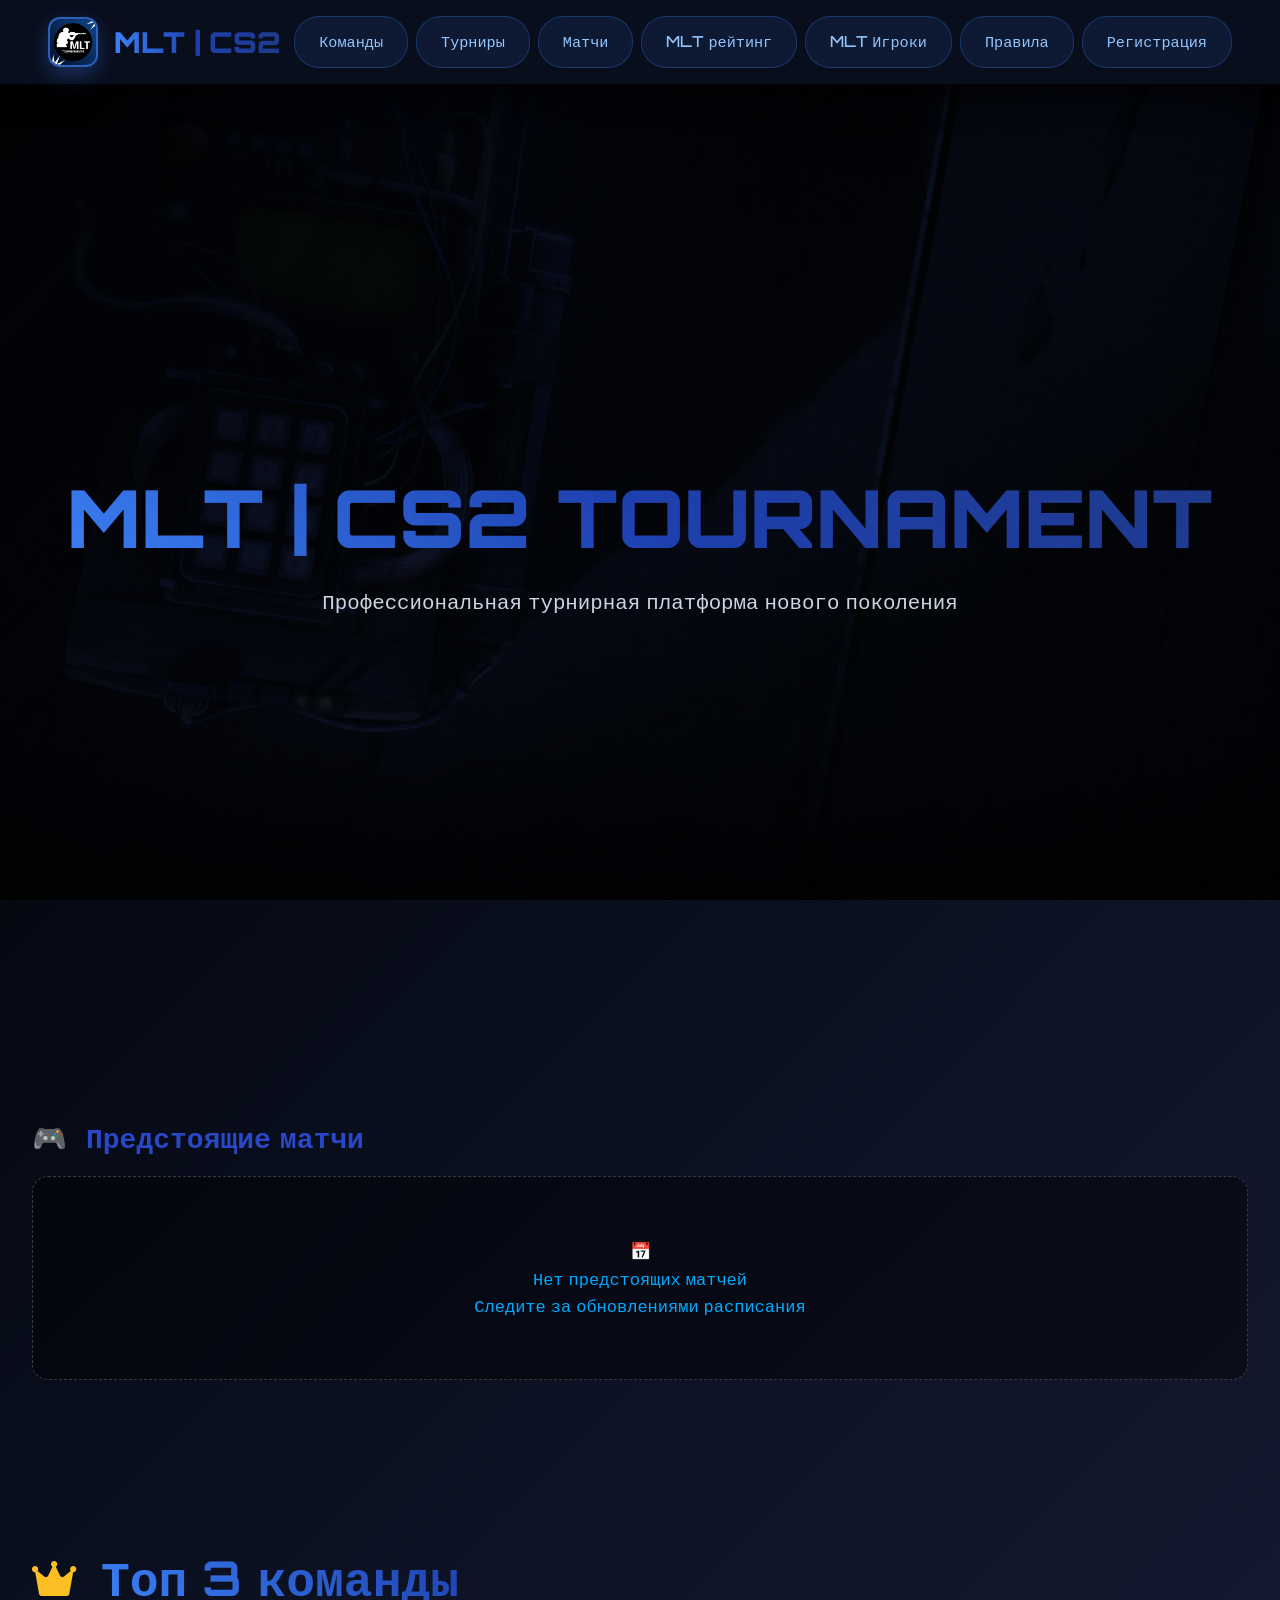
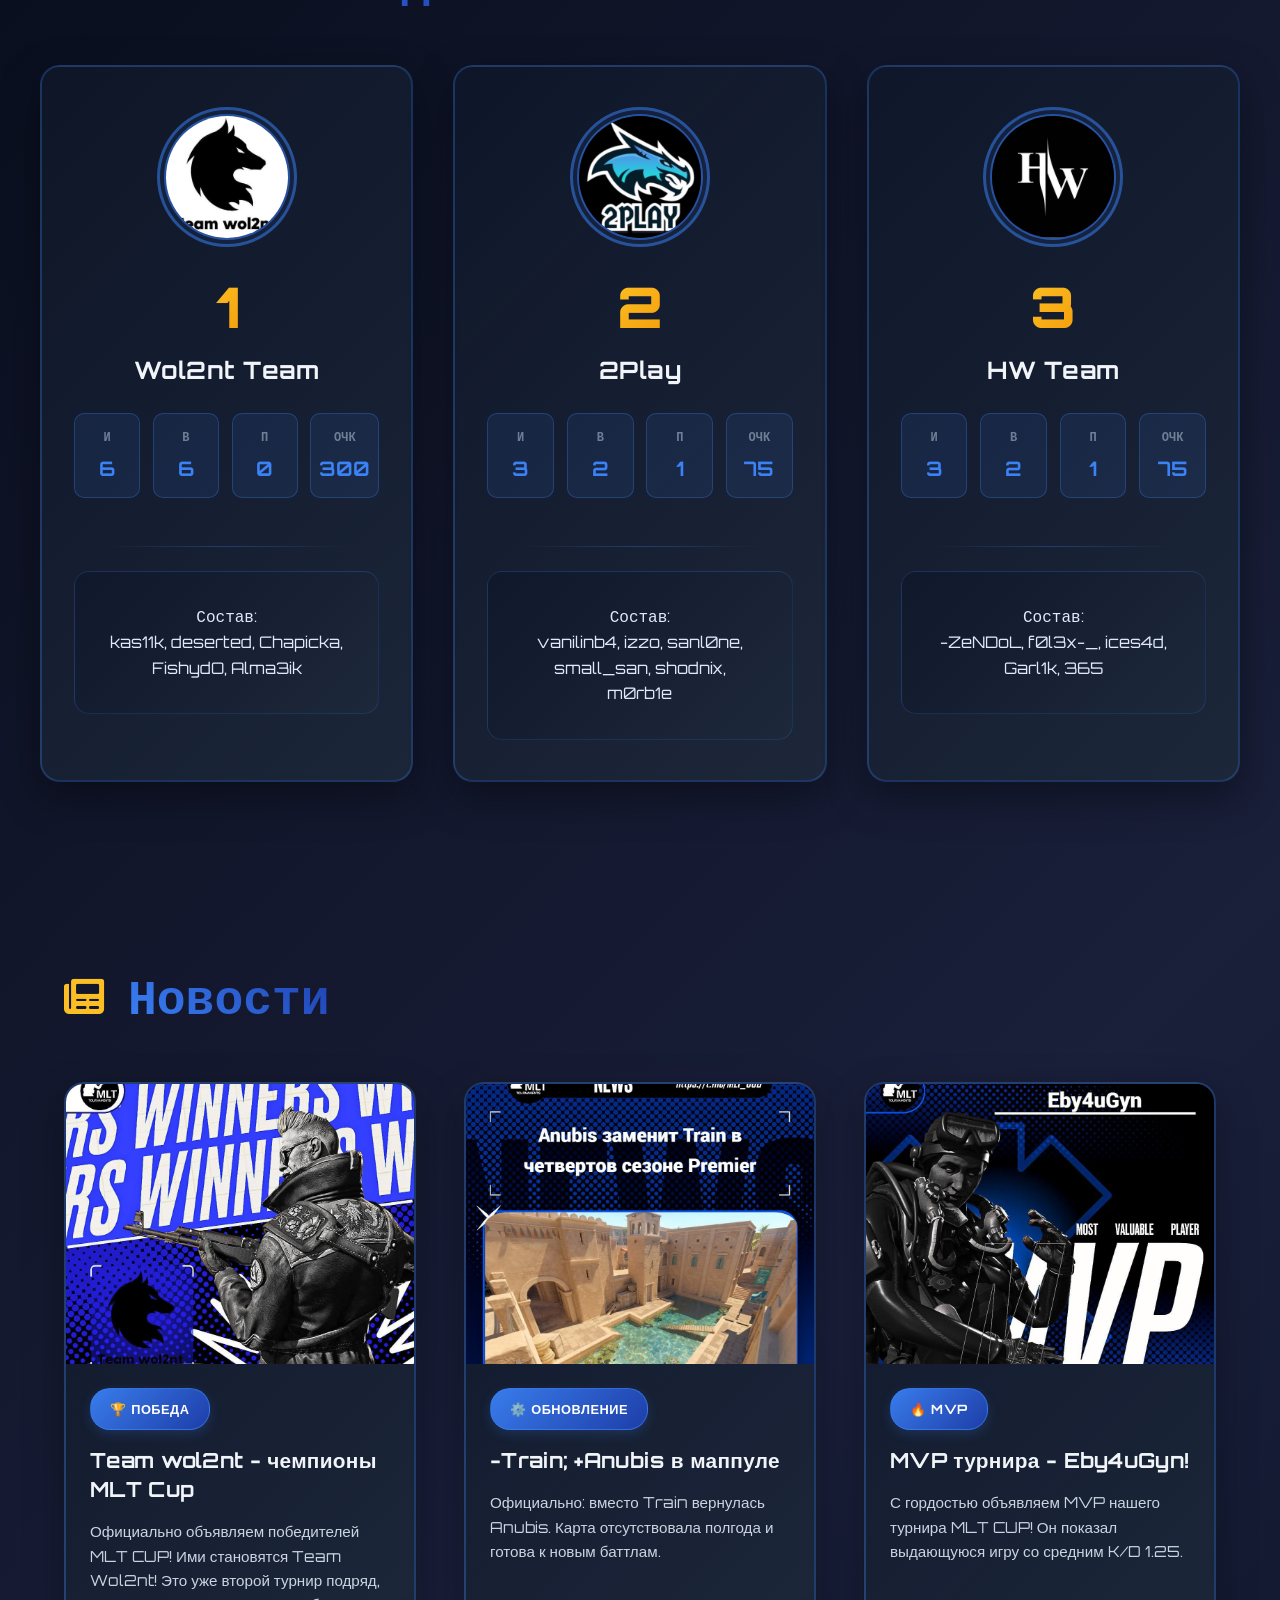
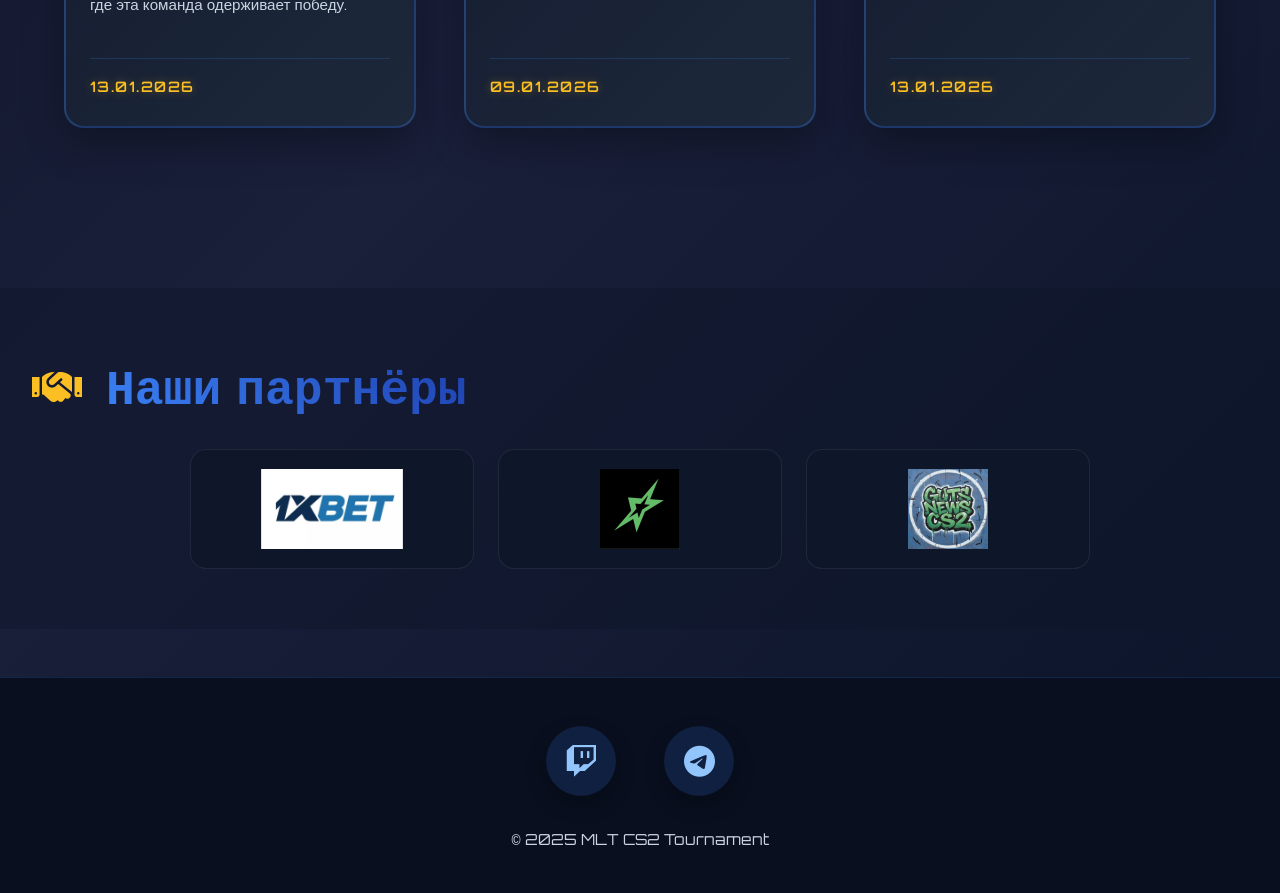
==== commit 4d568ada: "Add files via upload" ====
--- a/index.html
+++ b/index.html
@@ -8,14 +8,14 @@
     <title>Главная | MLT CS2 TOURNAMENT</title>
     <link rel="stylesheet" href="style.css">
     <link rel="stylesheet" href="https://cdnjs.cloudflare.com/ajax/libs/font-awesome/6.0.0/css/all.min.css">
-    <link rel="icon" type="image/png" href="img/logo.jpg">
+    <link rel="icon" type="image/png" href="img/logodef.jpg">
 </head>
 <body>
     <header>
     <nav>
         <a href="index.html" class="logo-container">
             <div class="header-logo">
-                <img src="img/logo.jpg" alt="MLT Logo">
+                <img src="img/logodef.jpg" alt="MLT Logo">
             </div>
             <span class="logo">MLT | CS2</span>
         </a>
@@ -298,7 +298,7 @@
         </div>
     </footer>
 
-    <div class="snow-layer"></div>
+   
     <script>
     const menuToggle = document.getElementById('menuToggle');
 const navLinks = document.querySelector('.nav-links');
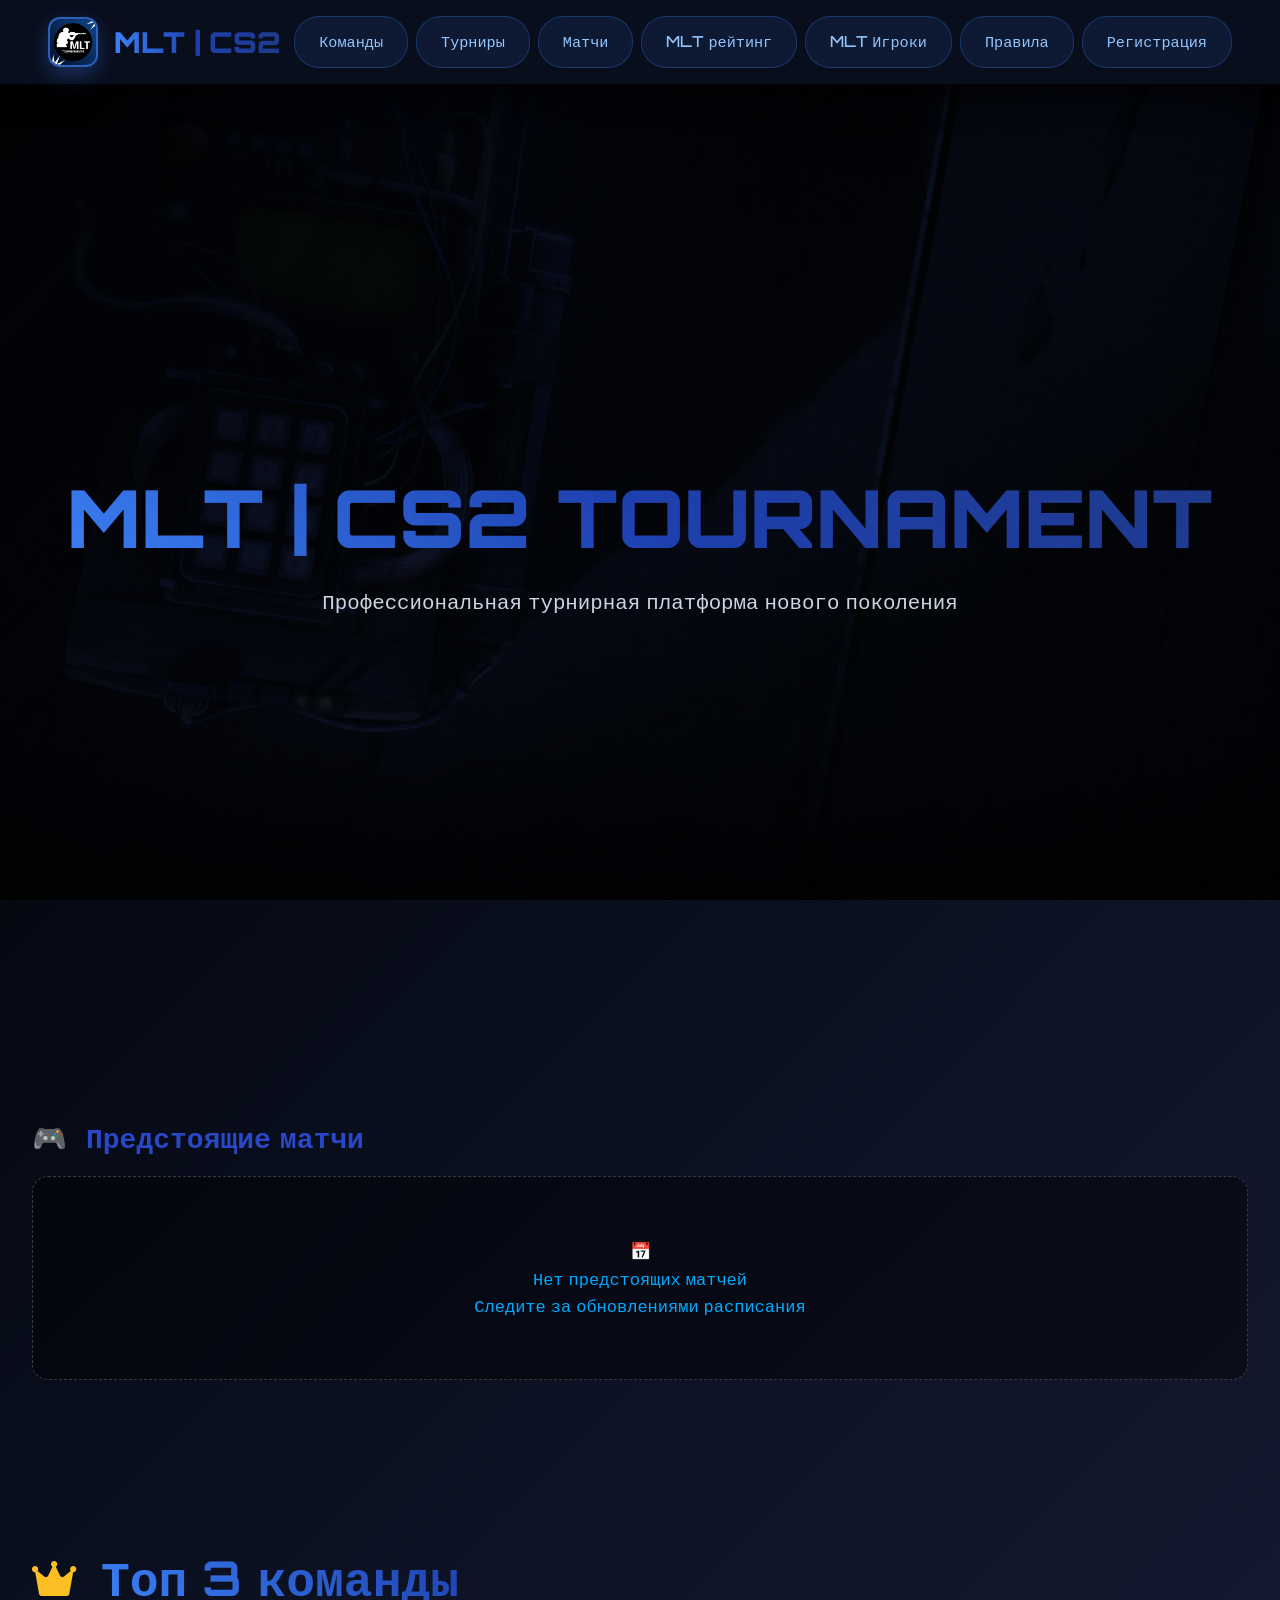
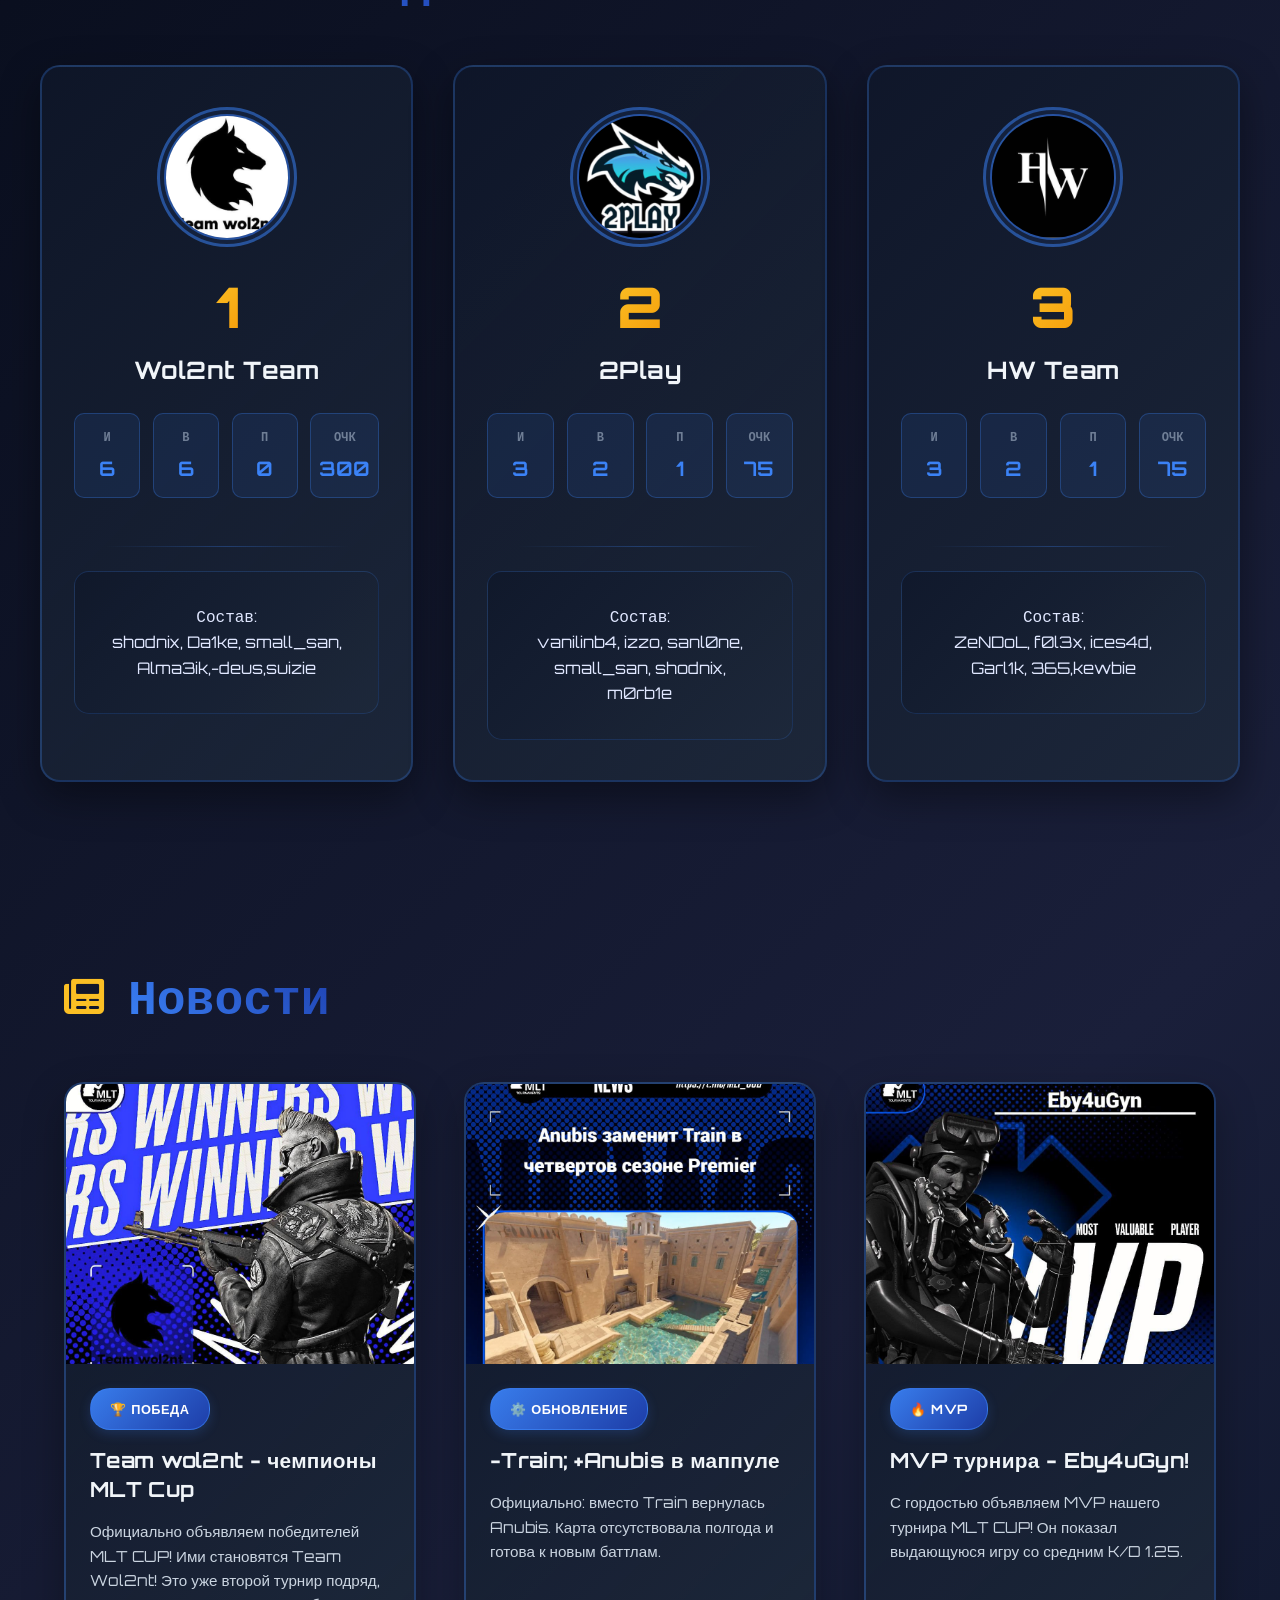
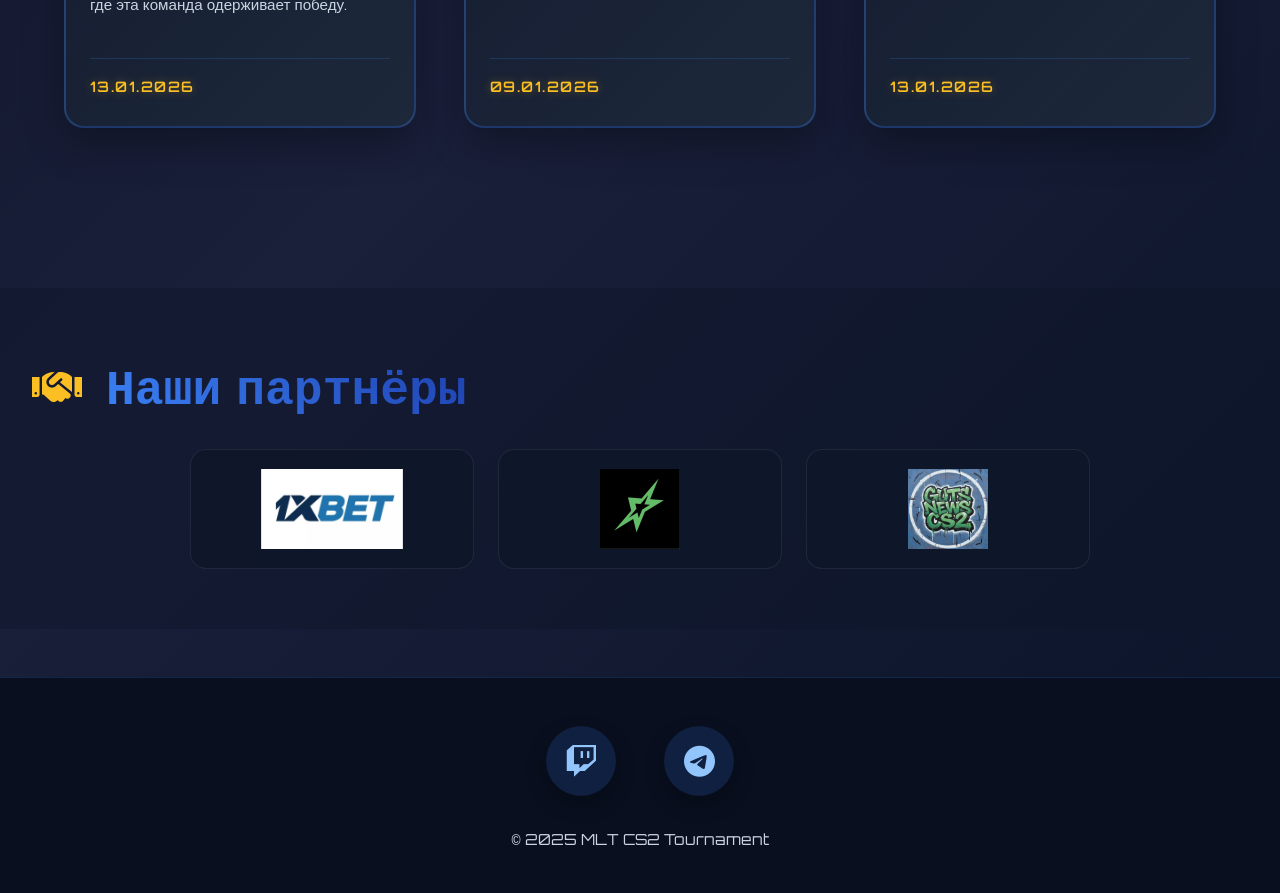
==== commit 1c396322: "Add files via upload" ====
--- a/index.html
+++ b/index.html
@@ -114,7 +114,7 @@
                             
                             <div class="team-roster">
                                 <p class="roster-title">Состав:</p>
-                                <p class="roster-list">kas11k, deserted, Chapicka, FishydO, Alma3ik</p>
+                                <p class="roster-list"> shodnix, Da1ke, small_san, Alma3ik,-deus,suizie</p>
                             </div>
                         </div>
                     </div>
@@ -198,7 +198,7 @@
                             
                             <div class="team-roster">
                                 <p class="roster-title">Состав:</p>
-                                <p class="roster-list">-ZeNDoL, f0l3x-_, ices4d, Garl1k, 365</p>
+                                <p class="roster-list">ZeNDoL, f0l3x, ices4d, Garl1k, 365,kewbie</p>
                             </div>
                         </div>
                     </div>
--- a/style.css
+++ b/style.css
@@ -4996,3 +4996,4 @@
     min-height: 100px;
   }
 }
+
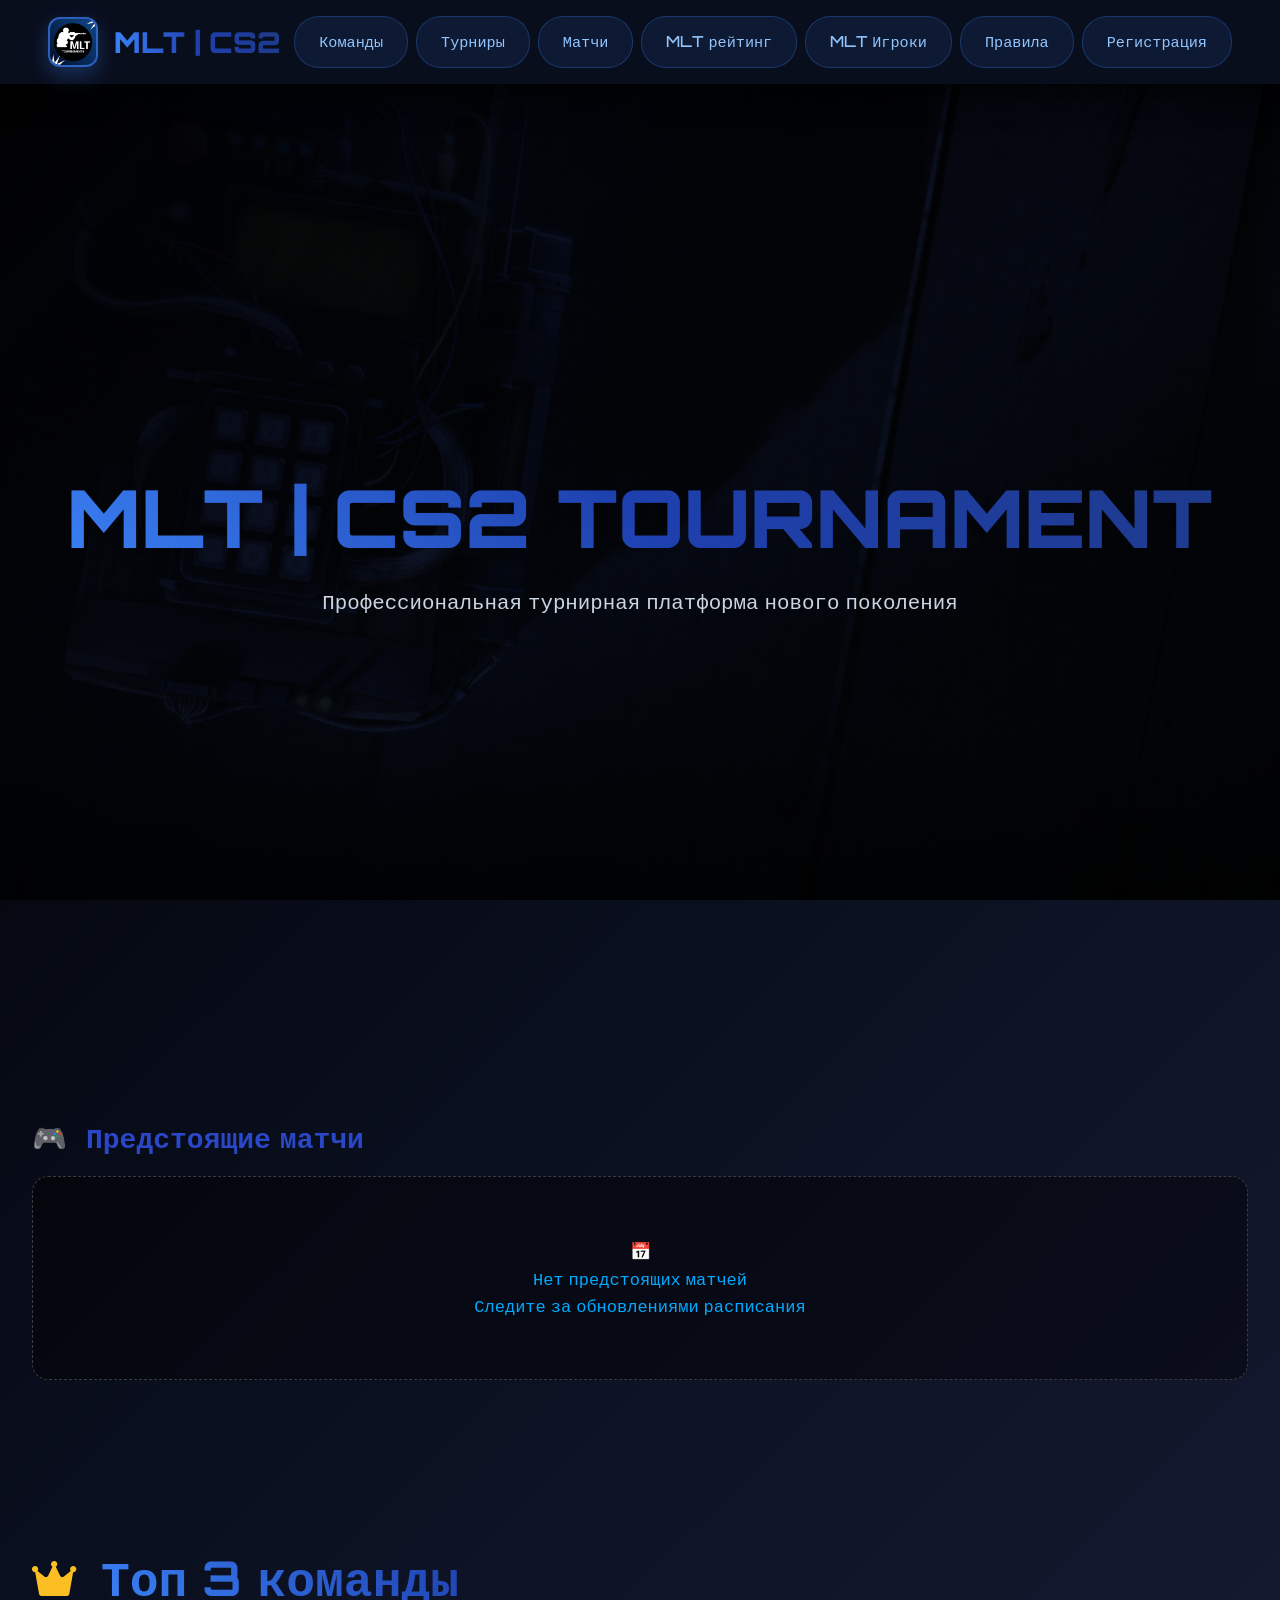
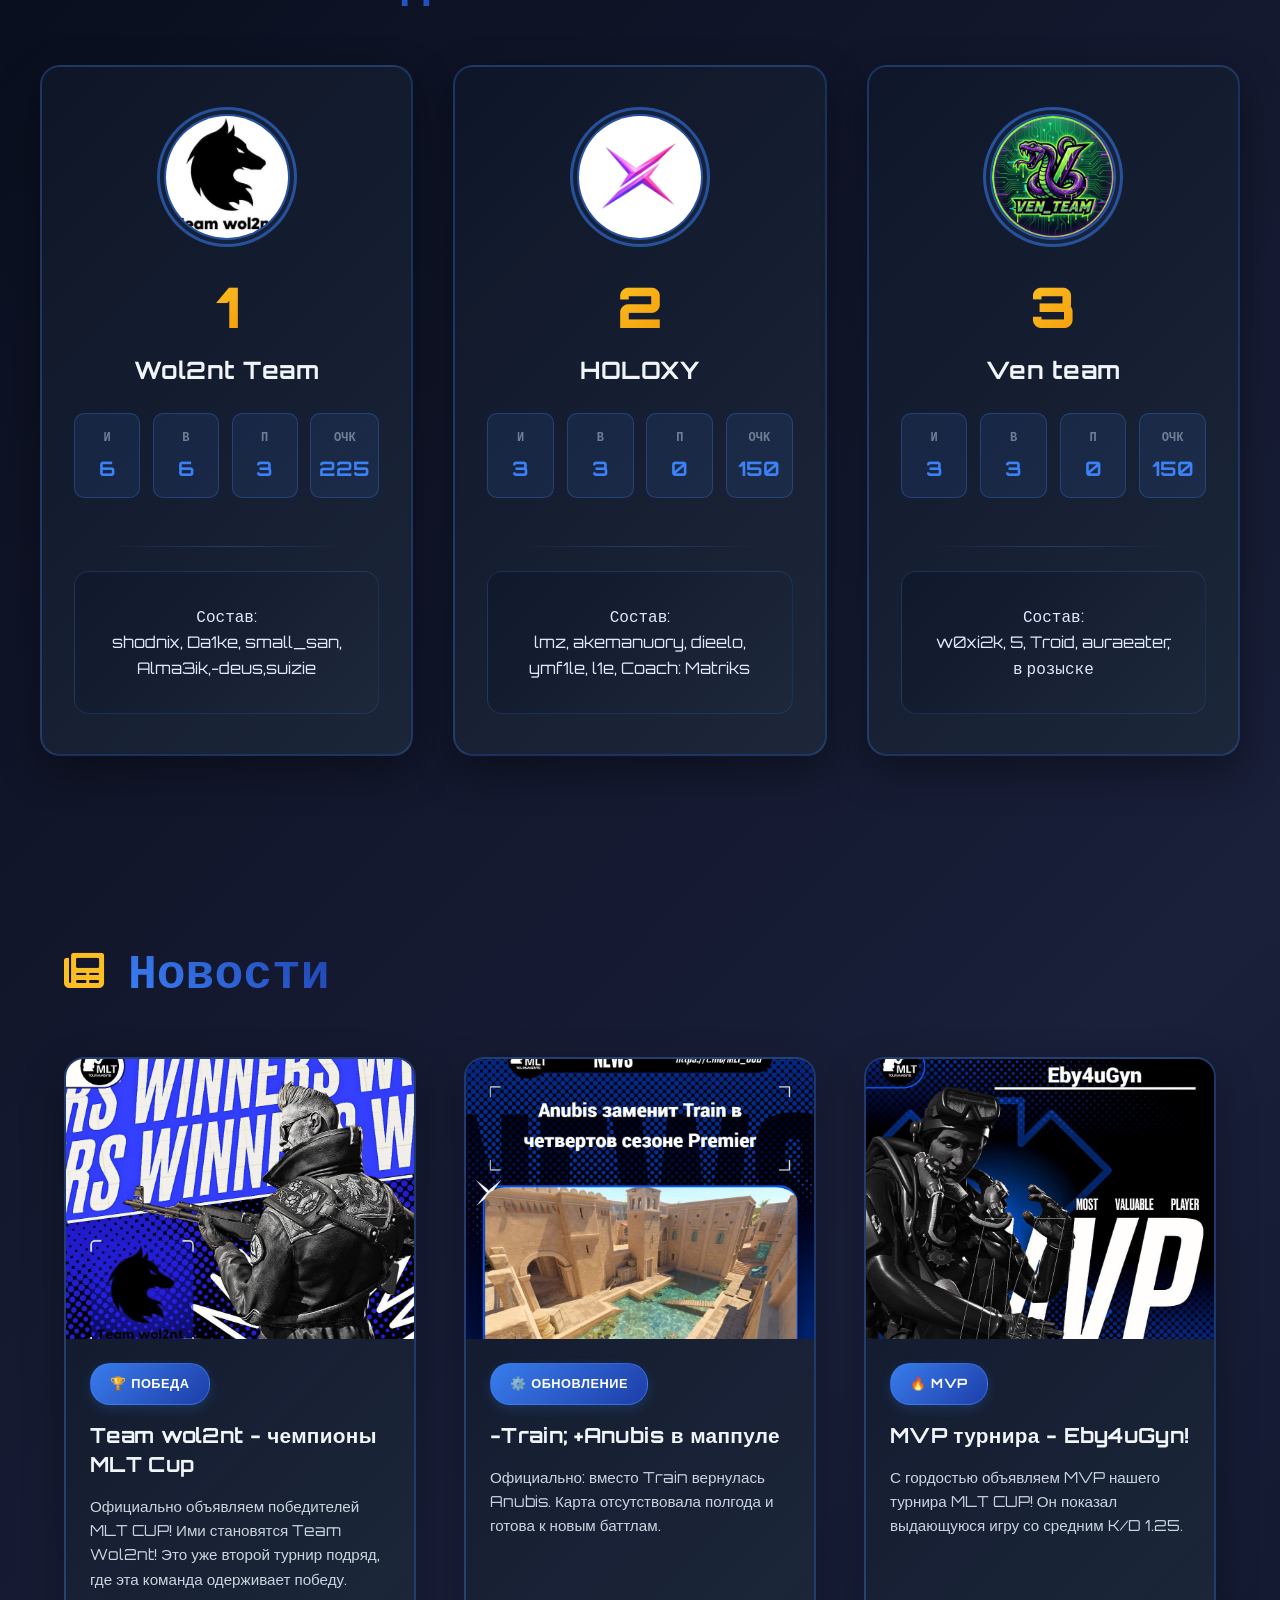
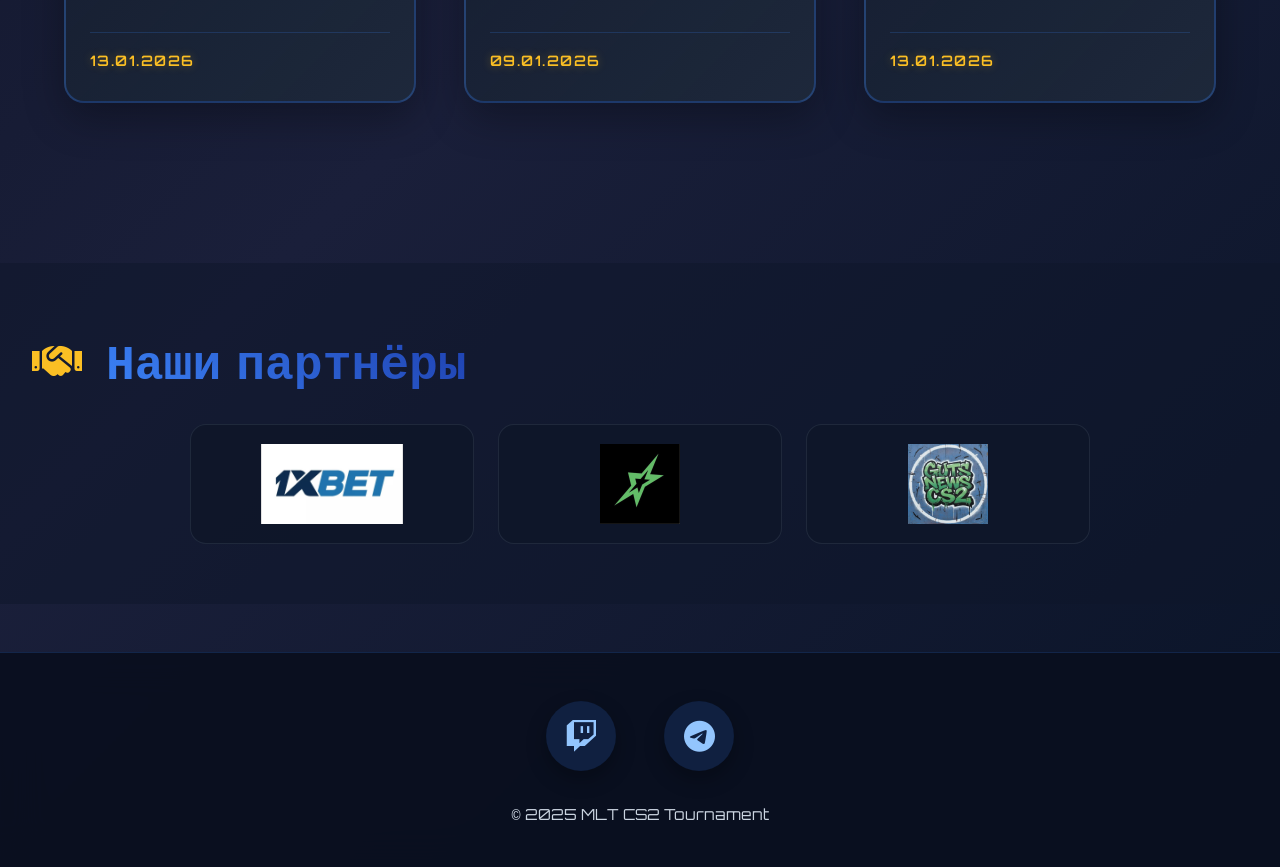
==== commit fd7bbe86: "Add files via upload" ====
--- a/index.html
+++ b/index.html
@@ -102,11 +102,11 @@
                                 </div>
                                 <div class="stat">
                                     <span class="stat-label">П</span>
-                                    <span class="stat-value">0</span>
+                                    <span class="stat-value">3</span>
                                 </div>
                                 <div class="stat">
                                     <span class="stat-label">Очк</span>
-                                    <span class="stat-value">300</span>
+                                    <span class="stat-value">225</span>
                                 </div>
                             </div>
                             
@@ -125,13 +125,13 @@
                             <div class="team-avatar-circle">
                                 <div class="team-avatar-border">
                                     <div class="team-avatar">
-                                        <img src="img/2play.jpg" alt="2Play">
+                                        <img src="img/HOLOXY.jpg" alt="2Play">
                                     </div>
                                 </div>
                             </div>
                             
                             <div class="team-rank-badge">2</div>
-                            <h3 class="team-name-large">2Play</h3>
+                            <h3 class="team-name-large">HOLOXY</h3>
                             
                             <div class="team-stats-grid">
                                 <div class="stat">
@@ -140,15 +140,15 @@
                                 </div>
                                 <div class="stat">
                                     <span class="stat-label">В</span>
-                                    <span class="stat-value">2</span>
+                                    <span class="stat-value">3</span>
                                 </div>
                                 <div class="stat">
                                     <span class="stat-label">П</span>
-                                    <span class="stat-value">1</span>
+                                    <span class="stat-value">0</span>
                                 </div>
                                 <div class="stat">
                                     <span class="stat-label">Очк</span>
-                                    <span class="stat-value">75</span>
+                                    <span class="stat-value">150</span>
                                 </div>
                             </div>
                             
@@ -156,7 +156,7 @@
                             
                             <div class="team-roster">
                                 <p class="roster-title">Состав:</p>
-                                <p class="roster-list">vanilinb4, izzo, sanl0ne, small_san, shodnix, m0rb1e</p>
+                                <p class="roster-list">lmz, akemanuory, dieelo, ymf1le, l1e, Coach: Matriks</p>
                             </div>
                         </div>
                     </div>
@@ -167,13 +167,13 @@
                             <div class="team-avatar-circle">
                                 <div class="team-avatar-border">
                                     <div class="team-avatar">
-                                        <img src="img/HW Team.jpg" alt="HW Team">
+                                        <img src="img/Ven team.jpg" alt="HW Team">
                                     </div>
                                 </div>
                             </div>
                             
                             <div class="team-rank-badge">3</div>
-                            <h3 class="team-name-large">HW Team</h3>
+                            <h3 class="team-name-large">Ven team</h3>
                             
                             <div class="team-stats-grid">
                                 <div class="stat">
@@ -182,15 +182,15 @@
                                 </div>
                                 <div class="stat">
                                     <span class="stat-label">В</span>
-                                    <span class="stat-value">2</span>
+                                    <span class="stat-value">3</span>
                                 </div>
                                 <div class="stat">
                                     <span class="stat-label">П</span>
-                                    <span class="stat-value">1</span>
+                                    <span class="stat-value">0</span>
                                 </div>
                                 <div class="stat">
                                     <span class="stat-label">Очк</span>
-                                    <span class="stat-value">75</span>
+                                    <span class="stat-value">150</span>
                                 </div>
                             </div>
                             
@@ -198,7 +198,7 @@
                             
                             <div class="team-roster">
                                 <p class="roster-title">Состав:</p>
-                                <p class="roster-list">ZeNDoL, f0l3x, ices4d, Garl1k, 365,kewbie</p>
+                                <p class="roster-list">w0xi2k, 5, Troid, auraeater, в розыске</p>
                             </div>
                         </div>
                     </div>
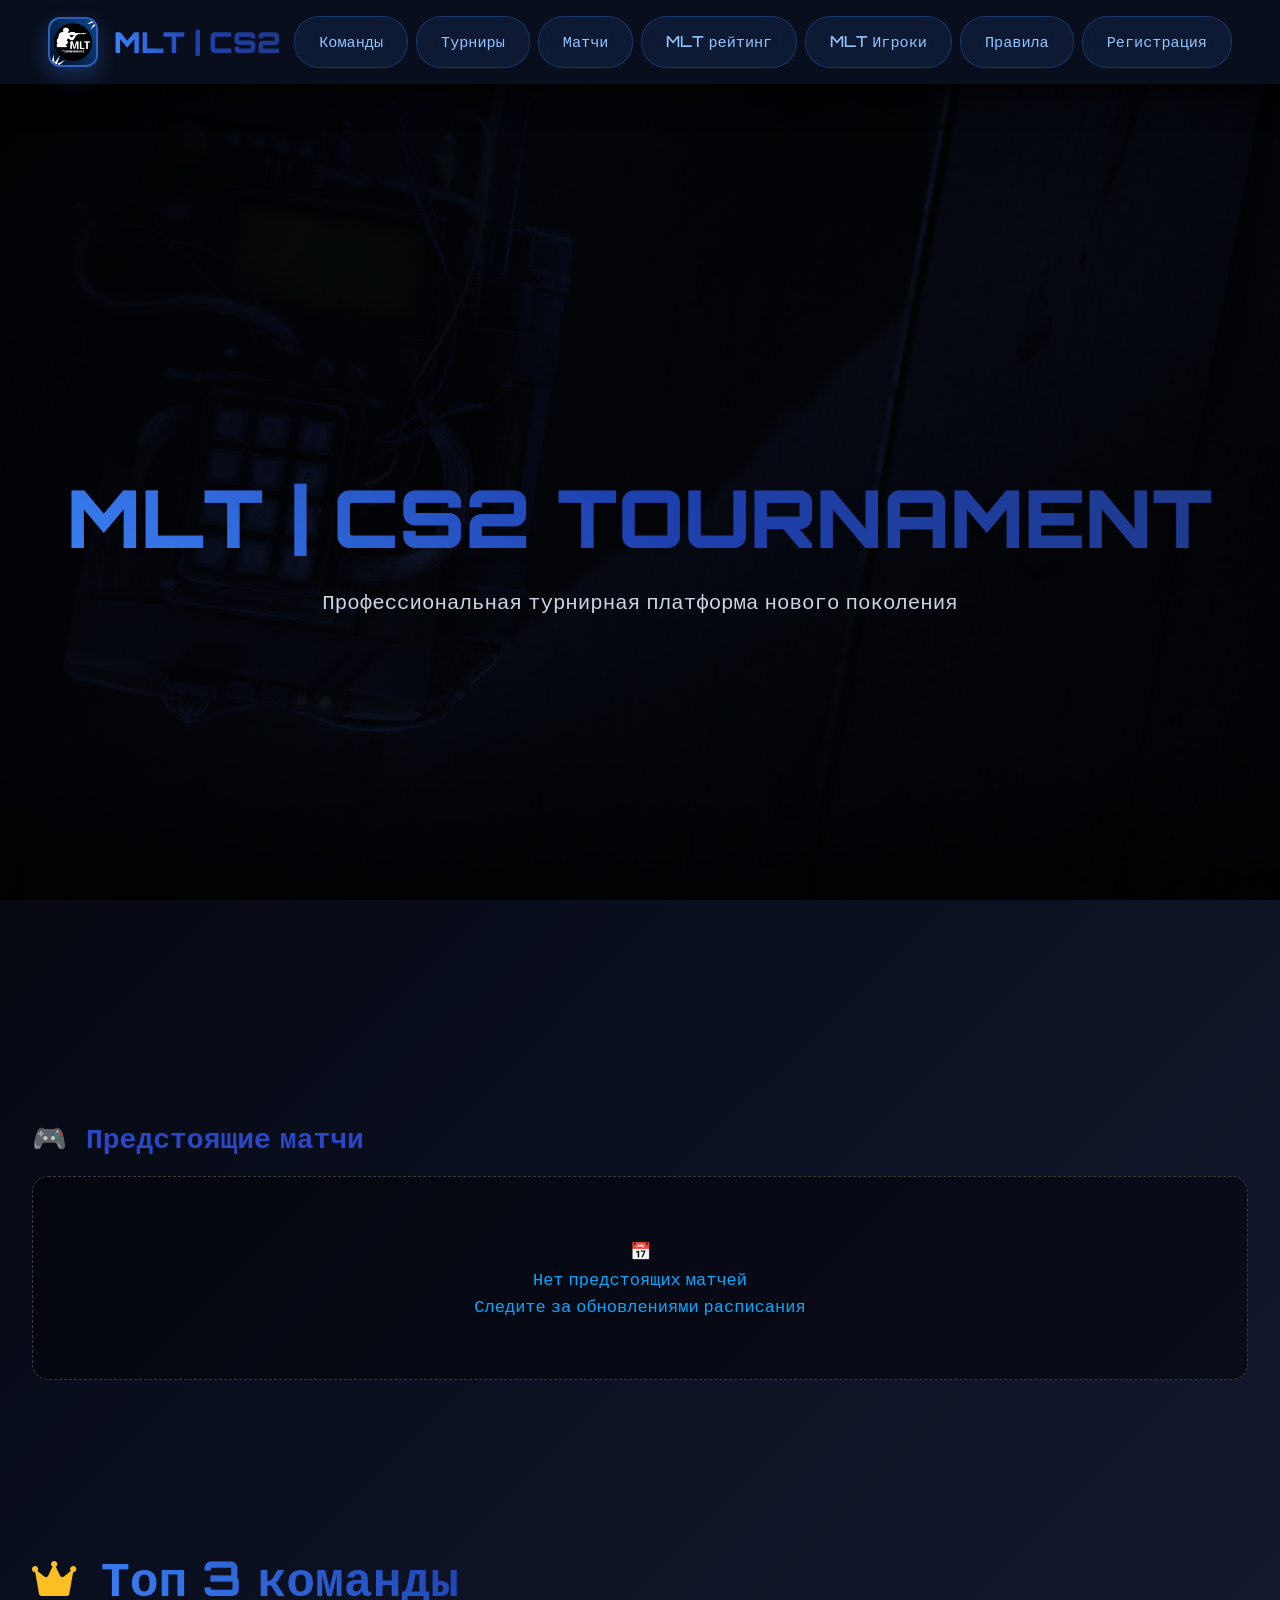
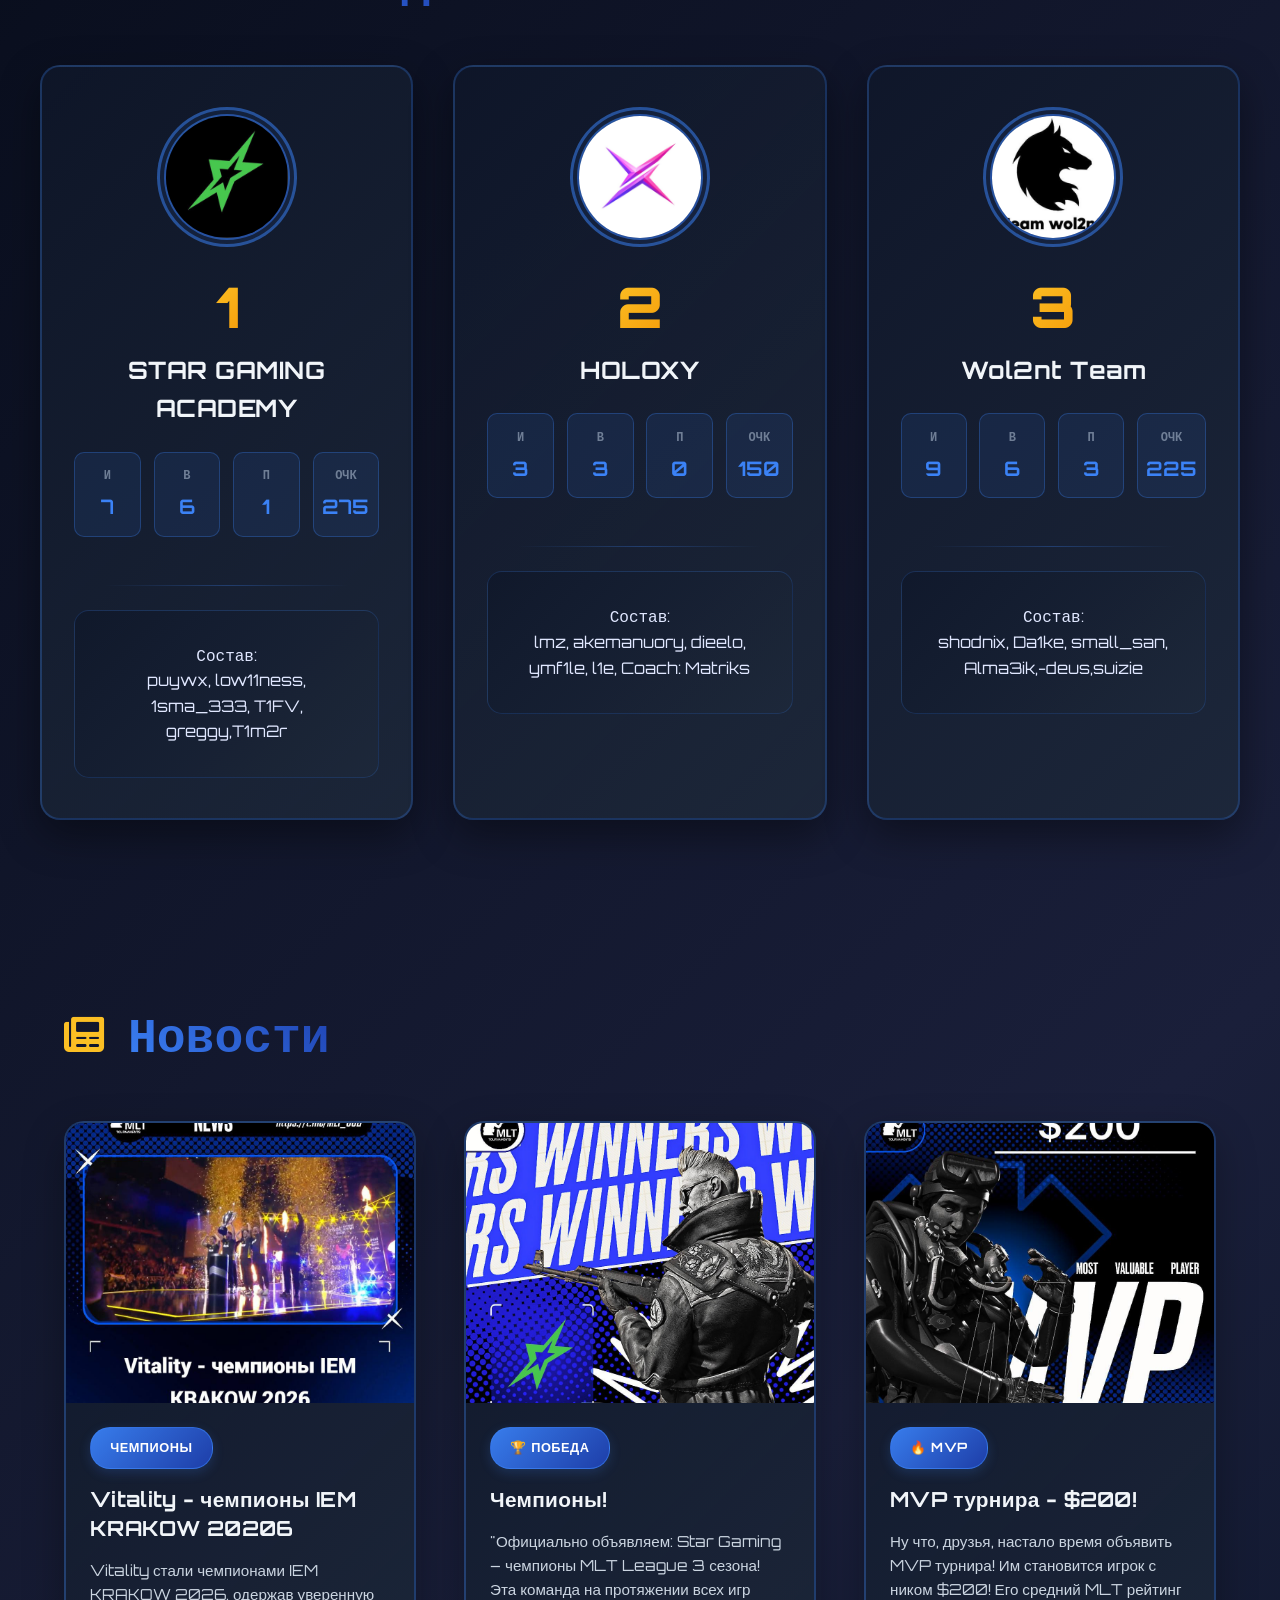
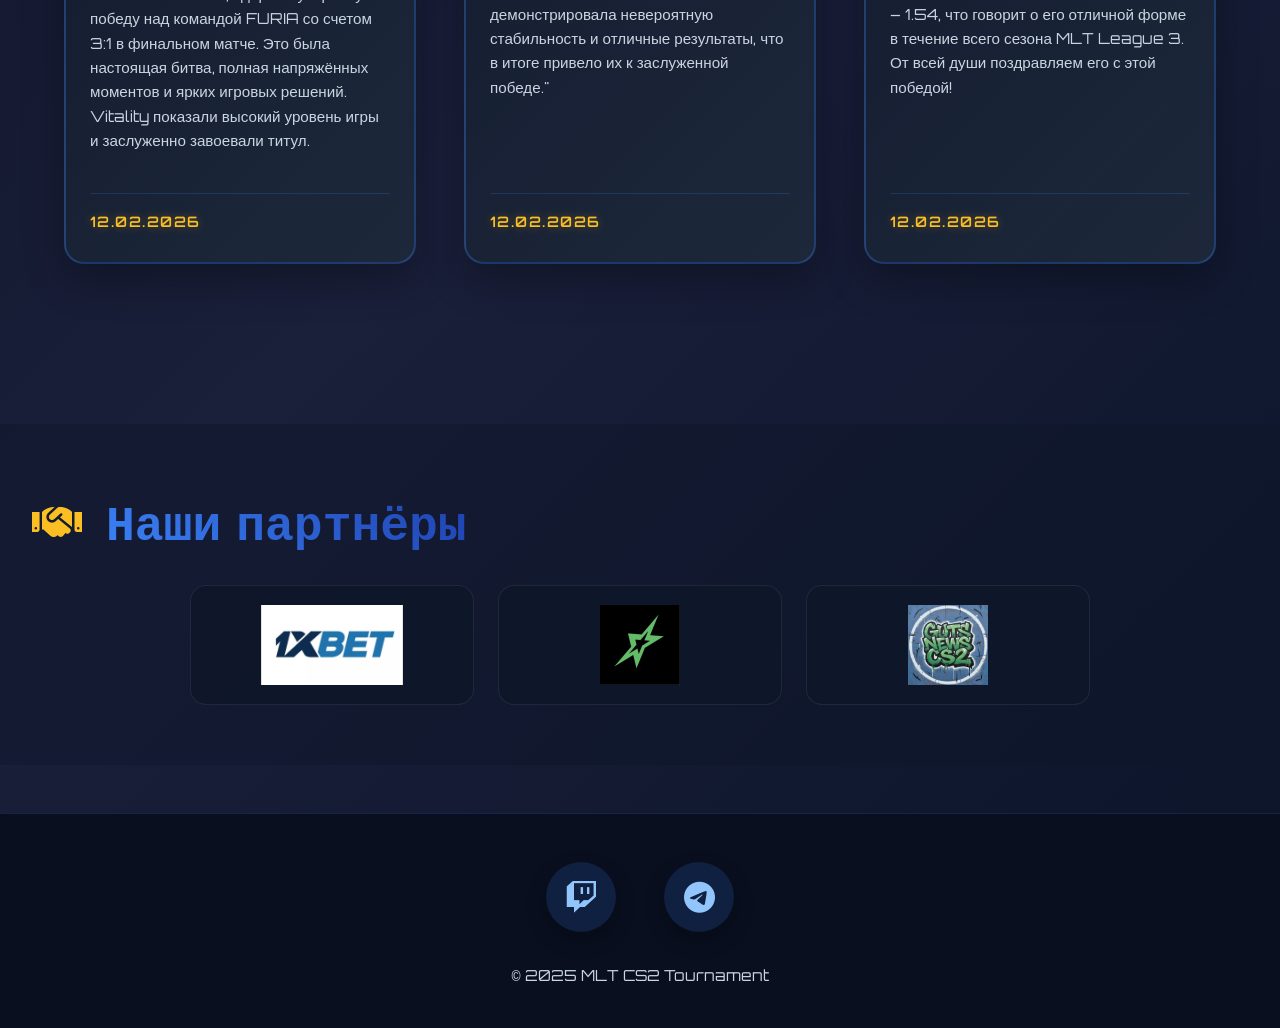
==== commit 432085e6: "Add files via upload" ====
--- a/index.html
+++ b/index.html
@@ -83,18 +83,18 @@
                             <div class="team-avatar-circle">
                                 <div class="team-avatar-border">
                                     <div class="team-avatar">
-                                        <img src="img/Wol2nt Team.jpg" alt="Wol2nt Team">
+                                        <img src="img/STAR GAMING ACADEMY.jpg" alt="Wol2nt Team">
                                     </div>
                                 </div>
                             </div>
                             
                             <div class="team-rank-badge">1</div>
-                            <h3 class="team-name-large">Wol2nt Team</h3>
+                            <h3 class="team-name-large">STAR GAMING ACADEMY</h3>
                             
                             <div class="team-stats-grid">
                                 <div class="stat">
                                     <span class="stat-label">И</span>
-                                    <span class="stat-value">6</span>
+                                    <span class="stat-value">7</span>
                                 </div>
                                 <div class="stat">
                                     <span class="stat-label">В</span>
@@ -102,11 +102,11 @@
                                 </div>
                                 <div class="stat">
                                     <span class="stat-label">П</span>
-                                    <span class="stat-value">3</span>
+                                    <span class="stat-value">1</span>
                                 </div>
                                 <div class="stat">
                                     <span class="stat-label">Очк</span>
-                                    <span class="stat-value">225</span>
+                                    <span class="stat-value">275</span>
                                 </div>
                             </div>
                             
@@ -114,7 +114,7 @@
                             
                             <div class="team-roster">
                                 <p class="roster-title">Состав:</p>
-                                <p class="roster-list"> shodnix, Da1ke, small_san, Alma3ik,-deus,suizie</p>
+                                <p class="roster-list"> puywx, low11ness, 1sma_333, T1FV, greggy,T1m2r</p>
                             </div>
                         </div>
                     </div>
@@ -167,30 +167,30 @@
                             <div class="team-avatar-circle">
                                 <div class="team-avatar-border">
                                     <div class="team-avatar">
-                                        <img src="img/Ven team.jpg" alt="HW Team">
+                                        <img src="img/Wol2nt Team.jpg" alt="HW Team">
                                     </div>
                                 </div>
                             </div>
                             
                             <div class="team-rank-badge">3</div>
-                            <h3 class="team-name-large">Ven team</h3>
+                            <h3 class="team-name-large">Wol2nt Team</h3>
                             
                             <div class="team-stats-grid">
                                 <div class="stat">
                                     <span class="stat-label">И</span>
+                                    <span class="stat-value">9</span>
+                                </div>
+                                <div class="stat">
+                                    <span class="stat-label">В</span>
+                                    <span class="stat-value">6</span>
+                                </div>
+                                <div class="stat">
+                                    <span class="stat-label">П</span>
                                     <span class="stat-value">3</span>
                                 </div>
                                 <div class="stat">
-                                    <span class="stat-label">В</span>
-                                    <span class="stat-value">3</span>
-                                </div>
-                                <div class="stat">
-                                    <span class="stat-label">П</span>
-                                    <span class="stat-value">0</span>
-                                </div>
-                                <div class="stat">
                                     <span class="stat-label">Очк</span>
-                                    <span class="stat-value">150</span>
+                                    <span class="stat-value">225</span>
                                 </div>
                             </div>
                             
@@ -198,7 +198,7 @@
                             
                             <div class="team-roster">
                                 <p class="roster-title">Состав:</p>
-                                <p class="roster-list">w0xi2k, 5, Troid, auraeater, в розыске</p>
+                                <p class="roster-list">shodnix, Da1ke, small_san, Alma3ik,-deus,suizie</p>
                             </div>
                         </div>
                     </div>
@@ -218,13 +218,13 @@
                     <div class="news-card">
                         <div class="news-card-inner">
                             <div class="news-image">
-                                <img src="img/winner.jpg" alt="MLT MAJOR">
+                                <img src="img/vitality.jpg" alt="MLT MAJOR">
                             </div>
                             <div class="news-content">
-                                <div class="news-badge">🏆 ПОБЕДА</div>
-                                <h3 class="news-title">Team wol2nt - чемпионы MLT Cup</h3>
-                                <p class="news-text">Официально объявляем победителей MLT CUP! Ими становятся Team Wol2nt! Это уже второй турнир подряд, где эта команда одерживает победу.</p>
-                                <div class="news-date">13.01.2026</div>
+                                <div class="news-badge">Чемпионы</div>
+                                <h3 class="news-title">Vitality - чемпионы IEM KRAKOW 20206</h3>
+                                <p class="news-text">Vitality стали чемпионами IEM KRAKOW 2026, одержав уверенную победу над командой FURIA со счетом 3:1 в финальном матче. Это была настоящая битва, полная напряжённых моментов и ярких игровых решений. Vitality показали высокий уровень игры и заслуженно завоевали титул. </p>
+                                <div class="news-date">12.02.2026</div>
                             </div>
                         </div>
                     </div>
@@ -233,13 +233,13 @@
                     <div class="news-card">
                         <div class="news-card-inner">
                             <div class="news-image">
-                                <img src="img/anubis.jpg" alt="Anubis">
+                                <img src="img/starchampion.jpg" alt="Anubis">
                             </div>
                             <div class="news-content">
-                                <div class="news-badge">⚙️ ОБНОВЛЕНИЕ</div>
-                                <h3 class="news-title">-Train; +Anubis в маппуле</h3>
-                                <p class="news-text">Официально: вместо Train вернулась Anubis. Карта отсутствовала полгода и готова к новым баттлам.</p>
-                                <div class="news-date">09.01.2026</div>
+                                <div class="news-badge">🏆 ПОБЕДА</div>
+                                <h3 class="news-title">Чемпионы!</h3>
+                                <p class="news-text">"Официально объявляем: Star Gaming – чемпионы MLT League 3 сезона! Эта команда на протяжении всех игр демонстрировала невероятную стабильность и отличные результаты, что в итоге привело их к заслуженной победе."</p>
+                                <div class="news-date">12.02.2026</div>
                             </div>
                         </div>
                     </div>
@@ -248,13 +248,14 @@
                     <div class="news-card">
                         <div class="news-card-inner">
                             <div class="news-image">
-                                <img src="img/mvp.jpg" alt="MVP">
+                                <img src="img/mvp3.jpg" alt="MVP">
                             </div>
                             <div class="news-content">
                                 <div class="news-badge">🔥 MVP</div>
-                                <h3 class="news-title">MVP турнира - Eby4uGyn!</h3>
-                                <p class="news-text">С гордостью объявляем MVP нашего турнира MLT CUP! Он показал выдающуюся игру со средним K/D 1.25.</p>
-                                <div class="news-date">13.01.2026</div>
+                                <h3 class="news-title">MVP турнира - $200!</h3>
+                                <p class="news-text">Ну что, друзья, настало время объявить MVP турнира! Им становится игрок с ником $200! Его средний MLT рейтинг – 1.54, что говорит о его отличной форме в течение всего сезона MLT League 3. От всей души поздравляем его с этой победой!
+</p>
+                                <div class="news-date">12.02.2026</div>
                             </div>
                         </div>
                     </div>
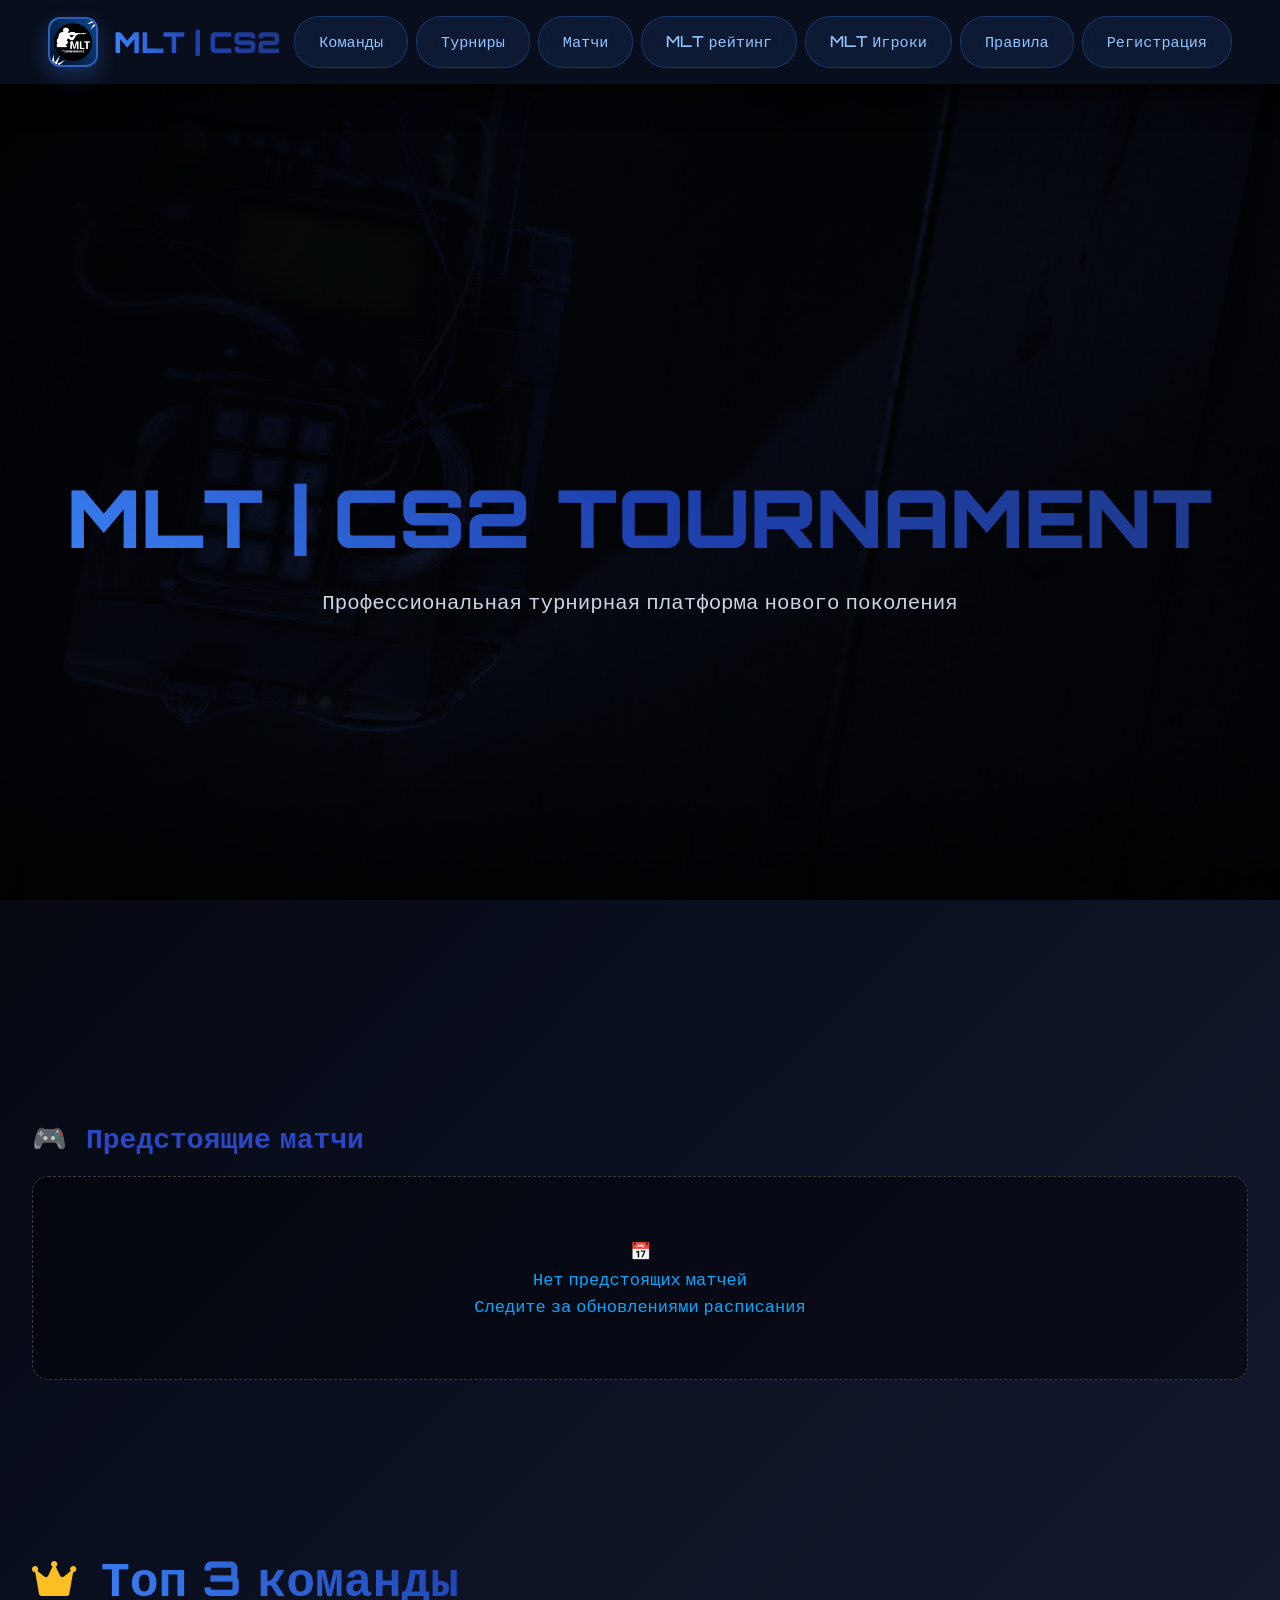
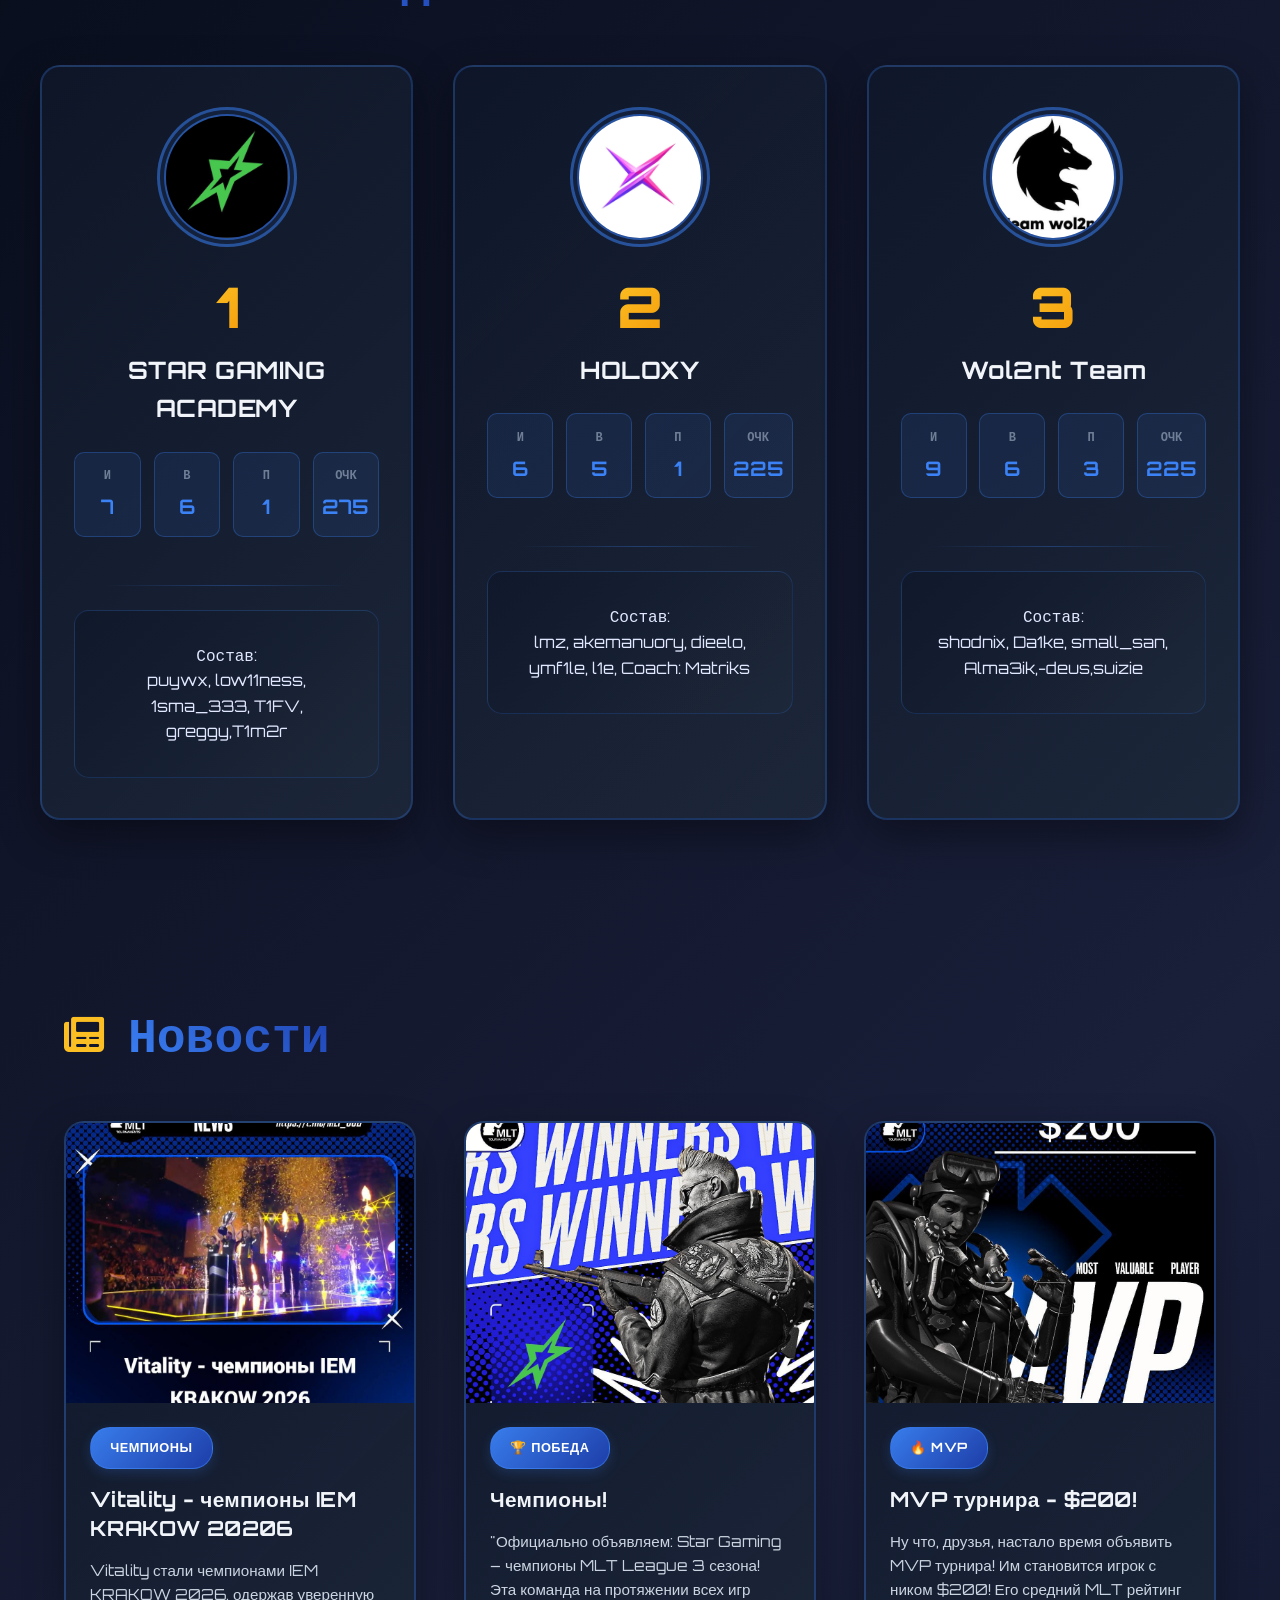
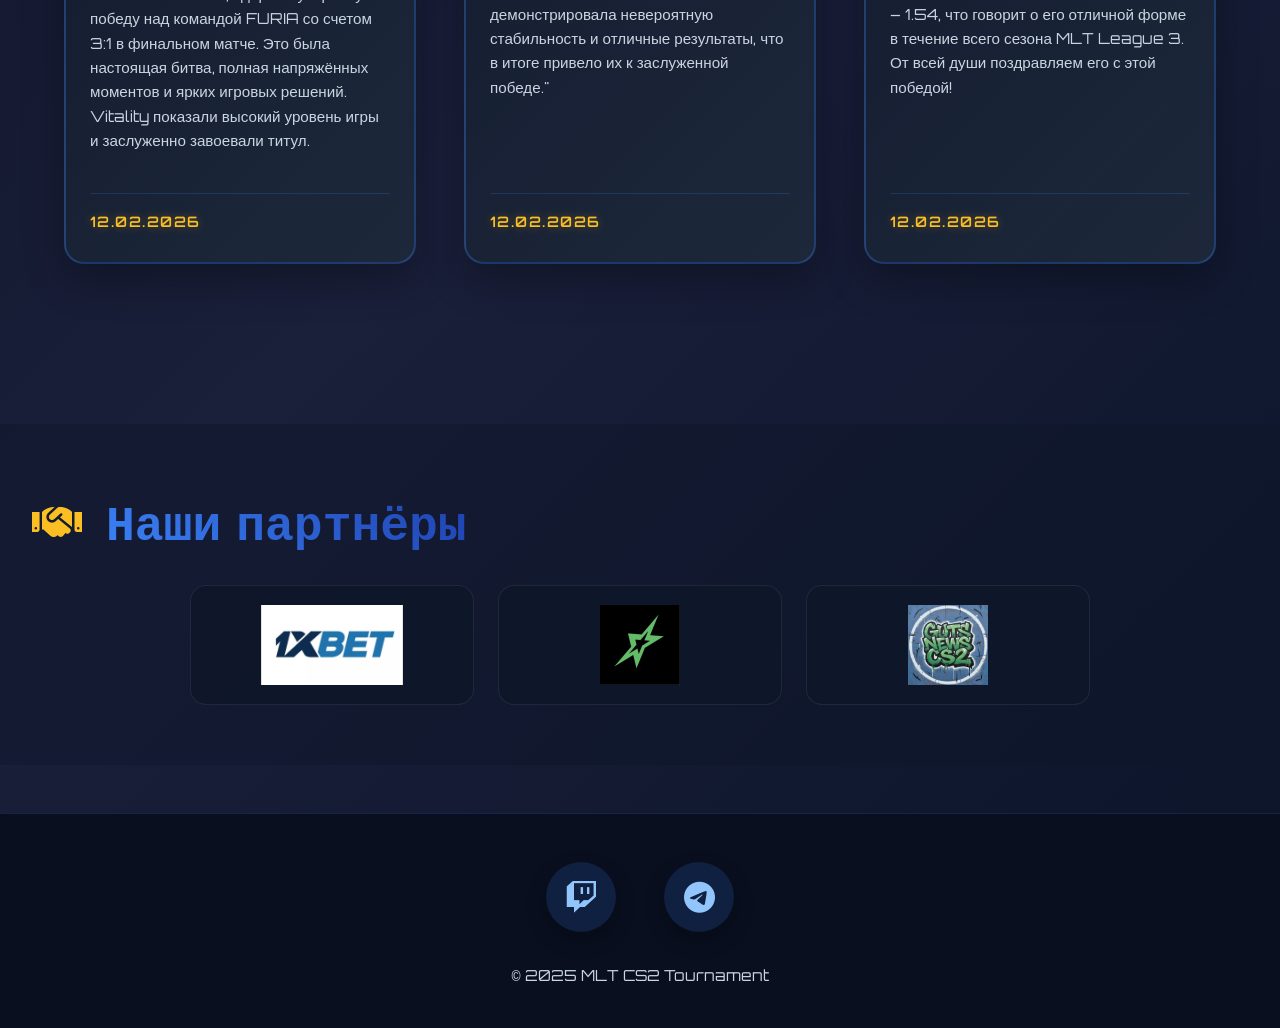
==== commit 91995a82: "Add files via upload" ====
--- a/index.html
+++ b/index.html
@@ -136,19 +136,19 @@
                             <div class="team-stats-grid">
                                 <div class="stat">
                                     <span class="stat-label">И</span>
-                                    <span class="stat-value">3</span>
+                                    <span class="stat-value">6</span>
                                 </div>
                                 <div class="stat">
                                     <span class="stat-label">В</span>
-                                    <span class="stat-value">3</span>
+                                    <span class="stat-value">5</span>
                                 </div>
                                 <div class="stat">
                                     <span class="stat-label">П</span>
-                                    <span class="stat-value">0</span>
+                                    <span class="stat-value">1</span>
                                 </div>
                                 <div class="stat">
                                     <span class="stat-label">Очк</span>
-                                    <span class="stat-value">150</span>
+                                    <span class="stat-value">225</span>
                                 </div>
                             </div>
                             
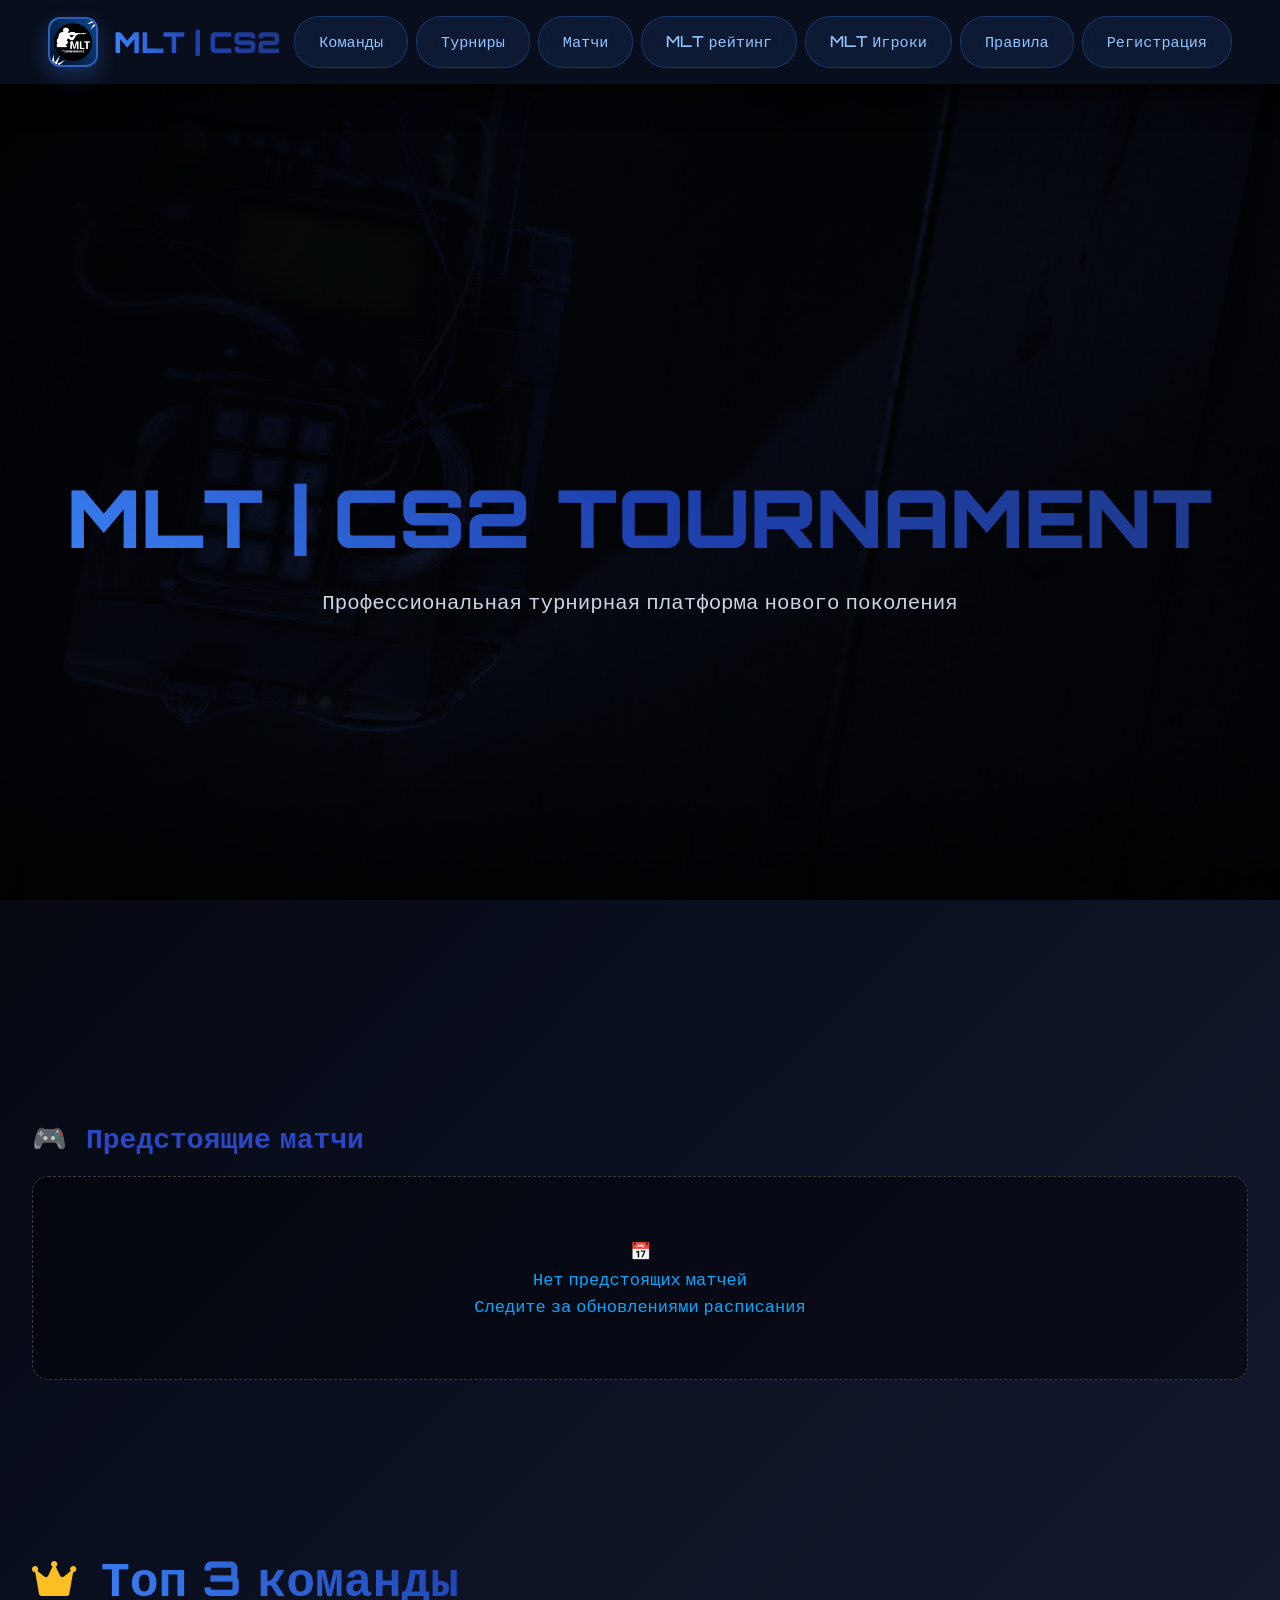
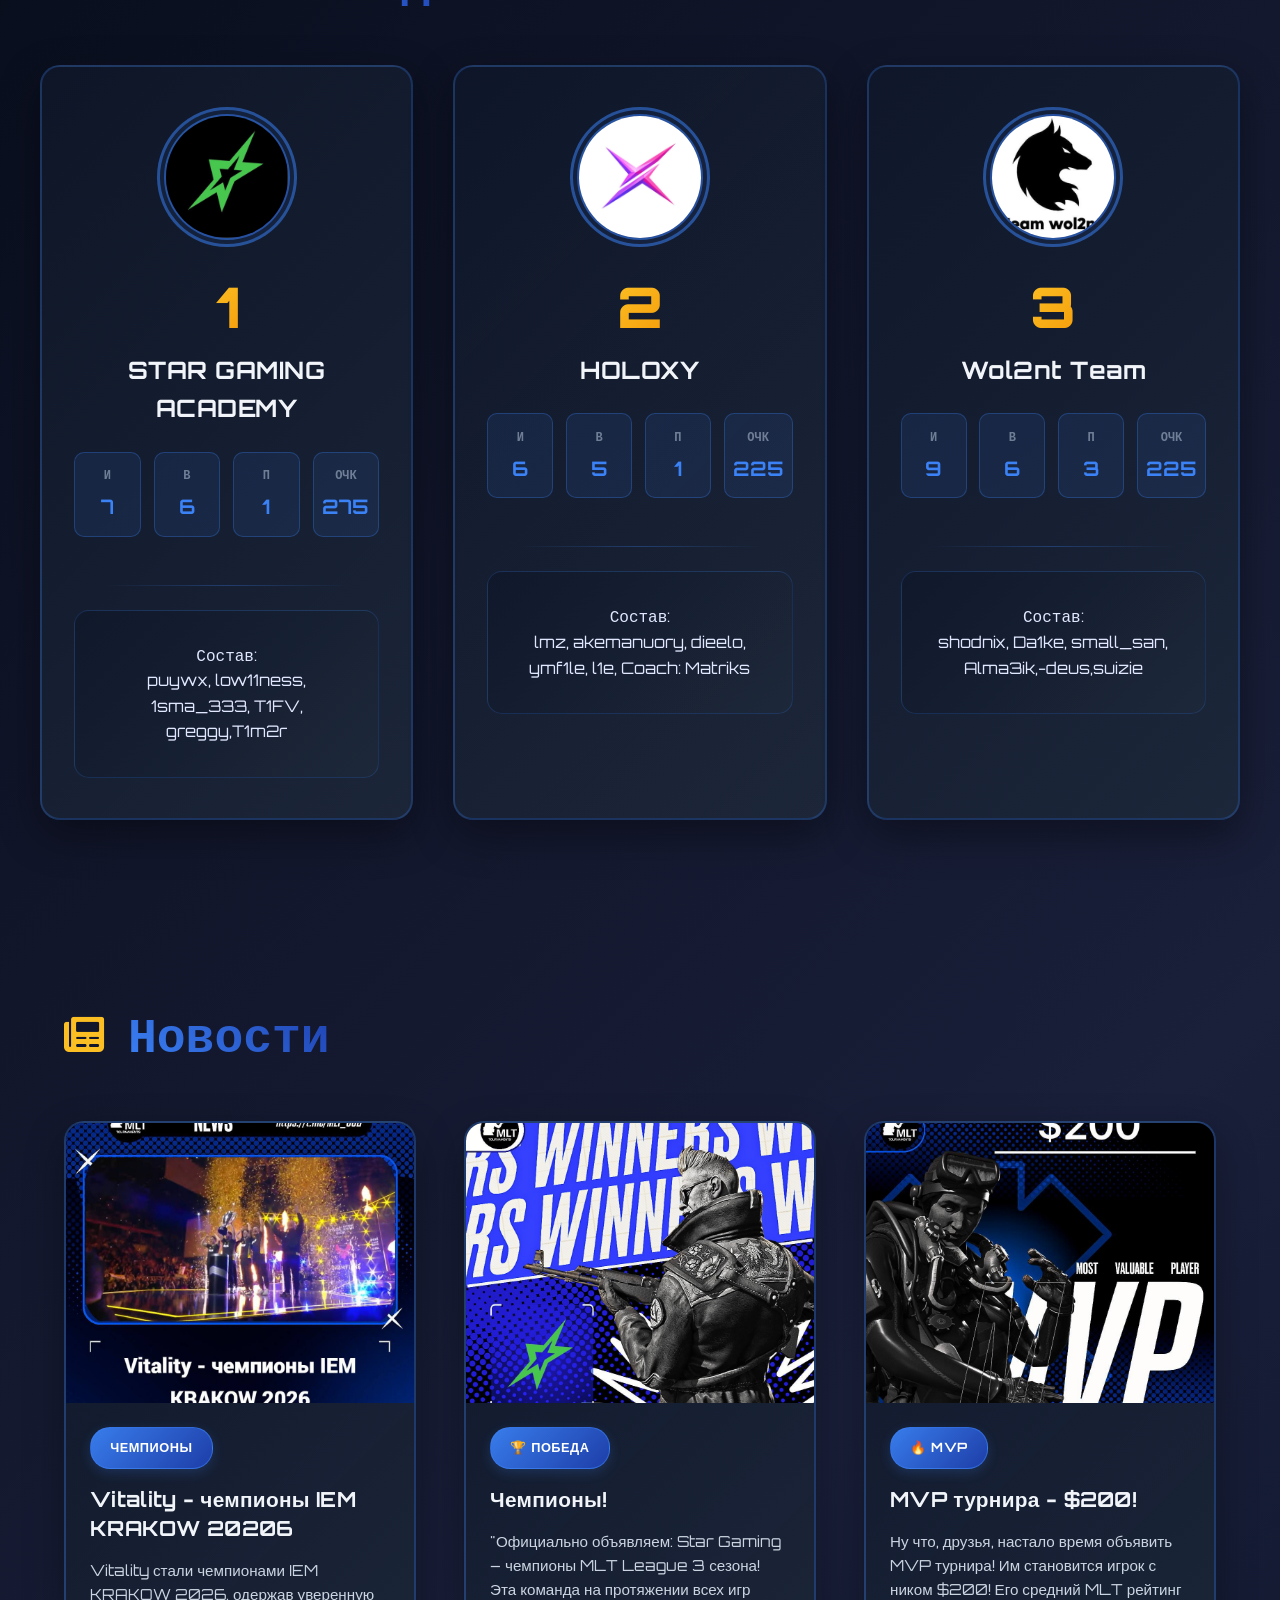
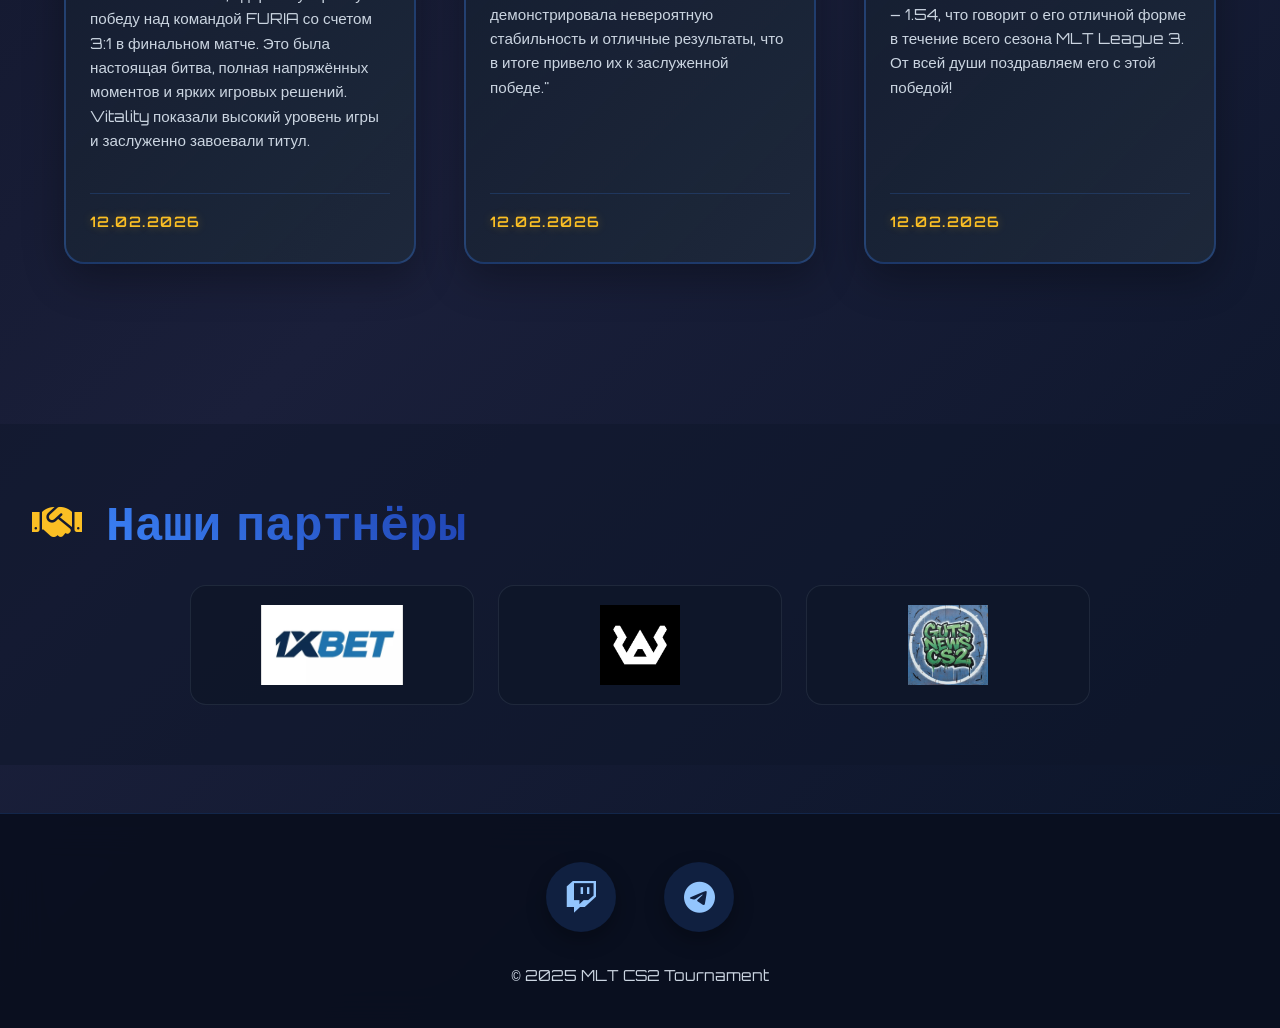
==== commit 65f593c5: "Add files via upload" ====
--- a/index.html
+++ b/index.html
@@ -275,8 +275,8 @@
       <a href="https://refpa749456.pro/L?tag=s_5159957m_355c_&site=5159957&ad=355" target="_blank" class="partner-card">
         <img src="img/1xbet.jpg" alt="Партнёр 1">
       </a>
-      <a href="https://t.me/stargamingd" target="_blank" class="partner-card">
-        <img src="img/STAR GAMING.jpg" alt="Партнёр 2">
+      <a href="https://t.me/korvexhub" target="_blank" class="partner-card">
+        <img src="img/Korvex.jpg" alt="Партнёр 2">
       </a>
       <a href="https://t.me/gutsnews" target="_blank" class="partner-card">
         <img src="img/GUTS NEWS.jpg" alt="Партнёр 3">
